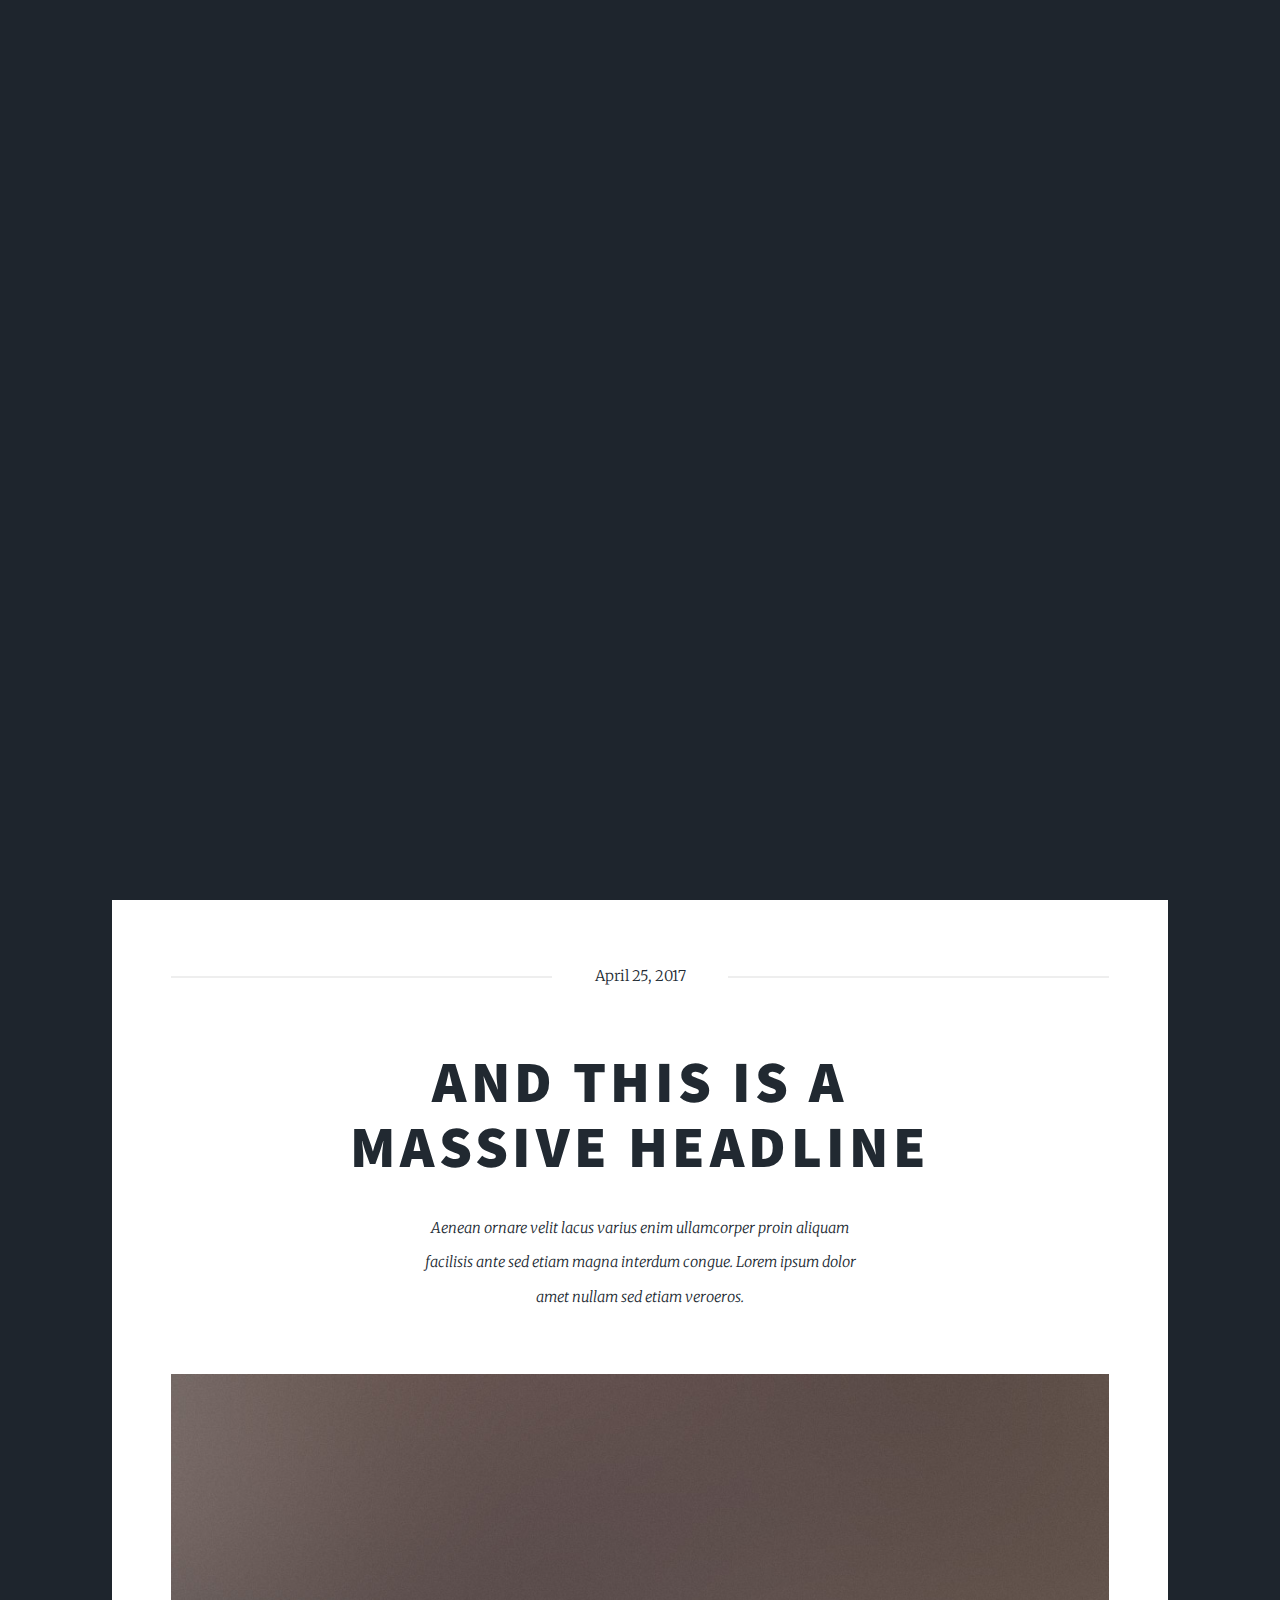
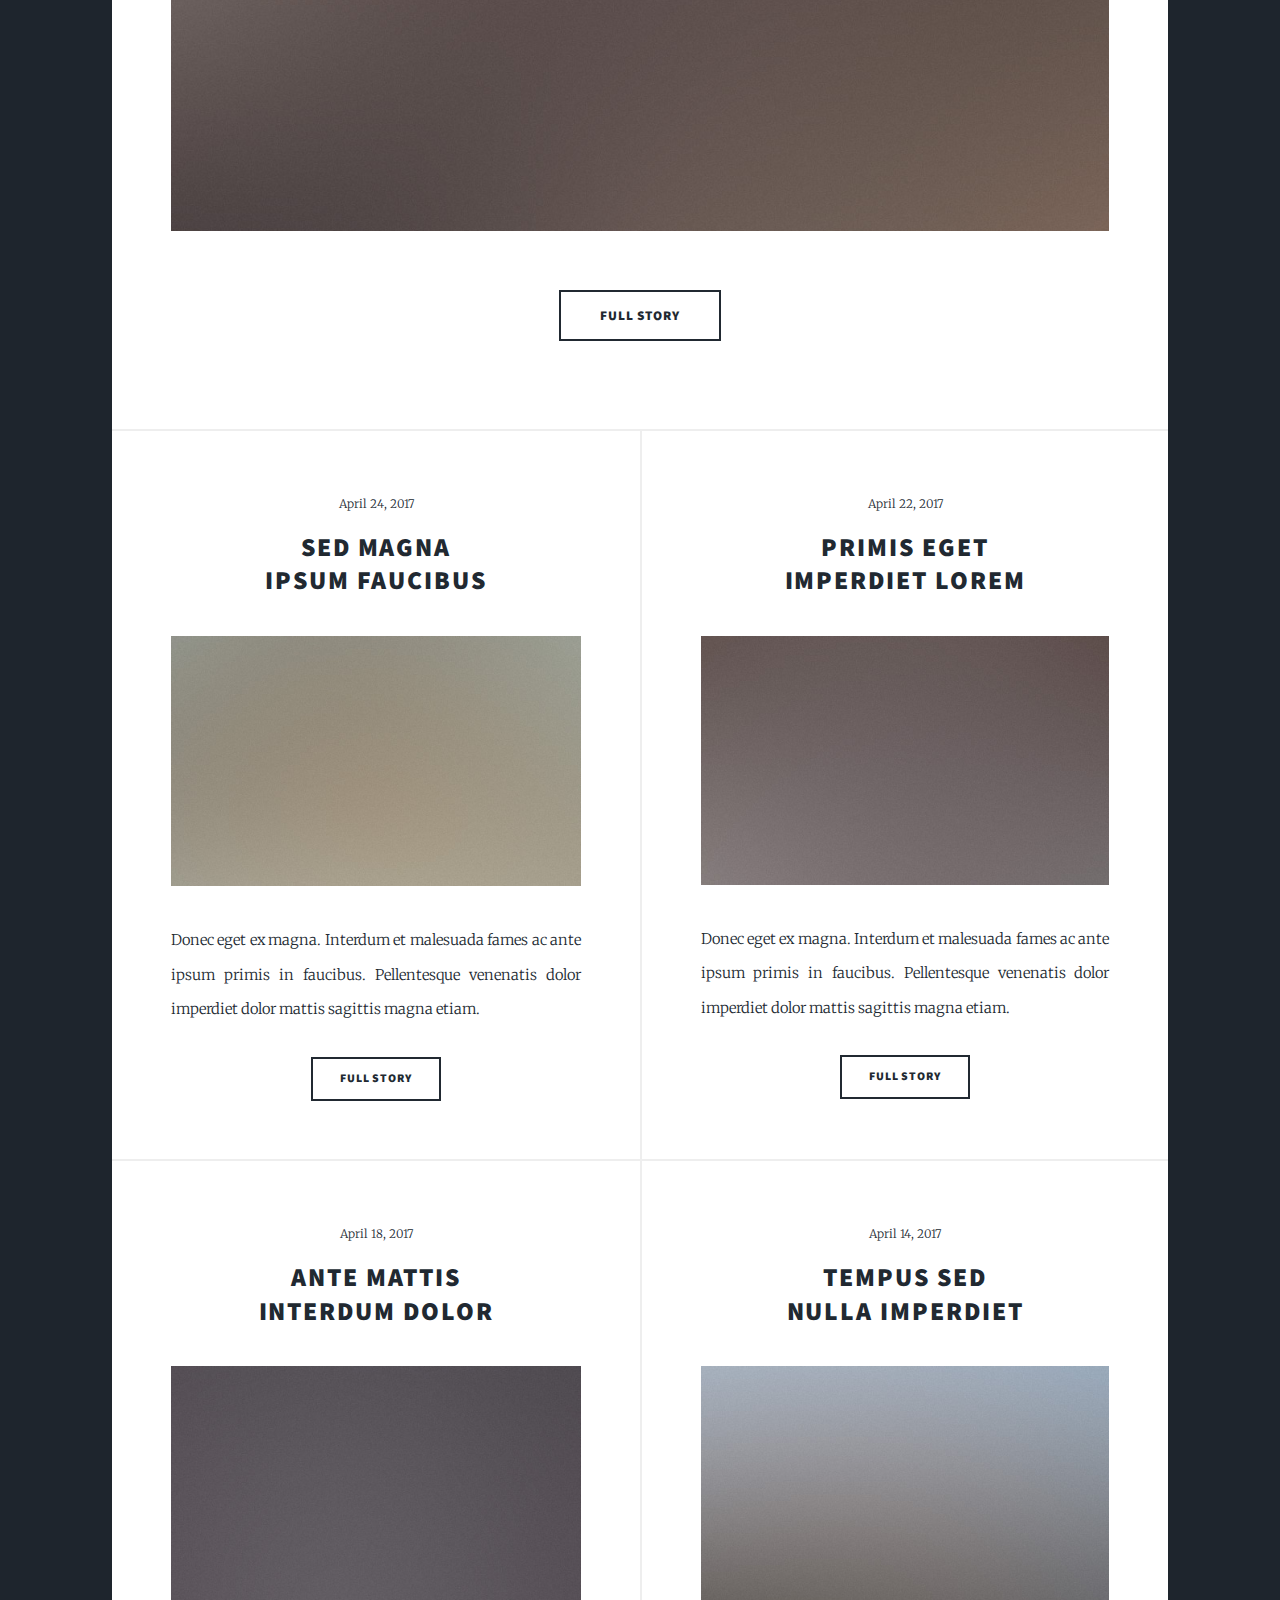
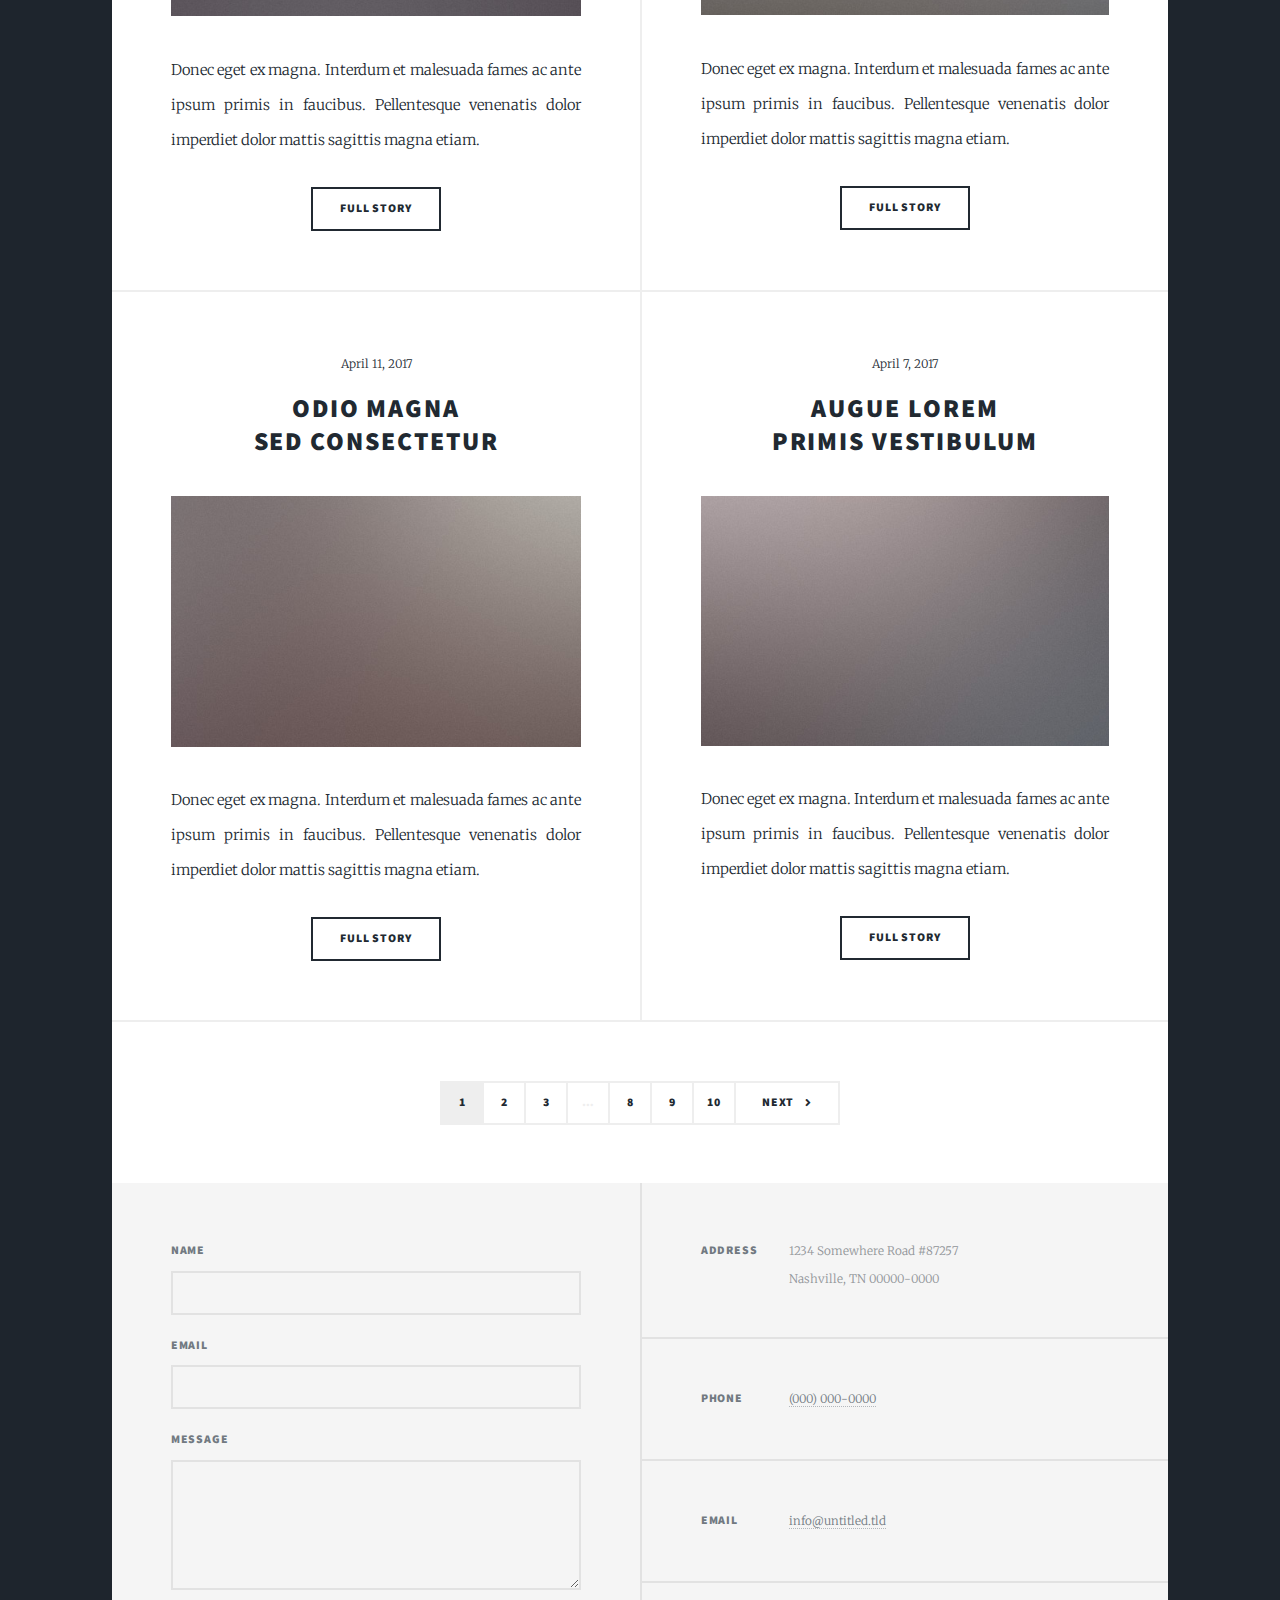
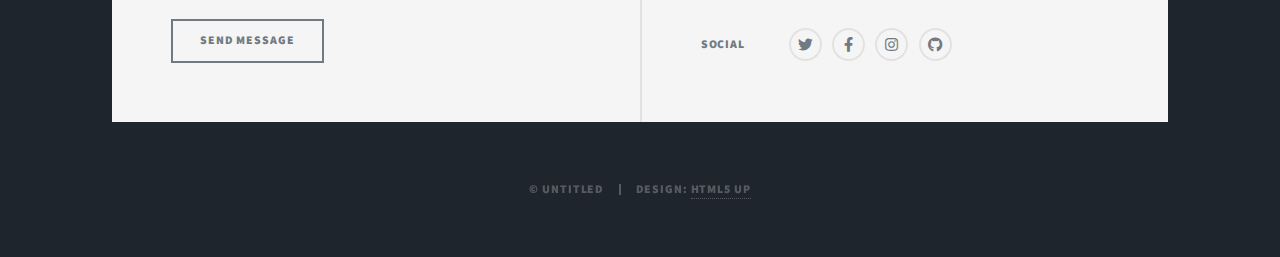
==== index.html @ aa5a7c97 "Theme change" ====
<!DOCTYPE HTML>
<!--
	Massively by HTML5 UP
	html5up.net | @ajlkn
	Free for personal and commercial use under the CCA 3.0 license (html5up.net/license)
-->
<html>
	<head>
		<title>Massively by HTML5 UP</title>
		<meta charset="utf-8" />
		<meta name="viewport" content="width=device-width, initial-scale=1, user-scalable=no" />
		<link rel="stylesheet" href="assets/css/main.css" />
		<noscript><link rel="stylesheet" href="assets/css/noscript.css" /></noscript>
	</head>
	<body class="is-preload">

		<!-- Wrapper -->
			<div id="wrapper" class="fade-in">

				<!-- Intro -->
					<div id="intro">
						<h1>This is<br />
						Massively</h1>
						<p>A free, fully responsive HTML5 + CSS3 site template designed by <a href="https://twitter.com/ajlkn">@ajlkn</a> for <a href="https://html5up.net">HTML5 UP</a><br />
						and released for free under the <a href="https://html5up.net/license">Creative Commons license</a>.</p>
						<ul class="actions">
							<li><a href="#header" class="button icon solid solo fa-arrow-down scrolly">Continue</a></li>
						</ul>
					</div>

				<!-- Header -->
					<header id="header">
						<a href="index.html" class="logo">Massively</a>
					</header>

				<!-- Nav -->
					<nav id="nav">
						<ul class="links">
							<li class="active"><a href="index.html">This is Massively</a></li>
							<li><a href="generic.html">Generic Page</a></li>
							<li><a href="elements.html">Elements Reference</a></li>
						</ul>
						<ul class="icons">
							<li><a href="#" class="icon brands fa-twitter"><span class="label">Twitter</span></a></li>
							<li><a href="#" class="icon brands fa-facebook-f"><span class="label">Facebook</span></a></li>
							<li><a href="#" class="icon brands fa-instagram"><span class="label">Instagram</span></a></li>
							<li><a href="#" class="icon brands fa-github"><span class="label">GitHub</span></a></li>
						</ul>
					</nav>

				<!-- Main -->
					<div id="main">

						<!-- Featured Post -->
							<article class="post featured">
								<header class="major">
									<span class="date">April 25, 2017</span>
									<h2><a href="#">And this is a<br />
									massive headline</a></h2>
									<p>Aenean ornare velit lacus varius enim ullamcorper proin aliquam<br />
									facilisis ante sed etiam magna interdum congue. Lorem ipsum dolor<br />
									amet nullam sed etiam veroeros.</p>
								</header>
								<a href="#" class="image main"><img src="images/pic01.jpg" alt="" /></a>
								<ul class="actions special">
									<li><a href="#" class="button large">Full Story</a></li>
								</ul>
							</article>

						<!-- Posts -->
							<section class="posts">
								<article>
									<header>
										<span class="date">April 24, 2017</span>
										<h2><a href="#">Sed magna<br />
										ipsum faucibus</a></h2>
									</header>
									<a href="#" class="image fit"><img src="images/pic02.jpg" alt="" /></a>
									<p>Donec eget ex magna. Interdum et malesuada fames ac ante ipsum primis in faucibus. Pellentesque venenatis dolor imperdiet dolor mattis sagittis magna etiam.</p>
									<ul class="actions special">
										<li><a href="#" class="button">Full Story</a></li>
									</ul>
								</article>
								<article>
									<header>
										<span class="date">April 22, 2017</span>
										<h2><a href="#">Primis eget<br />
										imperdiet lorem</a></h2>
									</header>
									<a href="#" class="image fit"><img src="images/pic03.jpg" alt="" /></a>
									<p>Donec eget ex magna. Interdum et malesuada fames ac ante ipsum primis in faucibus. Pellentesque venenatis dolor imperdiet dolor mattis sagittis magna etiam.</p>
									<ul class="actions special">
										<li><a href="#" class="button">Full Story</a></li>
									</ul>
								</article>
								<article>
									<header>
										<span class="date">April 18, 2017</span>
										<h2><a href="#">Ante mattis<br />
										interdum dolor</a></h2>
									</header>
									<a href="#" class="image fit"><img src="images/pic04.jpg" alt="" /></a>
									<p>Donec eget ex magna. Interdum et malesuada fames ac ante ipsum primis in faucibus. Pellentesque venenatis dolor imperdiet dolor mattis sagittis magna etiam.</p>
									<ul class="actions special">
										<li><a href="#" class="button">Full Story</a></li>
									</ul>
								</article>
								<article>
									<header>
										<span class="date">April 14, 2017</span>
										<h2><a href="#">Tempus sed<br />
										nulla imperdiet</a></h2>
									</header>
									<a href="#" class="image fit"><img src="images/pic05.jpg" alt="" /></a>
									<p>Donec eget ex magna. Interdum et malesuada fames ac ante ipsum primis in faucibus. Pellentesque venenatis dolor imperdiet dolor mattis sagittis magna etiam.</p>
									<ul class="actions special">
										<li><a href="#" class="button">Full Story</a></li>
									</ul>
								</article>
								<article>
									<header>
										<span class="date">April 11, 2017</span>
										<h2><a href="#">Odio magna<br />
										sed consectetur</a></h2>
									</header>
									<a href="#" class="image fit"><img src="images/pic06.jpg" alt="" /></a>
									<p>Donec eget ex magna. Interdum et malesuada fames ac ante ipsum primis in faucibus. Pellentesque venenatis dolor imperdiet dolor mattis sagittis magna etiam.</p>
									<ul class="actions special">
										<li><a href="#" class="button">Full Story</a></li>
									</ul>
								</article>
								<article>
									<header>
										<span class="date">April 7, 2017</span>
										<h2><a href="#">Augue lorem<br />
										primis vestibulum</a></h2>
									</header>
									<a href="#" class="image fit"><img src="images/pic07.jpg" alt="" /></a>
									<p>Donec eget ex magna. Interdum et malesuada fames ac ante ipsum primis in faucibus. Pellentesque venenatis dolor imperdiet dolor mattis sagittis magna etiam.</p>
									<ul class="actions special">
										<li><a href="#" class="button">Full Story</a></li>
									</ul>
								</article>
							</section>

						<!-- Footer -->
							<footer>
								<div class="pagination">
									<!--<a href="#" class="previous">Prev</a>-->
									<a href="#" class="page active">1</a>
									<a href="#" class="page">2</a>
									<a href="#" class="page">3</a>
									<span class="extra">&hellip;</span>
									<a href="#" class="page">8</a>
									<a href="#" class="page">9</a>
									<a href="#" class="page">10</a>
									<a href="#" class="next">Next</a>
								</div>
							</footer>

					</div>

				<!-- Footer -->
					<footer id="footer">
						<section>
							<form method="post" action="#">
								<div class="fields">
									<div class="field">
										<label for="name">Name</label>
										<input type="text" name="name" id="name" />
									</div>
									<div class="field">
										<label for="email">Email</label>
										<input type="text" name="email" id="email" />
									</div>
									<div class="field">
										<label for="message">Message</label>
										<textarea name="message" id="message" rows="3"></textarea>
									</div>
								</div>
								<ul class="actions">
									<li><input type="submit" value="Send Message" /></li>
								</ul>
							</form>
						</section>
						<section class="split contact">
							<section class="alt">
								<h3>Address</h3>
								<p>1234 Somewhere Road #87257<br />
								Nashville, TN 00000-0000</p>
							</section>
							<section>
								<h3>Phone</h3>
								<p><a href="#">(000) 000-0000</a></p>
							</section>
							<section>
								<h3>Email</h3>
								<p><a href="#">info@untitled.tld</a></p>
							</section>
							<section>
								<h3>Social</h3>
								<ul class="icons alt">
									<li><a href="#" class="icon brands alt fa-twitter"><span class="label">Twitter</span></a></li>
									<li><a href="#" class="icon brands alt fa-facebook-f"><span class="label">Facebook</span></a></li>
									<li><a href="#" class="icon brands alt fa-instagram"><span class="label">Instagram</span></a></li>
									<li><a href="#" class="icon brands alt fa-github"><span class="label">GitHub</span></a></li>
								</ul>
							</section>
						</section>
					</footer>

				<!-- Copyright -->
					<div id="copyright">
						<ul><li>&copy; Untitled</li><li>Design: <a href="https://html5up.net">HTML5 UP</a></li></ul>
					</div>

			</div>

		<!-- Scripts -->
			<script src="assets/js/jquery.min.js"></script>
			<script src="assets/js/jquery.scrollex.min.js"></script>
			<script src="assets/js/jquery.scrolly.min.js"></script>
			<script src="assets/js/browser.min.js"></script>
			<script src="assets/js/breakpoints.min.js"></script>
			<script src="assets/js/util.js"></script>
			<script src="assets/js/main.js"></script>

	</body>
</html>
---- assets/css/main.css ----
@import url(fontawesome-all.min.css);
@import url("https://fonts.googleapis.com/css?family=Merriweather:300,700,300italic,700italic|Source+Sans+Pro:900");

/*
	Massively by HTML5 UP
	html5up.net | @ajlkn
	Free for personal and commercial use under the CCA 3.0 license (html5up.net/license)
*/

html, body, div, span, applet, object,
iframe, h1, h2, h3, h4, h5, h6, p, blockquote,
pre, a, abbr, acronym, address, big, cite,
code, del, dfn, em, img, ins, kbd, q, s, samp,
small, strike, strong, sub, sup, tt, var, b,
u, i, center, dl, dt, dd, ol, ul, li, fieldset,
form, label, legend, table, caption, tbody,
tfoot, thead, tr, th, td, article, aside,
canvas, details, embed, figure, figcaption,
footer, header, hgroup, menu, nav, output, ruby,
section, summary, time, mark, audio, video {
	margin: 0;
	padding: 0;
	border: 0;
	font-size: 100%;
	font: inherit;
	vertical-align: baseline;}

article, aside, details, figcaption, figure,
footer, header, hgroup, menu, nav, section {
	display: block;}

body {
	line-height: 1;
}

ol, ul {
	list-style: none;
}

blockquote, q {
	quotes: none;
}

	blockquote:before, blockquote:after, q:before, q:after {
		content: '';
		content: none;
	}

table {
	border-collapse: collapse;
	border-spacing: 0;
}

body {
	-webkit-text-size-adjust: none;
}

mark {
	background-color: transparent;
	color: inherit;
}

input::-moz-focus-inner {
	border: 0;
	padding: 0;
}

input, select, textarea {
	-moz-appearance: none;
	-webkit-appearance: none;
	-ms-appearance: none;
	appearance: none;
}

/* Basic */

	@-ms-viewport {
		width: device-width;
	}

	body {
		-ms-overflow-style: scrollbar;
	}

	@media screen and (max-width: 480px) {

		html, body {
			min-width: 320px;
		}

	}

	html {
		box-sizing: border-box;
	}

	*, *:before, *:after {
		box-sizing: inherit;
	}

	body {
		background-color: #1e252d;
	}

		body.is-preload *, body.is-preload *:before, body.is-preload *:after {
			-moz-animation: none !important;
			-webkit-animation: none !important;
			-ms-animation: none !important;
			animation: none !important;
			-moz-transition: none !important;
			-webkit-transition: none !important;
			-ms-transition: none !important;
			transition: none !important;
		}

/* Type */

	html {
		font-size: 16pt;
	}

		@media screen and (max-width: 1680px) {

			html {
				font-size: 12pt;
			}

		}

		@media screen and (max-width: 1280px) {

			html {
				font-size: 11pt;
			}

		}

		@media screen and (max-width: 360px) {

			html {
				font-size: 10pt;
			}

		}

	body {
		color: #212931;
	}

	body, input, select, textarea {
		font-family: "Merriweather", Georgia, serif;
		font-weight: 300;
		font-size: 1rem;
		line-height: 2.375;
	}

	a {
		-moz-transition: color 0.2s ease-in-out, background-color 0.2s ease-in-out, border-color 0.2s ease-in-out, box-shadow 0.2s ease-in-out;
		-webkit-transition: color 0.2s ease-in-out, background-color 0.2s ease-in-out, border-color 0.2s ease-in-out, box-shadow 0.2s ease-in-out;
		-ms-transition: color 0.2s ease-in-out, background-color 0.2s ease-in-out, border-color 0.2s ease-in-out, box-shadow 0.2s ease-in-out;
		transition: color 0.2s ease-in-out, background-color 0.2s ease-in-out, border-color 0.2s ease-in-out, box-shadow 0.2s ease-in-out;
		border-bottom: dotted 1px;
		text-decoration: none;
	}

		a:hover {
			border-bottom-color: transparent;
		}

	strong, b {
		font-weight: 600;
	}

	em, i {
		font-style: italic;
	}

	p {
		text-align: justify;
		margin: 0 0 2rem 0;
	}

	h1, h2, h3, h4, h5, h6 {
		font-family: "Source Sans Pro", Helvetica, sans-serif;
		font-weight: 900;
		line-height: 1.5;
		letter-spacing: 0.075em;
		text-transform: uppercase;
		margin: 0 0 1rem 0;
	}

		h1 a, h2 a, h3 a, h4 a, h5 a, h6 a {
			border-bottom: 0;
			color: inherit;
			text-decoration: none;
		}

	h1 {
		font-size: 4rem;
		line-height: 1.1;
		margin: 0 0 2rem 0;
	}

	h2 {
		font-size: 1.75rem;
		line-height: 1.3;
		margin: 0 0 1.5rem 0;
	}

	h3 {
		font-size: 1.25rem;
		margin: 0 0 1.5rem 0;
	}

	h4 {
		font-size: 1rem;
	}

	h5 {
		font-size: 0.9rem;
	}

	h6 {
		font-size: 0.8rem;
	}

	sub {
		font-size: 0.8rem;
		position: relative;
		top: 0.5rem;
	}

	sup {
		font-size: 0.8rem;
		position: relative;
		top: -0.5rem;
	}

	blockquote {
		border-left: solid 4px;
		font-style: italic;
		margin: 0 0 2rem 0;
		padding: 0.5rem 0 0.5rem 2rem;
	}

	code {
		border: solid 2px;
		font-family: "Courier New", monospace;
		font-size: 0.9rem;
		margin: 0 0.25rem;
		padding: 0.25rem 0.65rem;
	}

	pre {
		-webkit-overflow-scrolling: touch;
		font-family: "Courier New", monospace;
		font-size: 0.9rem;
		margin: 0 0 2rem 0;
	}

		pre code {
			display: block;
			line-height: 1.75;
			padding: 1rem 1.5rem;
			overflow-x: auto;
		}

	hr {
		border: 0;
		border-bottom: solid 2px;
		margin: 3rem 0;
	}

		hr.major {
			margin: 5rem 0;
		}

	.align-left {
		text-align: left;
	}

	.align-center {
		text-align: center;
	}

	.align-right {
		text-align: right;
	}

	input, select, textarea {
		color: #212931;
	}

	a {
		color: #212931;
		border-bottom-color: rgba(33, 41, 49, 0.5);
	}

		a:hover {
			border-bottom-color: transparent;
			color: #18bfef !important;
		}

	strong, b {
		color: #212931;
	}

	h1, h2, h3, h4, h5, h6 {
		color: #212931;
	}

	blockquote {
		border-left-color: #eeeeee;
	}

	code {
		background: rgba(220, 220, 220, 0.25);
		border-color: #eeeeee;
	}

	hr {
		border-bottom-color: #eeeeee;
	}

/* Row */

	.row {
		display: flex;
		flex-wrap: wrap;
		box-sizing: border-box;
		align-items: stretch;
	}

		.row > * {
			box-sizing: border-box;
		}

		.row.gtr-uniform > * > :last-child {
			margin-bottom: 0;
		}

		.row.aln-left {
			justify-content: flex-start;
		}

		.row.aln-center {
			justify-content: center;
		}

		.row.aln-right {
			justify-content: flex-end;
		}

		.row.aln-top {
			align-items: flex-start;
		}

		.row.aln-middle {
			align-items: center;
		}

		.row.aln-bottom {
			align-items: flex-end;
		}

		.row > .imp {
			order: -1;
		}

		.row > .col-1 {
			width: 8.33333%;
		}

		.row > .off-1 {
			margin-left: 8.33333%;
		}

		.row > .col-2 {
			width: 16.66667%;
		}

		.row > .off-2 {
			margin-left: 16.66667%;
		}

		.row > .col-3 {
			width: 25%;
		}

		.row > .off-3 {
			margin-left: 25%;
		}

		.row > .col-4 {
			width: 33.33333%;
		}

		.row > .off-4 {
			margin-left: 33.33333%;
		}

		.row > .col-5 {
			width: 41.66667%;
		}

		.row > .off-5 {
			margin-left: 41.66667%;
		}

		.row > .col-6 {
			width: 50%;
		}

		.row > .off-6 {
			margin-left: 50%;
		}

		.row > .col-7 {
			width: 58.33333%;
		}

		.row > .off-7 {
			margin-left: 58.33333%;
		}

		.row > .col-8 {
			width: 66.66667%;
		}

		.row > .off-8 {
			margin-left: 66.66667%;
		}

		.row > .col-9 {
			width: 75%;
		}

		.row > .off-9 {
			margin-left: 75%;
		}

		.row > .col-10 {
			width: 83.33333%;
		}

		.row > .off-10 {
			margin-left: 83.33333%;
		}

		.row > .col-11 {
			width: 91.66667%;
		}

		.row > .off-11 {
			margin-left: 91.66667%;
		}

		.row > .col-12 {
			width: 100%;
		}

		.row > .off-12 {
			margin-left: 100%;
		}

		.row.gtr-0 {
			margin-top: 0;
			margin-left: 0rem;
		}

			.row.gtr-0 > * {
				padding: 0 0 0 0rem;
			}

			.row.gtr-0.gtr-uniform {
				margin-top: 0rem;
			}

				.row.gtr-0.gtr-uniform > * {
					padding-top: 0rem;
				}

		.row.gtr-25 {
			margin-top: 0;
			margin-left: -0.375rem;
		}

			.row.gtr-25 > * {
				padding: 0 0 0 0.375rem;
			}

			.row.gtr-25.gtr-uniform {
				margin-top: -0.375rem;
			}

				.row.gtr-25.gtr-uniform > * {
					padding-top: 0.375rem;
				}

		.row.gtr-50 {
			margin-top: 0;
			margin-left: -0.75rem;
		}

			.row.gtr-50 > * {
				padding: 0 0 0 0.75rem;
			}

			.row.gtr-50.gtr-uniform {
				margin-top: -0.75rem;
			}

				.row.gtr-50.gtr-uniform > * {
					padding-top: 0.75rem;
				}

		.row {
			margin-top: 0;
			margin-left: -1.5rem;
		}

			.row > * {
				padding: 0 0 0 1.5rem;
			}

			.row.gtr-uniform {
				margin-top: -1.5rem;
			}

				.row.gtr-uniform > * {
					padding-top: 1.5rem;
				}

		.row.gtr-150 {
			margin-top: 0;
			margin-left: -2.25rem;
		}

			.row.gtr-150 > * {
				padding: 0 0 0 2.25rem;
			}

			.row.gtr-150.gtr-uniform {
				margin-top: -2.25rem;
			}

				.row.gtr-150.gtr-uniform > * {
					padding-top: 2.25rem;
				}

		.row.gtr-200 {
			margin-top: 0;
			margin-left: -3rem;
		}

			.row.gtr-200 > * {
				padding: 0 0 0 3rem;
			}

			.row.gtr-200.gtr-uniform {
				margin-top: -3rem;
			}

				.row.gtr-200.gtr-uniform > * {
					padding-top: 3rem;
				}

		@media screen and (max-width: 1680px) {

			.row {
				display: flex;
				flex-wrap: wrap;
				box-sizing: border-box;
				align-items: stretch;
			}

				.row > * {
					box-sizing: border-box;
				}

				.row.gtr-uniform > * > :last-child {
					margin-bottom: 0;
				}

				.row.aln-left {
					justify-content: flex-start;
				}

				.row.aln-center {
					justify-content: center;
				}

				.row.aln-right {
					justify-content: flex-end;
				}

				.row.aln-top {
					align-items: flex-start;
				}

				.row.aln-middle {
					align-items: center;
				}

				.row.aln-bottom {
					align-items: flex-end;
				}

				.row > .imp-xlarge {
					order: -1;
				}

				.row > .col-1-xlarge {
					width: 8.33333%;
				}

				.row > .off-1-xlarge {
					margin-left: 8.33333%;
				}

				.row > .col-2-xlarge {
					width: 16.66667%;
				}

				.row > .off-2-xlarge {
					margin-left: 16.66667%;
				}

				.row > .col-3-xlarge {
					width: 25%;
				}

				.row > .off-3-xlarge {
					margin-left: 25%;
				}

				.row > .col-4-xlarge {
					width: 33.33333%;
				}

				.row > .off-4-xlarge {
					margin-left: 33.33333%;
				}

				.row > .col-5-xlarge {
					width: 41.66667%;
				}

				.row > .off-5-xlarge {
					margin-left: 41.66667%;
				}

				.row > .col-6-xlarge {
					width: 50%;
				}

				.row > .off-6-xlarge {
					margin-left: 50%;
				}

				.row > .col-7-xlarge {
					width: 58.33333%;
				}

				.row > .off-7-xlarge {
					margin-left: 58.33333%;
				}

				.row > .col-8-xlarge {
					width: 66.66667%;
				}

				.row > .off-8-xlarge {
					margin-left: 66.66667%;
				}

				.row > .col-9-xlarge {
					width: 75%;
				}

				.row > .off-9-xlarge {
					margin-left: 75%;
				}

				.row > .col-10-xlarge {
					width: 83.33333%;
				}

				.row > .off-10-xlarge {
					margin-left: 83.33333%;
				}

				.row > .col-11-xlarge {
					width: 91.66667%;
				}

				.row > .off-11-xlarge {
					margin-left: 91.66667%;
				}

				.row > .col-12-xlarge {
					width: 100%;
				}

				.row > .off-12-xlarge {
					margin-left: 100%;
				}

				.row.gtr-0 {
					margin-top: 0;
					margin-left: 0rem;
				}

					.row.gtr-0 > * {
						padding: 0 0 0 0rem;
					}

					.row.gtr-0.gtr-uniform {
						margin-top: 0rem;
					}

						.row.gtr-0.gtr-uniform > * {
							padding-top: 0rem;
						}

				.row.gtr-25 {
					margin-top: 0;
					margin-left: -0.375rem;
				}

					.row.gtr-25 > * {
						padding: 0 0 0 0.375rem;
					}

					.row.gtr-25.gtr-uniform {
						margin-top: -0.375rem;
					}

						.row.gtr-25.gtr-uniform > * {
							padding-top: 0.375rem;
						}

				.row.gtr-50 {
					margin-top: 0;
					margin-left: -0.75rem;
				}

					.row.gtr-50 > * {
						padding: 0 0 0 0.75rem;
					}

					.row.gtr-50.gtr-uniform {
						margin-top: -0.75rem;
					}

						.row.gtr-50.gtr-uniform > * {
							padding-top: 0.75rem;
						}

				.row {
					margin-top: 0;
					margin-left: -1.5rem;
				}

					.row > * {
						padding: 0 0 0 1.5rem;
					}

					.row.gtr-uniform {
						margin-top: -1.5rem;
					}

						.row.gtr-uniform > * {
							padding-top: 1.5rem;
						}

				.row.gtr-150 {
					margin-top: 0;
					margin-left: -2.25rem;
				}

					.row.gtr-150 > * {
						padding: 0 0 0 2.25rem;
					}

					.row.gtr-150.gtr-uniform {
						margin-top: -2.25rem;
					}

						.row.gtr-150.gtr-uniform > * {
							padding-top: 2.25rem;
						}

				.row.gtr-200 {
					margin-top: 0;
					margin-left: -3rem;
				}

					.row.gtr-200 > * {
						padding: 0 0 0 3rem;
					}

					.row.gtr-200.gtr-uniform {
						margin-top: -3rem;
					}

						.row.gtr-200.gtr-uniform > * {
							padding-top: 3rem;
						}

		}

		@media screen and (max-width: 1280px) {

			.row {
				display: flex;
				flex-wrap: wrap;
				box-sizing: border-box;
				align-items: stretch;
			}

				.row > * {
					box-sizing: border-box;
				}

				.row.gtr-uniform > * > :last-child {
					margin-bottom: 0;
				}

				.row.aln-left {
					justify-content: flex-start;
				}

				.row.aln-center {
					justify-content: center;
				}

				.row.aln-right {
					justify-content: flex-end;
				}

				.row.aln-top {
					align-items: flex-start;
				}

				.row.aln-middle {
					align-items: center;
				}

				.row.aln-bottom {
					align-items: flex-end;
				}

				.row > .imp-large {
					order: -1;
				}

				.row > .col-1-large {
					width: 8.33333%;
				}

				.row > .off-1-large {
					margin-left: 8.33333%;
				}

				.row > .col-2-large {
					width: 16.66667%;
				}

				.row > .off-2-large {
					margin-left: 16.66667%;
				}

				.row > .col-3-large {
					width: 25%;
				}

				.row > .off-3-large {
					margin-left: 25%;
				}

				.row > .col-4-large {
					width: 33.33333%;
				}

				.row > .off-4-large {
					margin-left: 33.33333%;
				}

				.row > .col-5-large {
					width: 41.66667%;
				}

				.row > .off-5-large {
					margin-left: 41.66667%;
				}

				.row > .col-6-large {
					width: 50%;
				}

				.row > .off-6-large {
					margin-left: 50%;
				}

				.row > .col-7-large {
					width: 58.33333%;
				}

				.row > .off-7-large {
					margin-left: 58.33333%;
				}

				.row > .col-8-large {
					width: 66.66667%;
				}

				.row > .off-8-large {
					margin-left: 66.66667%;
				}

				.row > .col-9-large {
					width: 75%;
				}

				.row > .off-9-large {
					margin-left: 75%;
				}

				.row > .col-10-large {
					width: 83.33333%;
				}

				.row > .off-10-large {
					margin-left: 83.33333%;
				}

				.row > .col-11-large {
					width: 91.66667%;
				}

				.row > .off-11-large {
					margin-left: 91.66667%;
				}

				.row > .col-12-large {
					width: 100%;
				}

				.row > .off-12-large {
					margin-left: 100%;
				}

				.row.gtr-0 {
					margin-top: 0;
					margin-left: 0rem;
				}

					.row.gtr-0 > * {
						padding: 0 0 0 0rem;
					}

					.row.gtr-0.gtr-uniform {
						margin-top: 0rem;
					}

						.row.gtr-0.gtr-uniform > * {
							padding-top: 0rem;
						}

				.row.gtr-25 {
					margin-top: 0;
					margin-left: -0.375rem;
				}

					.row.gtr-25 > * {
						padding: 0 0 0 0.375rem;
					}

					.row.gtr-25.gtr-uniform {
						margin-top: -0.375rem;
					}

						.row.gtr-25.gtr-uniform > * {
							padding-top: 0.375rem;
						}

				.row.gtr-50 {
					margin-top: 0;
					margin-left: -0.75rem;
				}

					.row.gtr-50 > * {
						padding: 0 0 0 0.75rem;
					}

					.row.gtr-50.gtr-uniform {
						margin-top: -0.75rem;
					}

						.row.gtr-50.gtr-uniform > * {
							padding-top: 0.75rem;
						}

				.row {
					margin-top: 0;
					margin-left: -1.5rem;
				}

					.row > * {
						padding: 0 0 0 1.5rem;
					}

					.row.gtr-uniform {
						margin-top: -1.5rem;
					}

						.row.gtr-uniform > * {
							padding-top: 1.5rem;
						}

				.row.gtr-150 {
					margin-top: 0;
					margin-left: -2.25rem;
				}

					.row.gtr-150 > * {
						padding: 0 0 0 2.25rem;
					}

					.row.gtr-150.gtr-uniform {
						margin-top: -2.25rem;
					}

						.row.gtr-150.gtr-uniform > * {
							padding-top: 2.25rem;
						}

				.row.gtr-200 {
					margin-top: 0;
					margin-left: -3rem;
				}

					.row.gtr-200 > * {
						padding: 0 0 0 3rem;
					}

					.row.gtr-200.gtr-uniform {
						margin-top: -3rem;
					}

						.row.gtr-200.gtr-uniform > * {
							padding-top: 3rem;
						}

		}

		@media screen and (max-width: 980px) {

			.row {
				display: flex;
				flex-wrap: wrap;
				box-sizing: border-box;
				align-items: stretch;
			}

				.row > * {
					box-sizing: border-box;
				}

				.row.gtr-uniform > * > :last-child {
					margin-bottom: 0;
				}

				.row.aln-left {
					justify-content: flex-start;
				}

				.row.aln-center {
					justify-content: center;
				}

				.row.aln-right {
					justify-content: flex-end;
				}

				.row.aln-top {
					align-items: flex-start;
				}

				.row.aln-middle {
					align-items: center;
				}

				.row.aln-bottom {
					align-items: flex-end;
				}

				.row > .imp-medium {
					order: -1;
				}

				.row > .col-1-medium {
					width: 8.33333%;
				}

				.row > .off-1-medium {
					margin-left: 8.33333%;
				}

				.row > .col-2-medium {
					width: 16.66667%;
				}

				.row > .off-2-medium {
					margin-left: 16.66667%;
				}

				.row > .col-3-medium {
					width: 25%;
				}

				.row > .off-3-medium {
					margin-left: 25%;
				}

				.row > .col-4-medium {
					width: 33.33333%;
				}

				.row > .off-4-medium {
					margin-left: 33.33333%;
				}

				.row > .col-5-medium {
					width: 41.66667%;
				}

				.row > .off-5-medium {
					margin-left: 41.66667%;
				}

				.row > .col-6-medium {
					width: 50%;
				}

				.row > .off-6-medium {
					margin-left: 50%;
				}

				.row > .col-7-medium {
					width: 58.33333%;
				}

				.row > .off-7-medium {
					margin-left: 58.33333%;
				}

				.row > .col-8-medium {
					width: 66.66667%;
				}

				.row > .off-8-medium {
					margin-left: 66.66667%;
				}

				.row > .col-9-medium {
					width: 75%;
				}

				.row > .off-9-medium {
					margin-left: 75%;
				}

				.row > .col-10-medium {
					width: 83.33333%;
				}

				.row > .off-10-medium {
					margin-left: 83.33333%;
				}

				.row > .col-11-medium {
					width: 91.66667%;
				}

				.row > .off-11-medium {
					margin-left: 91.66667%;
				}

				.row > .col-12-medium {
					width: 100%;
				}

				.row > .off-12-medium {
					margin-left: 100%;
				}

				.row.gtr-0 {
					margin-top: 0;
					margin-left: 0rem;
				}

					.row.gtr-0 > * {
						padding: 0 0 0 0rem;
					}

					.row.gtr-0.gtr-uniform {
						margin-top: 0rem;
					}

						.row.gtr-0.gtr-uniform > * {
							padding-top: 0rem;
						}

				.row.gtr-25 {
					margin-top: 0;
					margin-left: -0.375rem;
				}

					.row.gtr-25 > * {
						padding: 0 0 0 0.375rem;
					}

					.row.gtr-25.gtr-uniform {
						margin-top: -0.375rem;
					}

						.row.gtr-25.gtr-uniform > * {
							padding-top: 0.375rem;
						}

				.row.gtr-50 {
					margin-top: 0;
					margin-left: -0.75rem;
				}

					.row.gtr-50 > * {
						padding: 0 0 0 0.75rem;
					}

					.row.gtr-50.gtr-uniform {
						margin-top: -0.75rem;
					}

						.row.gtr-50.gtr-uniform > * {
							padding-top: 0.75rem;
						}

				.row {
					margin-top: 0;
					margin-left: -1.5rem;
				}

					.row > * {
						padding: 0 0 0 1.5rem;
					}

					.row.gtr-uniform {
						margin-top: -1.5rem;
					}

						.row.gtr-uniform > * {
							padding-top: 1.5rem;
						}

				.row.gtr-150 {
					margin-top: 0;
					margin-left: -2.25rem;
				}

					.row.gtr-150 > * {
						padding: 0 0 0 2.25rem;
					}

					.row.gtr-150.gtr-uniform {
						margin-top: -2.25rem;
					}

						.row.gtr-150.gtr-uniform > * {
							padding-top: 2.25rem;
						}

				.row.gtr-200 {
					margin-top: 0;
					margin-left: -3rem;
				}

					.row.gtr-200 > * {
						padding: 0 0 0 3rem;
					}

					.row.gtr-200.gtr-uniform {
						margin-top: -3rem;
					}

						.row.gtr-200.gtr-uniform > * {
							padding-top: 3rem;
						}

		}

		@media screen and (max-width: 736px) {

			.row {
				display: flex;
				flex-wrap: wrap;
				box-sizing: border-box;
				align-items: stretch;
			}

				.row > * {
					box-sizing: border-box;
				}

				.row.gtr-uniform > * > :last-child {
					margin-bottom: 0;
				}

				.row.aln-left {
					justify-content: flex-start;
				}

				.row.aln-center {
					justify-content: center;
				}

				.row.aln-right {
					justify-content: flex-end;
				}

				.row.aln-top {
					align-items: flex-start;
				}

				.row.aln-middle {
					align-items: center;
				}

				.row.aln-bottom {
					align-items: flex-end;
				}

				.row > .imp-small {
					order: -1;
				}

				.row > .col-1-small {
					width: 8.33333%;
				}

				.row > .off-1-small {
					margin-left: 8.33333%;
				}

				.row > .col-2-small {
					width: 16.66667%;
				}

				.row > .off-2-small {
					margin-left: 16.66667%;
				}

				.row > .col-3-small {
					width: 25%;
				}

				.row > .off-3-small {
					margin-left: 25%;
				}

				.row > .col-4-small {
					width: 33.33333%;
				}

				.row > .off-4-small {
					margin-left: 33.33333%;
				}

				.row > .col-5-small {
					width: 41.66667%;
				}

				.row > .off-5-small {
					margin-left: 41.66667%;
				}

				.row > .col-6-small {
					width: 50%;
				}

				.row > .off-6-small {
					margin-left: 50%;
				}

				.row > .col-7-small {
					width: 58.33333%;
				}

				.row > .off-7-small {
					margin-left: 58.33333%;
				}

				.row > .col-8-small {
					width: 66.66667%;
				}

				.row > .off-8-small {
					margin-left: 66.66667%;
				}

				.row > .col-9-small {
					width: 75%;
				}

				.row > .off-9-small {
					margin-left: 75%;
				}

				.row > .col-10-small {
					width: 83.33333%;
				}

				.row > .off-10-small {
					margin-left: 83.33333%;
				}

				.row > .col-11-small {
					width: 91.66667%;
				}

				.row > .off-11-small {
					margin-left: 91.66667%;
				}

				.row > .col-12-small {
					width: 100%;
				}

				.row > .off-12-small {
					margin-left: 100%;
				}

				.row.gtr-0 {
					margin-top: 0;
					margin-left: 0rem;
				}

					.row.gtr-0 > * {
						padding: 0 0 0 0rem;
					}

					.row.gtr-0.gtr-uniform {
						margin-top: 0rem;
					}

						.row.gtr-0.gtr-uniform > * {
							padding-top: 0rem;
						}

				.row.gtr-25 {
					margin-top: 0;
					margin-left: -0.375rem;
				}

					.row.gtr-25 > * {
						padding: 0 0 0 0.375rem;
					}

					.row.gtr-25.gtr-uniform {
						margin-top: -0.375rem;
					}

						.row.gtr-25.gtr-uniform > * {
							padding-top: 0.375rem;
						}

				.row.gtr-50 {
					margin-top: 0;
					margin-left: -0.75rem;
				}

					.row.gtr-50 > * {
						padding: 0 0 0 0.75rem;
					}

					.row.gtr-50.gtr-uniform {
						margin-top: -0.75rem;
					}

						.row.gtr-50.gtr-uniform > * {
							padding-top: 0.75rem;
						}

				.row {
					margin-top: 0;
					margin-left: -1.5rem;
				}

					.row > * {
						padding: 0 0 0 1.5rem;
					}

					.row.gtr-uniform {
						margin-top: -1.5rem;
					}

						.row.gtr-uniform > * {
							padding-top: 1.5rem;
						}

				.row.gtr-150 {
					margin-top: 0;
					margin-left: -2.25rem;
				}

					.row.gtr-150 > * {
						padding: 0 0 0 2.25rem;
					}

					.row.gtr-150.gtr-uniform {
						margin-top: -2.25rem;
					}

						.row.gtr-150.gtr-uniform > * {
							padding-top: 2.25rem;
						}

				.row.gtr-200 {
					margin-top: 0;
					margin-left: -3rem;
				}

					.row.gtr-200 > * {
						padding: 0 0 0 3rem;
					}

					.row.gtr-200.gtr-uniform {
						margin-top: -3rem;
					}

						.row.gtr-200.gtr-uniform > * {
							padding-top: 3rem;
						}

		}

		@media screen and (max-width: 480px) {

			.row {
				display: flex;
				flex-wrap: wrap;
				box-sizing: border-box;
				align-items: stretch;
			}

				.row > * {
					box-sizing: border-box;
				}

				.row.gtr-uniform > * > :last-child {
					margin-bottom: 0;
				}

				.row.aln-left {
					justify-content: flex-start;
				}

				.row.aln-center {
					justify-content: center;
				}

				.row.aln-right {
					justify-content: flex-end;
				}

				.row.aln-top {
					align-items: flex-start;
				}

				.row.aln-middle {
					align-items: center;
				}

				.row.aln-bottom {
					align-items: flex-end;
				}

				.row > .imp-xsmall {
					order: -1;
				}

				.row > .col-1-xsmall {
					width: 8.33333%;
				}

				.row > .off-1-xsmall {
					margin-left: 8.33333%;
				}

				.row > .col-2-xsmall {
					width: 16.66667%;
				}

				.row > .off-2-xsmall {
					margin-left: 16.66667%;
				}

				.row > .col-3-xsmall {
					width: 25%;
				}

				.row > .off-3-xsmall {
					margin-left: 25%;
				}

				.row > .col-4-xsmall {
					width: 33.33333%;
				}

				.row > .off-4-xsmall {
					margin-left: 33.33333%;
				}

				.row > .col-5-xsmall {
					width: 41.66667%;
				}

				.row > .off-5-xsmall {
					margin-left: 41.66667%;
				}

				.row > .col-6-xsmall {
					width: 50%;
				}

				.row > .off-6-xsmall {
					margin-left: 50%;
				}

				.row > .col-7-xsmall {
					width: 58.33333%;
				}

				.row > .off-7-xsmall {
					margin-left: 58.33333%;
				}

				.row > .col-8-xsmall {
					width: 66.66667%;
				}

				.row > .off-8-xsmall {
					margin-left: 66.66667%;
				}

				.row > .col-9-xsmall {
					width: 75%;
				}

				.row > .off-9-xsmall {
					margin-left: 75%;
				}

				.row > .col-10-xsmall {
					width: 83.33333%;
				}

				.row > .off-10-xsmall {
					margin-left: 83.33333%;
				}

				.row > .col-11-xsmall {
					width: 91.66667%;
				}

				.row > .off-11-xsmall {
					margin-left: 91.66667%;
				}

				.row > .col-12-xsmall {
					width: 100%;
				}

				.row > .off-12-xsmall {
					margin-left: 100%;
				}

				.row.gtr-0 {
					margin-top: 0;
					margin-left: 0rem;
				}

					.row.gtr-0 > * {
						padding: 0 0 0 0rem;
					}

					.row.gtr-0.gtr-uniform {
						margin-top: 0rem;
					}

						.row.gtr-0.gtr-uniform > * {
							padding-top: 0rem;
						}

				.row.gtr-25 {
					margin-top: 0;
					margin-left: -0.375rem;
				}

					.row.gtr-25 > * {
						padding: 0 0 0 0.375rem;
					}

					.row.gtr-25.gtr-uniform {
						margin-top: -0.375rem;
					}

						.row.gtr-25.gtr-uniform > * {
							padding-top: 0.375rem;
						}

				.row.gtr-50 {
					margin-top: 0;
					margin-left: -0.75rem;
				}

					.row.gtr-50 > * {
						padding: 0 0 0 0.75rem;
					}

					.row.gtr-50.gtr-uniform {
						margin-top: -0.75rem;
					}

						.row.gtr-50.gtr-uniform > * {
							padding-top: 0.75rem;
						}

				.row {
					margin-top: 0;
					margin-left: -1.5rem;
				}

					.row > * {
						padding: 0 0 0 1.5rem;
					}

					.row.gtr-uniform {
						margin-top: -1.5rem;
					}

						.row.gtr-uniform > * {
							padding-top: 1.5rem;
						}

				.row.gtr-150 {
					margin-top: 0;
					margin-left: -2.25rem;
				}

					.row.gtr-150 > * {
						padding: 0 0 0 2.25rem;
					}

					.row.gtr-150.gtr-uniform {
						margin-top: -2.25rem;
					}

						.row.gtr-150.gtr-uniform > * {
							padding-top: 2.25rem;
						}

				.row.gtr-200 {
					margin-top: 0;
					margin-left: -3rem;
				}

					.row.gtr-200 > * {
						padding: 0 0 0 3rem;
					}

					.row.gtr-200.gtr-uniform {
						margin-top: -3rem;
					}

						.row.gtr-200.gtr-uniform > * {
							padding-top: 3rem;
						}

		}

		@media screen and (max-width: 360px) {

			.row {
				display: flex;
				flex-wrap: wrap;
				box-sizing: border-box;
				align-items: stretch;
			}

				.row > * {
					box-sizing: border-box;
				}

				.row.gtr-uniform > * > :last-child {
					margin-bottom: 0;
				}

				.row.aln-left {
					justify-content: flex-start;
				}

				.row.aln-center {
					justify-content: center;
				}

				.row.aln-right {
					justify-content: flex-end;
				}

				.row.aln-top {
					align-items: flex-start;
				}

				.row.aln-middle {
					align-items: center;
				}

				.row.aln-bottom {
					align-items: flex-end;
				}

				.row > .imp-xxsmall {
					order: -1;
				}

				.row > .col-1-xxsmall {
					width: 8.33333%;
				}

				.row > .off-1-xxsmall {
					margin-left: 8.33333%;
				}

				.row > .col-2-xxsmall {
					width: 16.66667%;
				}

				.row > .off-2-xxsmall {
					margin-left: 16.66667%;
				}

				.row > .col-3-xxsmall {
					width: 25%;
				}

				.row > .off-3-xxsmall {
					margin-left: 25%;
				}

				.row > .col-4-xxsmall {
					width: 33.33333%;
				}

				.row > .off-4-xxsmall {
					margin-left: 33.33333%;
				}

				.row > .col-5-xxsmall {
					width: 41.66667%;
				}

				.row > .off-5-xxsmall {
					margin-left: 41.66667%;
				}

				.row > .col-6-xxsmall {
					width: 50%;
				}

				.row > .off-6-xxsmall {
					margin-left: 50%;
				}

				.row > .col-7-xxsmall {
					width: 58.33333%;
				}

				.row > .off-7-xxsmall {
					margin-left: 58.33333%;
				}

				.row > .col-8-xxsmall {
					width: 66.66667%;
				}

				.row > .off-8-xxsmall {
					margin-left: 66.66667%;
				}

				.row > .col-9-xxsmall {
					width: 75%;
				}

				.row > .off-9-xxsmall {
					margin-left: 75%;
				}

				.row > .col-10-xxsmall {
					width: 83.33333%;
				}

				.row > .off-10-xxsmall {
					margin-left: 83.33333%;
				}

				.row > .col-11-xxsmall {
					width: 91.66667%;
				}

				.row > .off-11-xxsmall {
					margin-left: 91.66667%;
				}

				.row > .col-12-xxsmall {
					width: 100%;
				}

				.row > .off-12-xxsmall {
					margin-left: 100%;
				}

				.row.gtr-0 {
					margin-top: 0;
					margin-left: 0rem;
				}

					.row.gtr-0 > * {
						padding: 0 0 0 0rem;
					}

					.row.gtr-0.gtr-uniform {
						margin-top: 0rem;
					}

						.row.gtr-0.gtr-uniform > * {
							padding-top: 0rem;
						}

				.row.gtr-25 {
					margin-top: 0;
					margin-left: -0.375rem;
				}

					.row.gtr-25 > * {
						padding: 0 0 0 0.375rem;
					}

					.row.gtr-25.gtr-uniform {
						margin-top: -0.375rem;
					}

						.row.gtr-25.gtr-uniform > * {
							padding-top: 0.375rem;
						}

				.row.gtr-50 {
					margin-top: 0;
					margin-left: -0.75rem;
				}

					.row.gtr-50 > * {
						padding: 0 0 0 0.75rem;
					}

					.row.gtr-50.gtr-uniform {
						margin-top: -0.75rem;
					}

						.row.gtr-50.gtr-uniform > * {
							padding-top: 0.75rem;
						}

				.row {
					margin-top: 0;
					margin-left: -1.5rem;
				}

					.row > * {
						padding: 0 0 0 1.5rem;
					}

					.row.gtr-uniform {
						margin-top: -1.5rem;
					}

						.row.gtr-uniform > * {
							padding-top: 1.5rem;
						}

				.row.gtr-150 {
					margin-top: 0;
					margin-left: -2.25rem;
				}

					.row.gtr-150 > * {
						padding: 0 0 0 2.25rem;
					}

					.row.gtr-150.gtr-uniform {
						margin-top: -2.25rem;
					}

						.row.gtr-150.gtr-uniform > * {
							padding-top: 2.25rem;
						}

				.row.gtr-200 {
					margin-top: 0;
					margin-left: -3rem;
				}

					.row.gtr-200 > * {
						padding: 0 0 0 3rem;
					}

					.row.gtr-200.gtr-uniform {
						margin-top: -3rem;
					}

						.row.gtr-200.gtr-uniform > * {
							padding-top: 3rem;
						}

		}

/* Box */

	.box {
		border: solid 2px;
		margin-bottom: 2rem;
		padding: 1.5rem;
	}

		.box > :last-child,
		.box > :last-child > :last-child,
		.box > :last-child > :last-child > :last-child {
			margin-bottom: 0;
		}

		.box.alt {
			border: 0;
			border-radius: 0;
			padding: 0;
		}

	.box {
		border-color: #eeeeee;
	}

/* Button */

	input[type="submit"],
	input[type="reset"],
	input[type="button"],
	button,
	.button {
		-moz-appearance: none;
		-webkit-appearance: none;
		-ms-appearance: none;
		appearance: none;
		-moz-transition: background-color 0.2s ease-in-out, box-shadow 0.2s ease-in-out, color 0.2s ease-in-out;
		-webkit-transition: background-color 0.2s ease-in-out, box-shadow 0.2s ease-in-out, color 0.2s ease-in-out;
		-ms-transition: background-color 0.2s ease-in-out, box-shadow 0.2s ease-in-out, color 0.2s ease-in-out;
		transition: background-color 0.2s ease-in-out, box-shadow 0.2s ease-in-out, color 0.2s ease-in-out;
		border: 0;
		border-radius: 0;
		cursor: pointer;
		display: inline-block;
		font-family: "Source Sans Pro", Helvetica, sans-serif;
		font-size: 0.8rem;
		font-weight: 900;
		letter-spacing: 0.075em;
		height: 3rem;
		line-height: 3rem;
		padding: 0 2rem;
		text-align: center;
		text-decoration: none;
		text-transform: uppercase;
		white-space: nowrap;
	}

		input[type="submit"].icon:before,
		input[type="reset"].icon:before,
		input[type="button"].icon:before,
		button.icon:before,
		.button.icon:before {
			margin-right: 0.5rem;
		}

		input[type="submit"].icon.solo,
		input[type="reset"].icon.solo,
		input[type="button"].icon.solo,
		button.icon.solo,
		.button.icon.solo {
			position: relative;
			width: 4rem;
			height: 4rem;
			line-height: 4rem;
			border-radius: 4rem;
			text-indent: 4rem;
			overflow: hidden;
			padding: 0;
			white-space: nowrap;
		}

			input[type="submit"].icon.solo:before,
			input[type="reset"].icon.solo:before,
			input[type="button"].icon.solo:before,
			button.icon.solo:before,
			.button.icon.solo:before {
				position: absolute;
				display: block;
				top: 0;
				left: 0;
				width: inherit;
				height: inherit;
				line-height: inherit;
				font-size: 1.25rem;
				margin-right: 0;
				text-align: center;
				text-indent: 0;
			}

		input[type="submit"].fit,
		input[type="reset"].fit,
		input[type="button"].fit,
		button.fit,
		.button.fit {
			width: 100%;
		}

		input[type="submit"].small,
		input[type="reset"].small,
		input[type="button"].small,
		button.small,
		.button.small {
			font-size: 0.7rem;
			height: 2.5rem;
			line-height: 2.5rem;
			padding: 0 1.5rem;
		}

		input[type="submit"].large,
		input[type="reset"].large,
		input[type="button"].large,
		button.large,
		.button.large {
			font-size: 0.9rem;
			height: 3.5rem;
			line-height: 3.5rem;
			padding: 0 2.75rem;
		}

		@media screen and (max-width: 980px) {

			input[type="submit"],
			input[type="reset"],
			input[type="button"],
			button,
			.button {
				font-size: 0.9rem;
				height: 3.25rem;
				line-height: 3.25rem;
			}

				input[type="submit"].large,
				input[type="reset"].large,
				input[type="button"].large,
				button.large,
				.button.large {
					font-size: 1rem;
					height: 3.75rem;
					line-height: 3.75rem;
				}

		}

		input[type="submit"].disabled, input[type="submit"]:disabled,
		input[type="reset"].disabled,
		input[type="reset"]:disabled,
		input[type="button"].disabled,
		input[type="button"]:disabled,
		button.disabled,
		button:disabled,
		.button.disabled,
		.button:disabled {
			pointer-events: none;
			opacity: 0.25;
		}

	input[type="submit"],
	input[type="reset"],
	input[type="button"],
	button,
	.button {
		background-color: transparent;
		box-shadow: inset 0 0 0 2px #212931;
		color: #212931 !important;
	}

		input[type="submit"]:hover,
		input[type="reset"]:hover,
		input[type="button"]:hover,
		button:hover,
		.button:hover {
			box-shadow: inset 0 0 0 2px #18bfef;
			color: #18bfef !important;
		}

		input[type="submit"].primary,
		input[type="reset"].primary,
		input[type="button"].primary,
		button.primary,
		.button.primary {
			background-color: #212931;
			box-shadow: none;
			color: #ffffff !important;
		}

			input[type="submit"].primary:hover,
			input[type="reset"].primary:hover,
			input[type="button"].primary:hover,
			button.primary:hover,
			.button.primary:hover {
				background-color: #18bfef;
			}

/* Form */

	form {
		margin: 0 0 2rem 0;
	}

		form > :last-child {
			margin-bottom: 0;
		}

		form > .fields {
			display: -moz-flex;
			display: -webkit-flex;
			display: -ms-flex;
			display: flex;
			-moz-flex-wrap: wrap;
			-webkit-flex-wrap: wrap;
			-ms-flex-wrap: wrap;
			flex-wrap: wrap;
			width: calc(100% + 3rem);
			margin: -1.5rem 0 2rem -1.5rem;
		}

			form > .fields > .field {
				-moz-flex-grow: 0;
				-webkit-flex-grow: 0;
				-ms-flex-grow: 0;
				flex-grow: 0;
				-moz-flex-shrink: 0;
				-webkit-flex-shrink: 0;
				-ms-flex-shrink: 0;
				flex-shrink: 0;
				padding: 1.5rem 0 0 1.5rem;
				width: calc(100% - 1.5rem);
			}

				form > .fields > .field.half {
					width: calc(50% - 0.75rem);
				}

				form > .fields > .field.third {
					width: calc(100%/3 - 0.5rem);
				}

				form > .fields > .field.quarter {
					width: calc(25% - 0.375rem);
				}

		@media screen and (max-width: 480px) {

			form > .fields {
				width: calc(100% + 3rem);
				margin: -1.5rem 0 2rem -1.5rem;
			}

				form > .fields > .field {
					padding: 1.5rem 0 0 1.5rem;
					width: calc(100% - 1.5rem);
				}

					form > .fields > .field.half {
						width: calc(100% - 1.5rem);
					}

					form > .fields > .field.third {
						width: calc(100% - 1.5rem);
					}

					form > .fields > .field.quarter {
						width: calc(100% - 1.5rem);
					}

		}

	label {
		display: block;
		font-family: "Source Sans Pro", Helvetica, sans-serif;
		font-weight: 900;
		line-height: 1.5;
		letter-spacing: 0.075em;
		font-size: 0.8rem;
		text-transform: uppercase;
		margin: 0 0 0.75rem 0;
	}

		@media screen and (max-width: 980px) {

			label {
				font-size: 0.9rem;
			}

		}

	input[type="text"],
	input[type="password"],
	input[type="email"],
	select,
	textarea {
		-moz-appearance: none;
		-webkit-appearance: none;
		-ms-appearance: none;
		appearance: none;
		background: transparent;
		border-radius: 0;
		border: solid 2px;
		color: inherit;
		display: block;
		outline: 0;
		padding: 0 1rem;
		text-decoration: none;
		width: 100%;
	}

		input[type="text"]:invalid,
		input[type="password"]:invalid,
		input[type="email"]:invalid,
		select:invalid,
		textarea:invalid {
			box-shadow: none;
		}

	select {
		background-size: 1.25rem;
		background-repeat: no-repeat;
		background-position: calc(100% - 1rem) center;
		height: 3rem;
		padding-right: 3rem;
		text-overflow: ellipsis;
	}

		select:focus::-ms-value {
			background-color: transparent;
		}

		select::-ms-expand {
			display: none;
		}

	input[type="text"],
	input[type="password"],
	input[type="email"],
	select {
		height: 3rem;
	}

	textarea {
		padding: 0.75rem 1rem;
	}

	input[type="checkbox"],
	input[type="radio"] {
		-moz-appearance: none;
		-webkit-appearance: none;
		-ms-appearance: none;
		appearance: none;
		display: block;
		float: left;
		margin-right: -2rem;
		opacity: 0;
		width: 1rem;
		z-index: -1;
	}

		input[type="checkbox"] + label,
		input[type="radio"] + label {
			text-decoration: none;
			cursor: pointer;
			display: inline-block;
			font-size: 1rem;
			letter-spacing: 0;
			font-family: "Merriweather", Georgia, serif;
			text-transform: none;
			font-weight: 300;
			padding-left: 2.8rem;
			padding-right: 1rem;
			position: relative;
		}

			input[type="checkbox"] + label:before,
			input[type="radio"] + label:before {
				-moz-osx-font-smoothing: grayscale;
				-webkit-font-smoothing: antialiased;
				display: inline-block;
				font-style: normal;
				font-variant: normal;
				text-rendering: auto;
				line-height: 1;
				text-transform: none !important;
				font-family: 'Font Awesome 5 Free';
				font-weight: 900;
			}

			input[type="checkbox"] + label:before,
			input[type="radio"] + label:before {
				border-radius: 0;
				border: solid 2px;
				content: '';
				display: inline-block;
				font-size: 0.8rem;
				height: 1.8rem;
				left: 0;
				line-height: 1.65rem;
				position: absolute;
				text-align: center;
				top: -0.125rem;
				width: 1.8rem;
			}

		input[type="checkbox"]:checked + label:before,
		input[type="radio"]:checked + label:before {
			content: '\f00c';
		}

	input[type="checkbox"] + label:before {
		border-radius: 0;
	}

	input[type="radio"] + label:before {
		border-radius: 100%;
	}

	::-webkit-input-placeholder {
		opacity: 1.0;
	}

	:-moz-placeholder {
		opacity: 1.0;
	}

	::-moz-placeholder {
		opacity: 1.0;
	}

	:-ms-input-placeholder {
		opacity: 1.0;
	}

	label {
		color: #212931;
	}

	input[type="text"],
	input[type="password"],
	input[type="email"],
	select,
	textarea {
		border-color: #eeeeee;
	}

		input[type="text"]:focus,
		input[type="password"]:focus,
		input[type="email"]:focus,
		select:focus,
		textarea:focus {
			border-color: #18bfef;
		}

	select {
		background-image: url("data:image/svg+xml;charset=utf8,%3Csvg xmlns='http://www.w3.org/2000/svg' width='40' height='40' preserveAspectRatio='none' viewBox='0 0 40 40'%3E%3Cpath d='M9.4,12.3l10.4,10.4l10.4-10.4c0.2-0.2,0.5-0.4,0.9-0.4c0.3,0,0.6,0.1,0.9,0.4l3.3,3.3c0.2,0.2,0.4,0.5,0.4,0.9 c0,0.4-0.1,0.6-0.4,0.9L20.7,31.9c-0.2,0.2-0.5,0.4-0.9,0.4c-0.3,0-0.6-0.1-0.9-0.4L4.3,17.3c-0.2-0.2-0.4-0.5-0.4-0.9 c0-0.4,0.1-0.6,0.4-0.9l3.3-3.3c0.2-0.2,0.5-0.4,0.9-0.4S9.1,12.1,9.4,12.3z' fill='%23eeeeee' /%3E%3C/svg%3E");
	}

		select option {
			background-color: #ffffff;
			color: #212931;
		}

	.select-wrapper:before {
		color: #eeeeee;
	}

	input[type="checkbox"] + label,
	input[type="radio"] + label {
		color: #212931;
	}

		input[type="checkbox"] + label:before,
		input[type="radio"] + label:before {
			border-color: #eeeeee;
		}

	input[type="checkbox"]:checked + label:before,
	input[type="radio"]:checked + label:before {
		background-color: #212931;
		border-color: #212931;
		color: #ffffff;
	}

	input[type="checkbox"]:focus + label:before,
	input[type="radio"]:focus + label:before {
		border-color: #18bfef;
	}

	::-webkit-input-placeholder {
		color: #909498 !important;
	}

	:-moz-placeholder {
		color: #909498 !important;
	}

	::-moz-placeholder {
		color: #909498 !important;
	}

	:-ms-input-placeholder {
		color: #909498 !important;
	}

	.formerize-placeholder {
		color: #909498 !important;
	}

/* Icon */

	.icon {
		text-decoration: none;
		border-bottom: none;
		position: relative;
	}

		.icon:before {
			-moz-osx-font-smoothing: grayscale;
			-webkit-font-smoothing: antialiased;
			display: inline-block;
			font-style: normal;
			font-variant: normal;
			text-rendering: auto;
			line-height: 1;
			text-transform: none !important;
			font-family: 'Font Awesome 5 Free';
			font-weight: 400;
		}

		.icon > .label {
			display: none;
		}

		.icon:before {
			line-height: inherit;
		}

		.icon.solid:before {
			font-weight: 900;
		}

		.icon.brands:before {
			font-family: 'Font Awesome 5 Brands';
		}

/* Image */

	.image {
		border: 0;
		display: inline-block;
		position: relative;
	}

		.image img {
			display: block;
		}

		.image.left, .image.right {
			max-width: 40%;
		}

			.image.left img, .image.right img {
				width: 100%;
			}

		.image.left {
			float: left;
			margin: 0 2rem 2rem 0;
			top: 0.75rem;
		}

		.image.right {
			float: right;
			margin: 0 0 2rem 2rem;
			top: 0.75rem;
		}

		.image.fit {
			display: block;
			margin: 2.5rem 0;
			width: 100%;
		}

			.image.fit:first-child {
				margin-top: 0;
			}

			.image.fit img {
				width: 100%;
			}

		.image.main {
			display: block;
			margin: 4rem 0;
			width: 100%;
		}

			.image.main:first-child {
				margin-top: 0;
			}

			.image.main img {
				width: 100%;
			}

		@media screen and (max-width: 736px) {

			.image.fit {
				margin: 2rem 0;
			}

			.image.main {
				margin: 2rem 0;
			}

		}

	a.image {
		overflow: hidden;
	}

		a.image img {
			-moz-transition: -moz-transform 0.2s ease-out;
			-webkit-transition: -webkit-transform 0.2s ease-out;
			-ms-transition: -ms-transform 0.2s ease-out;
			transition: transform 0.2s ease-out;
		}

		a.image:hover img {
			-moz-transform: scale(1.05);
			-webkit-transform: scale(1.05);
			-ms-transform: scale(1.05);
			transform: scale(1.05);
		}

/* Actions */

	ul.actions {
		display: -moz-flex;
		display: -webkit-flex;
		display: -ms-flex;
		display: flex;
		cursor: default;
		list-style: none;
		margin-left: -1rem;
		padding-left: 0;
	}

		ul.actions li {
			padding: 0 0 0 1rem;
			vertical-align: middle;
		}

		ul.actions.special {
			-moz-justify-content: center;
			-webkit-justify-content: center;
			-ms-justify-content: center;
			justify-content: center;
			width: 100%;
			margin-left: 0;
		}

			ul.actions.special li:first-child {
				padding-left: 0;
			}

		ul.actions.stacked {
			-moz-flex-direction: column;
			-webkit-flex-direction: column;
			-ms-flex-direction: column;
			flex-direction: column;
			margin-left: 0;
		}

			ul.actions.stacked li {
				padding: 1.3rem 0 0 0;
			}

				ul.actions.stacked li:first-child {
					padding-top: 0;
				}

		ul.actions.fit {
			width: calc(100% + 1rem);
		}

			ul.actions.fit li {
				-moz-flex-grow: 1;
				-webkit-flex-grow: 1;
				-ms-flex-grow: 1;
				flex-grow: 1;
				-moz-flex-shrink: 1;
				-webkit-flex-shrink: 1;
				-ms-flex-shrink: 1;
				flex-shrink: 1;
				width: 100%;
			}

				ul.actions.fit li > * {
					width: 100%;
				}

			ul.actions.fit.stacked {
				width: 100%;
			}

		@media screen and (max-width: 480px) {

			ul.actions:not(.fixed) {
				-moz-flex-direction: column;
				-webkit-flex-direction: column;
				-ms-flex-direction: column;
				flex-direction: column;
				margin-left: 0;
				width: 100% !important;
			}

				ul.actions:not(.fixed) li {
					-moz-flex-grow: 1;
					-webkit-flex-grow: 1;
					-ms-flex-grow: 1;
					flex-grow: 1;
					-moz-flex-shrink: 1;
					-webkit-flex-shrink: 1;
					-ms-flex-shrink: 1;
					flex-shrink: 1;
					padding: 1rem 0 0 0;
					text-align: center;
					width: 100%;
				}

					ul.actions:not(.fixed) li > * {
						width: 100%;
					}

					ul.actions:not(.fixed) li:first-child {
						padding-top: 0;
					}

					ul.actions:not(.fixed) li input[type="submit"],
					ul.actions:not(.fixed) li input[type="reset"],
					ul.actions:not(.fixed) li input[type="button"],
					ul.actions:not(.fixed) li button,
					ul.actions:not(.fixed) li .button {
						width: 100%;
					}

						ul.actions:not(.fixed) li input[type="submit"].icon:before,
						ul.actions:not(.fixed) li input[type="reset"].icon:before,
						ul.actions:not(.fixed) li input[type="button"].icon:before,
						ul.actions:not(.fixed) li button.icon:before,
						ul.actions:not(.fixed) li .button.icon:before {
							margin-left: -0.5rem;
						}

		}

/* Icons */

	ul.icons {
		cursor: default;
		list-style: none;
		padding-left: 0;
	}

		ul.icons li {
			display: inline-block;
			padding: 0 0.5rem 0 0;
			vertical-align: middle;
		}

			ul.icons li:last-child {
				padding-right: 0;
			}

			ul.icons li .icon:before {
				width: 2.25rem;
				height: 2.25rem;
				line-height: 2.25rem;
				display: inline-block;
				text-align: center;
				border-radius: 100%;
				font-size: 1.25rem;
			}

		ul.icons.alt li .icon:before {
			-moz-transition: color 0.2s ease-in-out, background-color 0.2s ease-in-out, border-color 0.2s ease-in-out, box-shadow 0.2s ease-in-out;
			-webkit-transition: color 0.2s ease-in-out, background-color 0.2s ease-in-out, border-color 0.2s ease-in-out, box-shadow 0.2s ease-in-out;
			-ms-transition: color 0.2s ease-in-out, background-color 0.2s ease-in-out, border-color 0.2s ease-in-out, box-shadow 0.2s ease-in-out;
			transition: color 0.2s ease-in-out, background-color 0.2s ease-in-out, border-color 0.2s ease-in-out, box-shadow 0.2s ease-in-out;
			font-size: 1rem;
		}

/* List */

	ol {
		list-style: decimal;
		margin: 0 0 2rem 0;
		padding-left: 1.25rem;
	}

		ol li {
			padding-left: 0.25rem;
		}

	ul {
		list-style: disc;
		margin: 0 0 2rem 0;
		padding-left: 1rem;
	}

		ul li {
			padding-left: 0.5rem;
		}

		ul.divided {
			list-style: none;
			padding-left: 0;
		}

			ul.divided li {
				border-top: solid 1px;
				padding: 0.5rem 0;
			}

				ul.divided li:first-child {
					border-top: 0;
					padding-top: 0;
				}

	dl {
		margin: 0 0 2rem 0;
	}

		dl dt {
			display: block;
			font-weight: 600;
			margin: 0 0 1rem 0;
		}

		dl dd {
			margin-left: 2rem;
		}

	ul.divided li {
		border-top-color: #eeeeee;
	}

	ul.icons li a.icon:hover:before {
		color: #18bfef;
	}

	ul.icons.alt li .icon:before {
		box-shadow: inset 0 0 0 2px #eeeeee;
	}

	ul.icons.alt li a.icon:hover:before {
		box-shadow: inset 0 0 0 2px #18bfef;
	}

/* Section/Article */

	section.special, article.special {
		text-align: center;
	}

	header {
		cursor: default;
	}

		header > .date {
			display: block;
			font-size: 0.8rem;
			height: 1;
			margin: 0 0 1rem 0;
			position: relative;
		}

		header > p {
			font-style: italic;
		}

		header > h1 + p {
			font-size: 1.1rem;
			margin-top: -0.5rem;
			line-height: 2;
		}

		header > h2 + p {
			font-size: 1rem;
			margin-top: -0.75rem;
		}

		header > h3 + p {
			font-size: 0.9rem;
			margin-top: -0.75rem;
		}

		header > h4 + p {
			font-size: 0.8rem;
			margin-top: -0.75rem;
		}

		header.major {
			margin: 0 0 4rem 0;
			text-align: center;
		}

			header.major > :last-child {
				margin-bottom: 0;
			}

			header.major > p {
				margin-top: 0;
				text-align: center;
			}

			header.major > .date {
				font-size: 1rem;
				margin: 0 0 4rem 0;
			}

				header.major > .date:before, header.major > .date:after {
					content: '';
					display: block;
					position: absolute;
					top: 50%;
					width: calc(50% - 6rem);
					border-top: solid 2px;
				}

				header.major > .date:before {
					left: 0;
				}

				header.major > .date:after {
					right: 0;
				}

		@media screen and (max-width: 980px) {

			header br {
				display: none;
			}

		}

		@media screen and (max-width: 736px) {

			header.major {
				margin: 0 0 2rem 0;
			}

		}

	header.major .date:before, header.major .date:after {
		border-top-color: #eeeeee;
	}

/* Table */

	.table-wrapper {
		-webkit-overflow-scrolling: touch;
		overflow-x: auto;
	}

	table {
		margin: 0 0 2rem 0;
		width: 100%;
	}

		table tbody tr {
			border: solid 1px;
			border-left: 0;
			border-right: 0;
		}

		table td {
			padding: 0.75rem 0.75rem;
		}

		table th {
			font-family: "Source Sans Pro", Helvetica, sans-serif;
			font-size: 0.8rem;
			font-weight: 900;
			letter-spacing: 0.075em;
			line-height: 1.5;
			padding: 0 0.75rem 0.75rem 0.75rem;
			text-align: left;
			text-transform: uppercase;
		}

			@media screen and (max-width: 980px) {

				table th {
					font-size: 0.9rem;
				}

			}

		table thead {
			border-bottom: solid 2px;
		}

		table tfoot {
			border-top: solid 2px;
		}

		table.alt {
			border-collapse: separate;
		}

			table.alt tbody tr td {
				border: solid 1px;
				border-left-width: 0;
				border-top-width: 0;
			}

				table.alt tbody tr td:first-child {
					border-left-width: 1px;
				}

			table.alt tbody tr:first-child td {
				border-top-width: 1px;
			}

			table.alt thead {
				border-bottom: 0;
			}

			table.alt tfoot {
				border-top: 0;
			}

	table tbody tr {
		border-color: #eeeeee;
	}

		table tbody tr:nth-child(2n + 1) {
			background-color: rgba(220, 220, 220, 0.25);
		}

	table th {
		color: #212931;
	}

	table thead {
		border-bottom-color: #eeeeee;
	}

	table tfoot {
		border-top-color: #eeeeee;
	}

	table.alt tbody tr td {
		border-color: #eeeeee;
	}

/* Pagination */

	.pagination {
		display: -moz-inline-flex;
		display: -webkit-inline-flex;
		display: -ms-inline-flex;
		display: inline-flex;
		-moz-user-select: none;
		-webkit-user-select: none;
		-ms-user-select: none;
		user-select: none;
		cursor: default;
		list-style: none;
		margin: 0 0 2rem 2px;
		padding: 0;
	}

		.pagination a, .pagination span {
			-moz-transition: background-color 0.2s ease-in-out, border-color 0.2s ease-in-out, box-shadow 0.2s ease-in-out, color 0.2s ease-in-out;
			-webkit-transition: background-color 0.2s ease-in-out, border-color 0.2s ease-in-out, box-shadow 0.2s ease-in-out, color 0.2s ease-in-out;
			-ms-transition: background-color 0.2s ease-in-out, border-color 0.2s ease-in-out, box-shadow 0.2s ease-in-out, color 0.2s ease-in-out;
			transition: background-color 0.2s ease-in-out, border-color 0.2s ease-in-out, box-shadow 0.2s ease-in-out, color 0.2s ease-in-out;
			border: solid 2px;
			display: inline-block;
			font-family: "Source Sans Pro", Helvetica, sans-serif;
			font-size: 0.8rem;
			font-weight: 900;
			height: 3rem;
			letter-spacing: 0.075em;
			line-height: calc(3rem - 4px);
			margin-left: -2px;
			min-width: 3rem;
			position: relative;
			text-align: center;
			text-decoration: none;
			text-transform: uppercase;
		}

		.pagination .next, .pagination .previous {
			text-decoration: none;
			padding: 0 1.75rem;
		}

			.pagination .next:before, .pagination .previous:before {
				-moz-osx-font-smoothing: grayscale;
				-webkit-font-smoothing: antialiased;
				display: inline-block;
				font-style: normal;
				font-variant: normal;
				text-rendering: auto;
				line-height: 1;
				text-transform: none !important;
				font-family: 'Font Awesome 5 Free';
				font-weight: 900;
			}

			.pagination .next:before, .pagination .previous:before {
				display: inline-block;
				color: inherit !important;
				line-height: inherit;
			}

		.pagination .previous:before {
			content: '\f104';
			margin-right: 0.9375em;
		}

		.pagination .next:before {
			content: '\f105';
			float: right;
			margin-left: 0.9375em;
		}

		@media screen and (max-width: 980px) {

			.pagination a, .pagination span {
				font-size: 0.9rem;
			}

		}

		@media screen and (max-width: 480px) {

			.pagination .page, .pagination .extra {
				display: none;
			}

		}

	.pagination a, .pagination span {
		border-color: #eeeeee;
	}

	.pagination a {
		color: #212931 !important;
	}

		.pagination a:hover {
			color: #18bfef !important;
			border-color: #18bfef;
			z-index: 1;
		}

			.pagination a:hover + a,
			.pagination a:hover + span {
				border-left-color: #18bfef;
			}

		.pagination a.active {
			background-color: #eeeeee;
		}

	.pagination span {
		color: #eeeeee;
	}

/* Wrapper */

	#wrapper {
		-moz-transition: opacity 0.5s ease;
		-webkit-transition: opacity 0.5s ease;
		-ms-transition: opacity 0.5s ease;
		transition: opacity 0.5s ease;
		position: relative;
		z-index: 1;
		overflow: hidden;
	}

		#wrapper > .bg {
			position: absolute;
			top: 0;
			left: 0;
			width: 100%;
			height: 100%;
			background-color: #212931;
			background-image: url("../../images/overlay.png"), linear-gradient(0deg, rgba(0, 0, 0, 0.1), rgba(0, 0, 0, 0.1)), url("../../images/bg.jpg");
			background-size: auto,								auto,														100% auto;
			background-position: center,								center,														top center;
			background-repeat: repeat,								no-repeat,													no-repeat;
			background-attachment: scroll,								scroll,														scroll;
			z-index: -1;
		}

			#wrapper > .bg.fixed {
				position: fixed;
				width: 100vw;
				height: 100vh;
			}

		#wrapper.fade-in:before {
			pointer-events: none;
			-moz-transition: opacity 1s ease-in-out;
			-webkit-transition: opacity 1s ease-in-out;
			-ms-transition: opacity 1s ease-in-out;
			transition: opacity 1s ease-in-out;
			-moz-transition-delay: 0.75s;
			-webkit-transition-delay: 0.75s;
			-ms-transition-delay: 0.75s;
			transition-delay: 0.75s;
			background: #1e252d;
			content: '';
			display: block;
			height: 100%;
			left: 0;
			opacity: 0;
			position: fixed;
			top: 0;
			width: 100%;
		}

		body.is-preload #wrapper.fade-in:before {
			opacity: 1;
		}

		@media screen and (orientation: portrait) {

			#wrapper > .bg {
				background-size: auto,								auto,														auto 175%;
			}

		}

/* Intro */

	#intro {
		color: #ffffff;
		padding: 8rem 4rem 6rem 4rem ;
		-moz-align-items: center;
		-webkit-align-items: center;
		-ms-align-items: center;
		align-items: center;
		display: -moz-flex;
		display: -webkit-flex;
		display: -ms-flex;
		display: flex;
		-moz-flex-direction: column;
		-webkit-flex-direction: column;
		-ms-flex-direction: column;
		flex-direction: column;
		-moz-justify-content: -moz-flex-end;
		-webkit-justify-content: -webkit-flex-end;
		-ms-justify-content: -ms-flex-end;
		justify-content: flex-end;
		-moz-transition: opacity 1s ease, -moz-transform 1s ease;
		-webkit-transition: opacity 1s ease, -webkit-transform 1s ease;
		-ms-transition: opacity 1s ease, -ms-transform 1s ease;
		transition: opacity 1s ease, transform 1s ease;
		position: relative;
		cursor: default;
		text-align: center;
		z-index: 1;
		min-height: 100vh;
	}

		#intro input, #intro select, #intro textarea {
			color: #ffffff;
		}

		#intro a {
			color: #ffffff;
			border-bottom-color: rgba(255, 255, 255, 0.5);
		}

			#intro a:hover {
				border-bottom-color: transparent;
				color: #18bfef !important;
			}

		#intro strong, #intro b {
			color: #ffffff;
		}

		#intro h1, #intro h2, #intro h3, #intro h4, #intro h5, #intro h6 {
			color: #ffffff;
		}

		#intro blockquote {
			border-left-color: #ffffff;
		}

		#intro code {
			background: rgba(255, 255, 255, 0.075);
			border-color: #ffffff;
		}

		#intro hr {
			border-bottom-color: #ffffff;
		}

		#intro input[type="submit"],
		#intro input[type="reset"],
		#intro input[type="button"],
		#intro button,
		#intro .button {
			background-color: transparent;
			box-shadow: inset 0 0 0 2px #ffffff;
			color: #ffffff !important;
		}

			#intro input[type="submit"]:hover,
			#intro input[type="reset"]:hover,
			#intro input[type="button"]:hover,
			#intro button:hover,
			#intro .button:hover {
				box-shadow: inset 0 0 0 2px #18bfef;
				color: #18bfef !important;
			}

			#intro input[type="submit"].primary,
			#intro input[type="reset"].primary,
			#intro input[type="button"].primary,
			#intro button.primary,
			#intro .button.primary {
				background-color: #ffffff;
				box-shadow: none;
				color: #1e252d !important;
			}

				#intro input[type="submit"].primary:hover,
				#intro input[type="reset"].primary:hover,
				#intro input[type="button"].primary:hover,
				#intro button.primary:hover,
				#intro .button.primary:hover {
					background-color: #18bfef;
				}

		#intro h1 {
			font-size: 5rem;
			line-height: 1;
		}

		#intro p {
			font-size: 1.25rem;
			font-style: italic;
			margin-top: -0.25rem;
			text-align: center;
		}

		#intro + #header {
			margin-top: -20rem;
		}

			#intro + #header .logo {
				-moz-transform: translateY(2rem);
				-webkit-transform: translateY(2rem);
				-ms-transform: translateY(2rem);
				transform: translateY(2rem);
				opacity: 0;
				visibility: hidden;
			}

		#intro.hidden {
			pointer-events: none;
			-moz-transform: translateY(2rem);
			-webkit-transform: translateY(2rem);
			-ms-transform: translateY(2rem);
			transform: translateY(2rem);
			-moz-transition: opacity 0.5s ease, -moz-transform 0.5s ease, visibility 0.5s;
			-webkit-transition: opacity 0.5s ease, -webkit-transform 0.5s ease, visibility 0.5s;
			-ms-transition: opacity 0.5s ease, -ms-transform 0.5s ease, visibility 0.5s;
			transition: opacity 0.5s ease, transform 0.5s ease, visibility 0.5s;
			opacity: 0;
			visibility: hidden;
		}

			#intro.hidden + #header .logo {
				-moz-transform: translateY(0);
				-webkit-transform: translateY(0);
				-ms-transform: translateY(0);
				transform: translateY(0);
				opacity: 1;
				visibility: visible;
			}

		body.is-preload #intro {
			-moz-transform: translateY(2rem);
			-webkit-transform: translateY(2rem);
			-ms-transform: translateY(2rem);
			transform: translateY(2rem);
			opacity: 0;
		}

			body.is-preload #intro:not(.hidden) + #header + #nav {
				-moz-transform: translateY(4rem);
				-webkit-transform: translateY(4rem);
				-ms-transform: translateY(4rem);
				transform: translateY(4rem);
				opacity: 0;
			}

		@media screen and (max-width: 980px) {

			#intro {
				padding: 4rem 4rem 2rem 4rem ;
				min-height: 90vh;
			}

				#intro p br {
					display: none;
				}

				#intro + #header {
					margin-top: -14rem;
				}

		}

		@media screen and (max-width: 736px) {

			#intro {
				padding: 3rem 2rem 1rem 2rem ;
				min-height: 80vh;
			}

				#intro h1 {
					font-size: 3.25rem;
					line-height: 1.1;
					margin-bottom: 1rem;
				}

				#intro p {
					font-size: 1rem;
					margin-top: 0rem;
				}

				#intro .actions {
					display: none;
				}

		}

/* Header */

	#header {
		color: #ffffff;
		-moz-align-items: center;
		-webkit-align-items: center;
		-ms-align-items: center;
		align-items: center;
		display: -moz-flex;
		display: -webkit-flex;
		display: -ms-flex;
		display: flex;
		-moz-flex-direction: column;
		-webkit-flex-direction: column;
		-ms-flex-direction: column;
		flex-direction: column;
		-moz-justify-content: -moz-flex-end;
		-webkit-justify-content: -webkit-flex-end;
		-ms-justify-content: -ms-flex-end;
		justify-content: flex-end;
		pointer-events: none;
		-moz-user-select: none;
		-webkit-user-select: none;
		-ms-user-select: none;
		user-select: none;
		height: 20rem;
		padding-bottom: 8rem;
		position: relative;
		text-align: center;
		z-index: 2;
	}

		#header input, #header select, #header textarea {
			color: #ffffff;
		}

		#header a {
			color: #ffffff;
			border-bottom-color: rgba(255, 255, 255, 0.5);
		}

			#header a:hover {
				border-bottom-color: transparent;
				color: #18bfef !important;
			}

		#header strong, #header b {
			color: #ffffff;
		}

		#header h1, #header h2, #header h3, #header h4, #header h5, #header h6 {
			color: #ffffff;
		}

		#header blockquote {
			border-left-color: #ffffff;
		}

		#header code {
			background: rgba(255, 255, 255, 0.075);
			border-color: #ffffff;
		}

		#header hr {
			border-bottom-color: #ffffff;
		}

		#header .logo {
			-moz-transition: border-color 0.2s ease-in-out, color 0.2s ease-in-out, opacity 0.5s ease, -moz-transform 0.5s ease, visibility 0.5s;
			-webkit-transition: border-color 0.2s ease-in-out, color 0.2s ease-in-out, opacity 0.5s ease, -webkit-transform 0.5s ease, visibility 0.5s;
			-ms-transition: border-color 0.2s ease-in-out, color 0.2s ease-in-out, opacity 0.5s ease, -ms-transform 0.5s ease, visibility 0.5s;
			transition: border-color 0.2s ease-in-out, color 0.2s ease-in-out, opacity 0.5s ease, transform 0.5s ease, visibility 0.5s;
			pointer-events: auto;
			border-style: solid;
			border-color: #ffffff;
			border-width: 5px !important;
			font-family: "Source Sans Pro", Helvetica, sans-serif;
			font-size: 2.25rem;
			font-weight: 900;
			letter-spacing: 0.075em;
			line-height: 1;
			padding: 1rem 1.75rem;
			text-transform: uppercase;
			visibility: visible;
		}

			#header .logo:hover {
				border-color: #18bfef !important;
				color: #18bfef !important;
			}

		@media screen and (max-width: 980px) {

			#header {
				height: 14rem;
				padding-bottom: 4rem;
			}

		}

		@media screen and (max-width: 736px) {

			#header {
				padding-bottom: 3rem;
			}

				#header .logo {
					font-size: 1.75rem;
					border-width: 3px !important;
				}

		}

/* Nav */

	#nav {
		color: #ffffff;
		display: -moz-flex;
		display: -webkit-flex;
		display: -ms-flex;
		display: flex;
		-moz-transition: -moz-transform 1s ease, opacity 1s ease;
		-webkit-transition: -webkit-transform 1s ease, opacity 1s ease;
		-ms-transition: -ms-transform 1s ease, opacity 1s ease;
		transition: transform 1s ease, opacity 1s ease;
		background: rgba(255, 255, 255, 0.175);
		height: 4rem;
		line-height: 4rem;
		margin: -4rem auto 0 auto;
		overflow: hidden;
		padding: 0 2rem 0 0;
		position: relative;
		width: calc(100% - 4rem);
		max-width: 72rem;
		z-index: 2;
	}

		#nav ul.divided li {
			border-top-color: #ffffff;
		}

		#nav ul.icons li a.icon:hover:before {
			color: #18bfef;
		}

		#nav ul.icons.alt li .icon:before {
			box-shadow: inset 0 0 0 2px #ffffff;
		}

		#nav ul.icons.alt li a.icon:hover:before {
			box-shadow: inset 0 0 0 2px #18bfef;
		}

		#nav input, #nav select, #nav textarea {
			color: #ffffff;
		}

		#nav a {
			color: #ffffff;
			border-bottom-color: rgba(255, 255, 255, 0.5);
		}

			#nav a:hover {
				border-bottom-color: transparent;
				color: #18bfef !important;
			}

		#nav strong, #nav b {
			color: #ffffff;
		}

		#nav h1, #nav h2, #nav h3, #nav h4, #nav h5, #nav h6 {
			color: #ffffff;
		}

		#nav blockquote {
			border-left-color: #ffffff;
		}

		#nav code {
			background: rgba(255, 255, 255, 0.075);
			border-color: #ffffff;
		}

		#nav hr {
			border-bottom-color: #ffffff;
		}

		#nav ul.links {
			display: -moz-flex;
			display: -webkit-flex;
			display: -ms-flex;
			display: flex;
			-moz-flex-grow: 1;
			-webkit-flex-grow: 1;
			-ms-flex-grow: 1;
			flex-grow: 1;
			-moz-flex-shrink: 1;
			-webkit-flex-shrink: 1;
			-ms-flex-shrink: 1;
			flex-shrink: 1;
			font-family: "Source Sans Pro", Helvetica, sans-serif;
			font-weight: 900;
			letter-spacing: 0.075em;
			list-style: none;
			margin-bottom: 0;
			padding-left: 0;
			text-transform: uppercase;
		}

			#nav ul.links li {
				display: block;
				padding-left: 0;
			}

				#nav ul.links li a {
					-moz-transition: background-color 0.2s ease-in-out, color 0.2s ease-in-out;
					-webkit-transition: background-color 0.2s ease-in-out, color 0.2s ease-in-out;
					-ms-transition: background-color 0.2s ease-in-out, color 0.2s ease-in-out;
					transition: background-color 0.2s ease-in-out, color 0.2s ease-in-out;
					display: block;
					font-size: 0.8rem;
					outline: none;
					padding: 0 2rem;
				}

					#nav ul.links li a:hover {
						color: inherit !important;
						background-color: rgba(255, 255, 255, 0.1);
					}

				#nav ul.links li.active {
					background-color: #ffffff;
				}

					#nav ul.links li.active a {
						color: #1e252d;
					}

						#nav ul.links li.active a:hover {
							color: #18bfef !important;
						}

		#nav ul.icons {
			-moz-flex-grow: 0;
			-webkit-flex-grow: 0;
			-ms-flex-grow: 0;
			flex-grow: 0;
			-moz-flex-shrink: 0;
			-webkit-flex-shrink: 0;
			-ms-flex-shrink: 0;
			flex-shrink: 0;
			margin-bottom: 0;
		}

		@media screen and (max-width: 980px) {

			#nav {
				display: none;
			}

		}

/* Main */

	#main {
		background-color: #ffffff;
		position: relative;
		margin: 0 auto;
		width: calc(100% - 4rem);
		max-width: 72rem;
		z-index: 2;
	}

		#main > * {
			padding: 4rem 4rem 2rem 4rem ;
			border-top: solid 2px #eeeeee;
			margin: 0;
		}

			#main > *:first-child {
				border-top: 0;
			}

		#main > footer {
			text-align: center;
		}

		#main > .post {
			padding: 8rem 8rem 6rem 8rem ;
		}

			#main > .post header.major > .date {
				margin-top: -2rem;
			}

			#main > .post header.major > h1, #main > .post header.major h2 {
				font-size: 4rem;
				line-height: 1.1;
				margin: 0 0 2rem 0;
			}

			#main > .post.featured {
				text-align: center;
			}

			@media screen and (max-width: 1280px) {

				#main > .post {
					padding: 6rem 4rem 4rem 4rem ;
				}

			}

			@media screen and (max-width: 736px) {

				#main > .post {
					padding: 4rem 2rem 2rem 2rem ;
				}

					#main > .post header.major > .date {
						margin-top: -1rem;
						margin-bottom: 2rem;
					}

					#main > .post header.major > h1, #main > .post header.major h2 {
						font-size: 2.5rem;
						line-height: 1.2;
						margin: 0 0 1.5rem 0;
					}

			}

		#main > .posts {
			display: -moz-flex;
			display: -webkit-flex;
			display: -ms-flex;
			display: flex;
			-moz-flex-wrap: wrap;
			-webkit-flex-wrap: wrap;
			-ms-flex-wrap: wrap;
			flex-wrap: wrap;
			-moz-align-items: -moz-stretch;
			-webkit-align-items: -webkit-stretch;
			-ms-align-items: -ms-stretch;
			align-items: stretch;
			text-align: center;
			width: 100%;
			padding: 0;
		}

			#main > .posts > * {
				-moz-flex-shrink: 1;
				-webkit-flex-shrink: 1;
				-ms-flex-shrink: 1;
				flex-shrink: 1;
				-moz-flex-grow: 0;
				-webkit-flex-grow: 0;
				-ms-flex-grow: 0;
				flex-grow: 0;
			}

			#main > .posts > * {
				width: 50%;
			}

			#main > .posts > * {
				padding: 4rem;
				width: 50%;
			}

			#main > .posts > article {
				border-color: #eeeeee;
				border-left-width: 2px;
				border-style: solid;
				border-top-width: 2px;
				text-align: center;
			}

				#main > .posts > article > :last-child {
					margin-bottom: 0;
				}

				#main > .posts > article:nth-child(2n - 1) {
					border-left-width: 0;
				}

				#main > .posts > article:nth-child(-n + 2) {
					border-top-width: 0;
				}

			@media screen and (max-width: 980px) {

				#main > .posts > * {
					width: 50%;
				}

				#main > .posts > * {
					padding: 2.5rem;
					width: 50%;
				}

			}

			@media screen and (max-width: 736px) {

				#main > .posts > * {
					width: 100%;
				}

				#main > .posts > * {
					padding: 2rem;
					width: 100%;
				}

				#main > .posts > article:nth-child(2n - 1) {
					border-left-width: 2px;
				}

				#main > .posts > article:nth-child(-n + 2) {
					border-top-width: 2px;
				}

				#main > .posts > article:nth-child(n) {
					border-left-width: 0;
				}

				#main > .posts > article:nth-child(-n + 1) {
					border-top-width: 0;
				}

				#main > .posts > article .image {
					max-width: 25rem;
					margin-left: auto;
					margin-right: auto;
				}

			}

		@media screen and (max-width: 736px) {

			#main > * {
				padding: 2rem 2rem 0.1rem 2rem ;
			}

		}

		@media screen and (max-width: 480px) {

			#main {
				width: 100%;
			}

		}

/* Footer */

	#footer {
		color: #717981;
		display: -moz-flex;
		display: -webkit-flex;
		display: -ms-flex;
		display: flex;
		background-color: #f5f5f5;
		color: #909498;
		cursor: default;
		position: relative;
		margin: 0 auto;
		width: calc(100% - 4rem);
		max-width: 72rem;
		z-index: 2;
	}

		#footer input, #footer select, #footer textarea {
			color: #717981;
		}

		#footer a {
			color: #717981;
			border-bottom-color: rgba(113, 121, 129, 0.5);
		}

			#footer a:hover {
				border-bottom-color: transparent;
				color: #18bfef !important;
			}

		#footer strong, #footer b {
			color: #717981;
		}

		#footer h1, #footer h2, #footer h3, #footer h4, #footer h5, #footer h6 {
			color: #717981;
		}

		#footer blockquote {
			border-left-color: #e2e2e2;
		}

		#footer code {
			background: rgba(220, 220, 220, 0.5);
			border-color: #e2e2e2;
		}

		#footer hr {
			border-bottom-color: #e2e2e2;
		}

		#footer .box {
			border-color: #e2e2e2;
		}

		#footer input[type="submit"],
		#footer input[type="reset"],
		#footer input[type="button"],
		#footer button,
		#footer .button {
			background-color: transparent;
			box-shadow: inset 0 0 0 2px #717981;
			color: #717981 !important;
		}

			#footer input[type="submit"]:hover,
			#footer input[type="reset"]:hover,
			#footer input[type="button"]:hover,
			#footer button:hover,
			#footer .button:hover {
				box-shadow: inset 0 0 0 2px #18bfef;
				color: #18bfef !important;
			}

			#footer input[type="submit"].primary,
			#footer input[type="reset"].primary,
			#footer input[type="button"].primary,
			#footer button.primary,
			#footer .button.primary {
				background-color: #717981;
				box-shadow: none;
				color: #f5f5f5 !important;
			}

				#footer input[type="submit"].primary:hover,
				#footer input[type="reset"].primary:hover,
				#footer input[type="button"].primary:hover,
				#footer button.primary:hover,
				#footer .button.primary:hover {
					background-color: #18bfef;
				}

		#footer label {
			color: #717981;
		}

		#footer input[type="text"],
		#footer input[type="password"],
		#footer input[type="email"],
		#footer select,
		#footer textarea {
			border-color: #e2e2e2;
		}

			#footer input[type="text"]:focus,
			#footer input[type="password"]:focus,
			#footer input[type="email"]:focus,
			#footer select:focus,
			#footer textarea:focus {
				border-color: #18bfef;
			}

		#footer select {
			background-image: url("data:image/svg+xml;charset=utf8,%3Csvg xmlns='http://www.w3.org/2000/svg' width='40' height='40' preserveAspectRatio='none' viewBox='0 0 40 40'%3E%3Cpath d='M9.4,12.3l10.4,10.4l10.4-10.4c0.2-0.2,0.5-0.4,0.9-0.4c0.3,0,0.6,0.1,0.9,0.4l3.3,3.3c0.2,0.2,0.4,0.5,0.4,0.9 c0,0.4-0.1,0.6-0.4,0.9L20.7,31.9c-0.2,0.2-0.5,0.4-0.9,0.4c-0.3,0-0.6-0.1-0.9-0.4L4.3,17.3c-0.2-0.2-0.4-0.5-0.4-0.9 c0-0.4,0.1-0.6,0.4-0.9l3.3-3.3c0.2-0.2,0.5-0.4,0.9-0.4S9.1,12.1,9.4,12.3z' fill='%23e2e2e2' /%3E%3C/svg%3E");
		}

			#footer select option {
				background-color: #f5f5f5;
				color: #717981;
			}

		#footer .select-wrapper:before {
			color: #e2e2e2;
		}

		#footer input[type="checkbox"] + label,
		#footer input[type="radio"] + label {
			color: #717981;
		}

			#footer input[type="checkbox"] + label:before,
			#footer input[type="radio"] + label:before {
				border-color: #e2e2e2;
			}

		#footer input[type="checkbox"]:checked + label:before,
		#footer input[type="radio"]:checked + label:before {
			background-color: #717981;
			border-color: #717981;
			color: #f5f5f5;
		}

		#footer input[type="checkbox"]:focus + label:before,
		#footer input[type="radio"]:focus + label:before {
			border-color: #18bfef;
		}

		#footer ::-webkit-input-placeholder {
			color: #b3b7bb !important;
		}

		#footer :-moz-placeholder {
			color: #b3b7bb !important;
		}

		#footer ::-moz-placeholder {
			color: #b3b7bb !important;
		}

		#footer :-ms-input-placeholder {
			color: #b3b7bb !important;
		}

		#footer .formerize-placeholder {
			color: #b3b7bb !important;
		}

		#footer ul.divided li {
			border-top-color: #e2e2e2;
		}

		#footer ul.icons li a.icon:hover:before {
			color: #18bfef;
		}

		#footer ul.icons.alt li .icon:before {
			box-shadow: inset 0 0 0 2px #e2e2e2;
		}

		#footer ul.icons.alt li a.icon:hover:before {
			box-shadow: inset 0 0 0 2px #18bfef;
		}

		#footer header.major .date:before, #footer header.major .date:after {
			border-top-color: #e2e2e2;
		}

		#footer table tbody tr {
			border-color: #e2e2e2;
		}

			#footer table tbody tr:nth-child(2n + 1) {
				background-color: rgba(220, 220, 220, 0.5);
			}

		#footer table th {
			color: #717981;
		}

		#footer table thead {
			border-bottom-color: #e2e2e2;
		}

		#footer table tfoot {
			border-top-color: #e2e2e2;
		}

		#footer table.alt tbody tr td {
			border-color: #e2e2e2;
		}

		#footer .pagination a, #footer .pagination span {
			border-color: #e2e2e2;
		}

		#footer .pagination a {
			color: #717981 !important;
		}

			#footer .pagination a:hover {
				color: #18bfef !important;
				border-color: #18bfef;
				z-index: 1;
			}

				#footer .pagination a:hover + a,
				#footer .pagination a:hover + span {
					border-left-color: #18bfef;
				}

			#footer .pagination a.active {
				background-color: #e2e2e2;
			}

		#footer .pagination span {
			color: #e2e2e2;
		}

		#footer > section {
			-moz-flex-basis: 50%;
			-webkit-flex-basis: 50%;
			-ms-flex-basis: 50%;
			flex-basis: 50%;
			-moz-flex-grow: 1;
			-webkit-flex-grow: 1;
			-ms-flex-grow: 1;
			flex-grow: 1;
			-moz-flex-shrink: 1;
			-webkit-flex-shrink: 1;
			-ms-flex-shrink: 1;
			flex-shrink: 1;
			padding: 4rem 4rem 2rem 4rem ;
			border-left: solid 2px #e2e2e2;
		}

			#footer > section:first-child {
				border-left: 0;
			}

			#footer > section.split {
				display: -moz-flex;
				display: -webkit-flex;
				display: -ms-flex;
				display: flex;
				-moz-flex-direction: column;
				-webkit-flex-direction: column;
				-ms-flex-direction: column;
				flex-direction: column;
				padding: 0;
			}

				#footer > section.split > section {
					padding: 3rem 4rem 1rem 4rem ;
					border-top: solid 2px #e2e2e2;
				}

					#footer > section.split > section:first-child {
						padding: 5rem 4rem 1rem 4rem ;
						border-top: 0;
					}

					#footer > section.split > section:last-child {
						padding: 3rem 4rem 3rem 4rem ;
					}

				#footer > section.split.contact > section {
					display: -moz-flex;
					display: -webkit-flex;
					display: -ms-flex;
					display: flex;
					-moz-align-items: center;
					-webkit-align-items: center;
					-ms-align-items: center;
					align-items: center;
					padding: 3.15rem 4rem;
				}

					#footer > section.split.contact > section > * {
						margin-bottom: 0;
					}

					#footer > section.split.contact > section > :first-child {
						-moz-flex-shrink: 0;
						-webkit-flex-shrink: 0;
						-ms-flex-shrink: 0;
						flex-shrink: 0;
						-moz-flex-grow: 0;
						-webkit-flex-grow: 0;
						-ms-flex-grow: 0;
						flex-grow: 0;
						width: 6rem;
					}

					#footer > section.split.contact > section > :last-child {
						-moz-flex-shrink: 1;
						-webkit-flex-shrink: 1;
						-ms-flex-shrink: 1;
						flex-shrink: 1;
						-moz-flex-grow: 1;
						-webkit-flex-grow: 1;
						-ms-flex-grow: 1;
						flex-grow: 1;
					}

					#footer > section.split.contact > section:first-child {
						padding: 4rem 4rem 3rem 4rem;
					}

					#footer > section.split.contact > section:last-child {
						padding: 3rem 4rem 4rem 4rem;
					}

					#footer > section.split.contact > section.alt {
						-moz-align-items: -moz-flex-start;
						-webkit-align-items: -webkit-flex-start;
						-ms-align-items: -ms-flex-start;
						align-items: flex-start;
					}

						#footer > section.split.contact > section.alt > :last-child {
							margin-top: -0.325rem;
						}

		#footer form label,
		#footer h3,
		#footer p {
			font-size: 0.8rem;
		}

		@media screen and (max-width: 980px) {

			#footer {
				display: block;
			}

				#footer > section {
					border-top: solid 2px #e2e2e2;
				}

					#footer > section:first-child {
						border-top: 0;
					}

					#footer > section.split > section {
						padding: 4rem 4rem 2rem 4rem ;
					}

						#footer > section.split > section:first-child {
							padding: 4rem 4rem 2rem 4rem ;
						}

						#footer > section.split > section:last-child {
							padding: 4rem 4rem 2rem 4rem ;
						}

					#footer > section.split.contact > section {
						padding: 4rem;
					}

						#footer > section.split.contact > section:first-child {
							padding: 4rem;
						}

						#footer > section.split.contact > section:last-child {
							padding: 4rem;
						}

				#footer form label,
				#footer h3,
				#footer p {
					font-size: 0.9rem;
				}

		}

		@media screen and (max-width: 736px) {

			#footer > section {
				padding: 2rem 2rem 0.1rem 2rem ;
			}

				#footer > section.split > section {
					padding: 2rem 2rem 0.1rem 2rem ;
				}

					#footer > section.split > section:first-child {
						padding: 2rem 2rem 0.1rem 2rem ;
					}

					#footer > section.split > section:last-child {
						padding: 2rem 2rem 0.1rem 2rem ;
					}

				#footer > section.split.contact > section {
					padding: 2rem;
				}

					#footer > section.split.contact > section:first-child {
						padding: 2rem;
					}

					#footer > section.split.contact > section:last-child {
						padding: 2rem;
					}

		}

		@media screen and (max-width: 480px) {

			#footer {
				width: 100%;
			}

		}

	#copyright {
		color: #ffffff;
		position: relative;
		color: rgba(255, 255, 255, 0.25);
		cursor: default;
		font-family: "Source Sans Pro", Helvetica, sans-serif;
		font-size: 0.8rem;
		font-weight: 900;
		letter-spacing: 0.075em;
		line-height: 1.5;
		text-align: center;
		text-transform: uppercase;
		margin: 4rem auto 8rem auto;
		width: calc(100% - 4rem);
		max-width: 72rem;
		z-index: 2;
	}

		#copyright input, #copyright select, #copyright textarea {
			color: #ffffff;
		}

		#copyright a {
			color: #ffffff;
			border-bottom-color: rgba(255, 255, 255, 0.5);
		}

			#copyright a:hover {
				border-bottom-color: transparent;
				color: #18bfef !important;
			}

		#copyright strong, #copyright b {
			color: #ffffff;
		}

		#copyright h1, #copyright h2, #copyright h3, #copyright h4, #copyright h5, #copyright h6 {
			color: #ffffff;
		}

		#copyright blockquote {
			border-left-color: #ffffff;
		}

		#copyright code {
			background: rgba(255, 255, 255, 0.075);
			border-color: #ffffff;
		}

		#copyright hr {
			border-bottom-color: #ffffff;
		}

		#copyright a {
			color: inherit;
			border-bottom-color: inherit;
		}

		#copyright ul {
			list-style: none;
			margin: 0;
			padding-left: 0;
		}

			#copyright ul li {
				border-left: solid 2px;
				display: inline-block;
				line-height: 1;
				margin-left: 1rem;
				padding-left: 1rem;
			}

				#copyright ul li:first-child {
					border-left: 0;
					margin-left: 0;
					padding-left: 0;
				}

		@media screen and (max-width: 1280px) {

			#copyright {
				margin: 4rem auto;
			}

		}

		@media screen and (max-width: 480px) {

			#copyright ul li {
				border-left: 0;
				margin: 1rem 0 0 0;
				padding-left: 0;
				display: block;
			}

				#copyright ul li:first-child {
					margin-top: 0;
				}

		}

/* Nav Panel */

	#navPanelToggle {
		text-decoration: none;
		-moz-transition: color 0.2s ease-in-out, background-color 0.2s ease-in-out, box-shadow 0.2s ease-in-out;
		-webkit-transition: color 0.2s ease-in-out, background-color 0.2s ease-in-out, box-shadow 0.2s ease-in-out;
		-ms-transition: color 0.2s ease-in-out, background-color 0.2s ease-in-out, box-shadow 0.2s ease-in-out;
		transition: color 0.2s ease-in-out, background-color 0.2s ease-in-out, box-shadow 0.2s ease-in-out;
		display: none;
		position: fixed;
		top: 0.75rem;
		right: 0.75rem;
		border: 0;
		color: #ffffff;
		font-family: "Source Sans Pro", Helvetica, sans-serif;
		font-size: 0.9rem;
		font-weight: 900;
		letter-spacing: 0.075em;
		padding: 0.375rem 1.25rem;
		text-transform: uppercase;
		z-index: 10001;
	}

		#navPanelToggle:before {
			-moz-osx-font-smoothing: grayscale;
			-webkit-font-smoothing: antialiased;
			display: inline-block;
			font-style: normal;
			font-variant: normal;
			text-rendering: auto;
			line-height: 1;
			text-transform: none !important;
			font-family: 'Font Awesome 5 Free';
			font-weight: 900;
		}

		#navPanelToggle:before {
			content: '\f0c9';
			margin-right: 0.5rem;
		}

		#navPanelToggle.alt {
			background-color: rgba(255, 255, 255, 0.875);
			box-shadow: 0 0.125rem 0.75rem 0 rgba(30, 37, 45, 0.25);
			color: #212931;
		}

			#navPanelToggle.alt:hover {
				background-color: #ffffff;
			}

		@media screen and (max-width: 980px) {

			#navPanelToggle {
				display: block;
			}

		}

		@media screen and (max-width: 736px) {

			#navPanelToggle {
				font-size: 0.8rem;
				padding: 0.25rem 1rem;
			}

		}

	#navPanel {
		-moz-transform: translateX(20rem);
		-webkit-transform: translateX(20rem);
		-ms-transform: translateX(20rem);
		transform: translateX(20rem);
		-moz-transition: -moz-transform 0.5s ease, box-shadow 0.5s ease, visibility 0.5s;
		-webkit-transition: -webkit-transform 0.5s ease, box-shadow 0.5s ease, visibility 0.5s;
		-ms-transition: -ms-transform 0.5s ease, box-shadow 0.5s ease, visibility 0.5s;
		transition: transform 0.5s ease, box-shadow 0.5s ease, visibility 0.5s;
		display: none;
		-webkit-overflow-scrolling: touch;
		background: #ffffff;
		box-shadow: none;
		color: #212931;
		height: 100%;
		max-width: 80%;
		overflow-y: auto;
		padding: 3rem 2rem;
		position: fixed;
		right: 0;
		top: 0;
		visibility: hidden;
		width: 20rem;
		z-index: 10002;
	}

		#navPanel .links {
			list-style: none;
			padding-left: 0;
		}

			#navPanel .links li {
				border-top: solid 2px #eeeeee;
			}

				#navPanel .links li a {
					border-bottom: 0;
					display: block;
					font-family: "Source Sans Pro", Helvetica, sans-serif;
					font-size: 0.9rem;
					font-size: 0.9rem;
					font-weight: 900;
					letter-spacing: 0.075em;
					padding: 0.75rem 0;
					text-transform: uppercase;
				}

				#navPanel .links li:first-child {
					border-top: 0;
				}

		#navPanel .close {
			text-decoration: none;
			-moz-transition: color 0.2s ease-in-out;
			-webkit-transition: color 0.2s ease-in-out;
			-ms-transition: color 0.2s ease-in-out;
			transition: color 0.2s ease-in-out;
			-webkit-tap-highlight-color: rgba(0, 0, 0, 0);
			border: 0;
			color: #909498;
			cursor: pointer;
			display: block;
			height: 3.25rem;
			line-height: 3.25rem;
			padding-right: 1.25rem;
			position: absolute;
			right: 0;
			text-align: right;
			top: 0;
			vertical-align: middle;
			width: 7rem;
		}

			#navPanel .close:before {
				-moz-osx-font-smoothing: grayscale;
				-webkit-font-smoothing: antialiased;
				display: inline-block;
				font-style: normal;
				font-variant: normal;
				text-rendering: auto;
				line-height: 1;
				text-transform: none !important;
				font-family: 'Font Awesome 5 Free';
				font-weight: 900;
			}

			#navPanel .close:before {
				content: '\f00d';
				font-size: 1.25rem;
			}

			#navPanel .close:hover {
				color: #212931;
			}

			@media screen and (max-width: 736px) {

				#navPanel .close {
					height: 4rem;
					line-height: 4rem;
				}

			}

		@media screen and (max-width: 980px) {

			#navPanel {
				display: block;
			}

		}

		@media screen and (max-width: 736px) {

			#navPanel {
				padding: 2.5rem 1.75rem;
			}

		}

	@media screen and (max-width: 980px) {

		body.is-navPanel-visible #wrapper {
			opacity: 0.5;
		}

		body.is-navPanel-visible #navPanel {
			-moz-transform: translateX(0);
			-webkit-transform: translateX(0);
			-ms-transform: translateX(0);
			transform: translateX(0);
			box-shadow: 0 0 1.5rem 0 rgba(0, 0, 0, 0.2);
			visibility: visible;
		}

	}
---- assets/css/noscript.css ----
@import url(font-awesome.min.css);

/*
	Massively by HTML5 UP
	html5up.net | @ajlkn
	Free for personal and commercial use under the CCA 3.0 license (html5up.net/license)
*/

/* Wrapper */

	#wrapper {
		background-color: #212931;
		background-image: url("../../images/overlay.png"), linear-gradient(0deg, rgba(0, 0, 0, 0.1), rgba(0, 0, 0, 0.1)), url("../../images/bg.jpg");
		background-size: auto,								auto,														100% auto;
		background-position: center,								center,														top center;
		background-repeat: repeat,								no-repeat,													no-repeat;
		background-attachment: fixed,								fixed,														fixed;
	}

		#wrapper.fade-in:before {
			display: none;
		}

/* Intro */

	body.is-preload #intro {
		opacity: 1;
	}

		body.is-preload #intro:not(.hidden) + #header + #nav {
			-moz-transform: none;
			-webkit-transform: none;
			-ms-transform: none;
			transform: none;
			opacity: 1;
		}
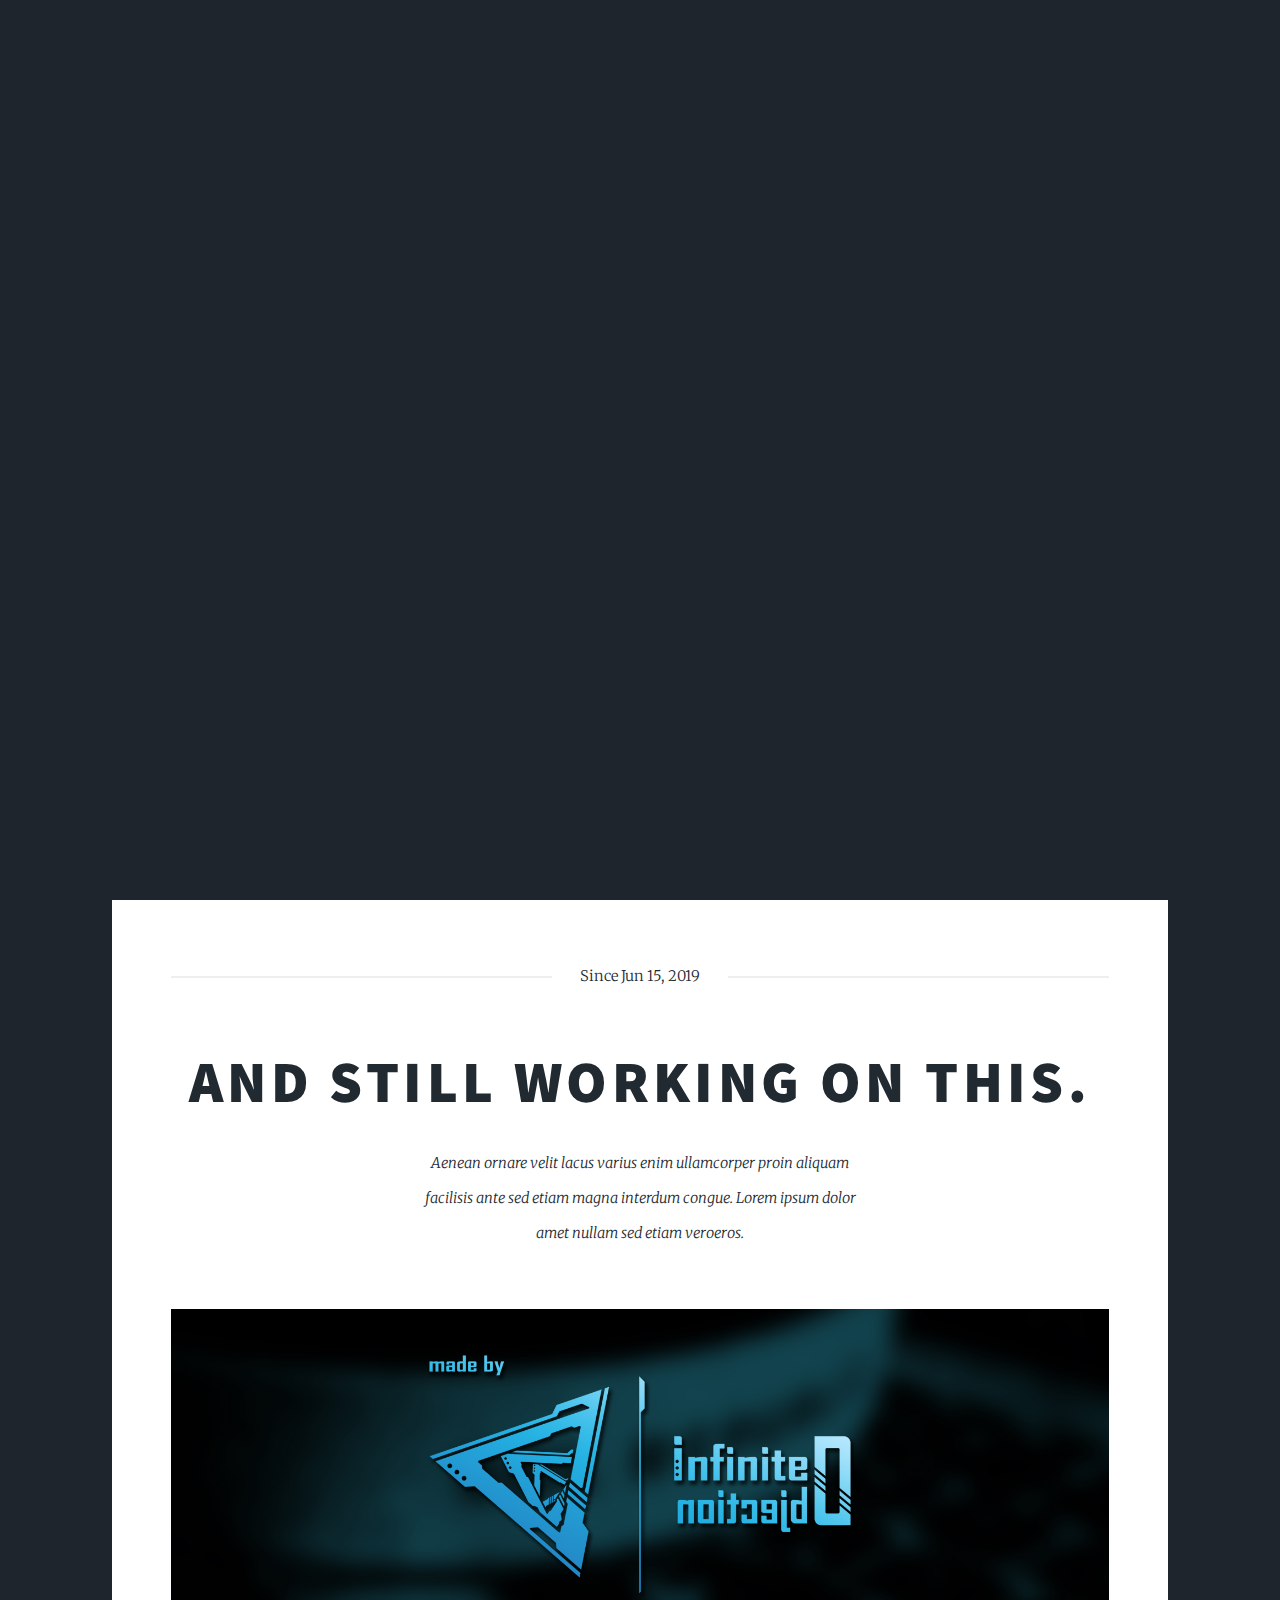
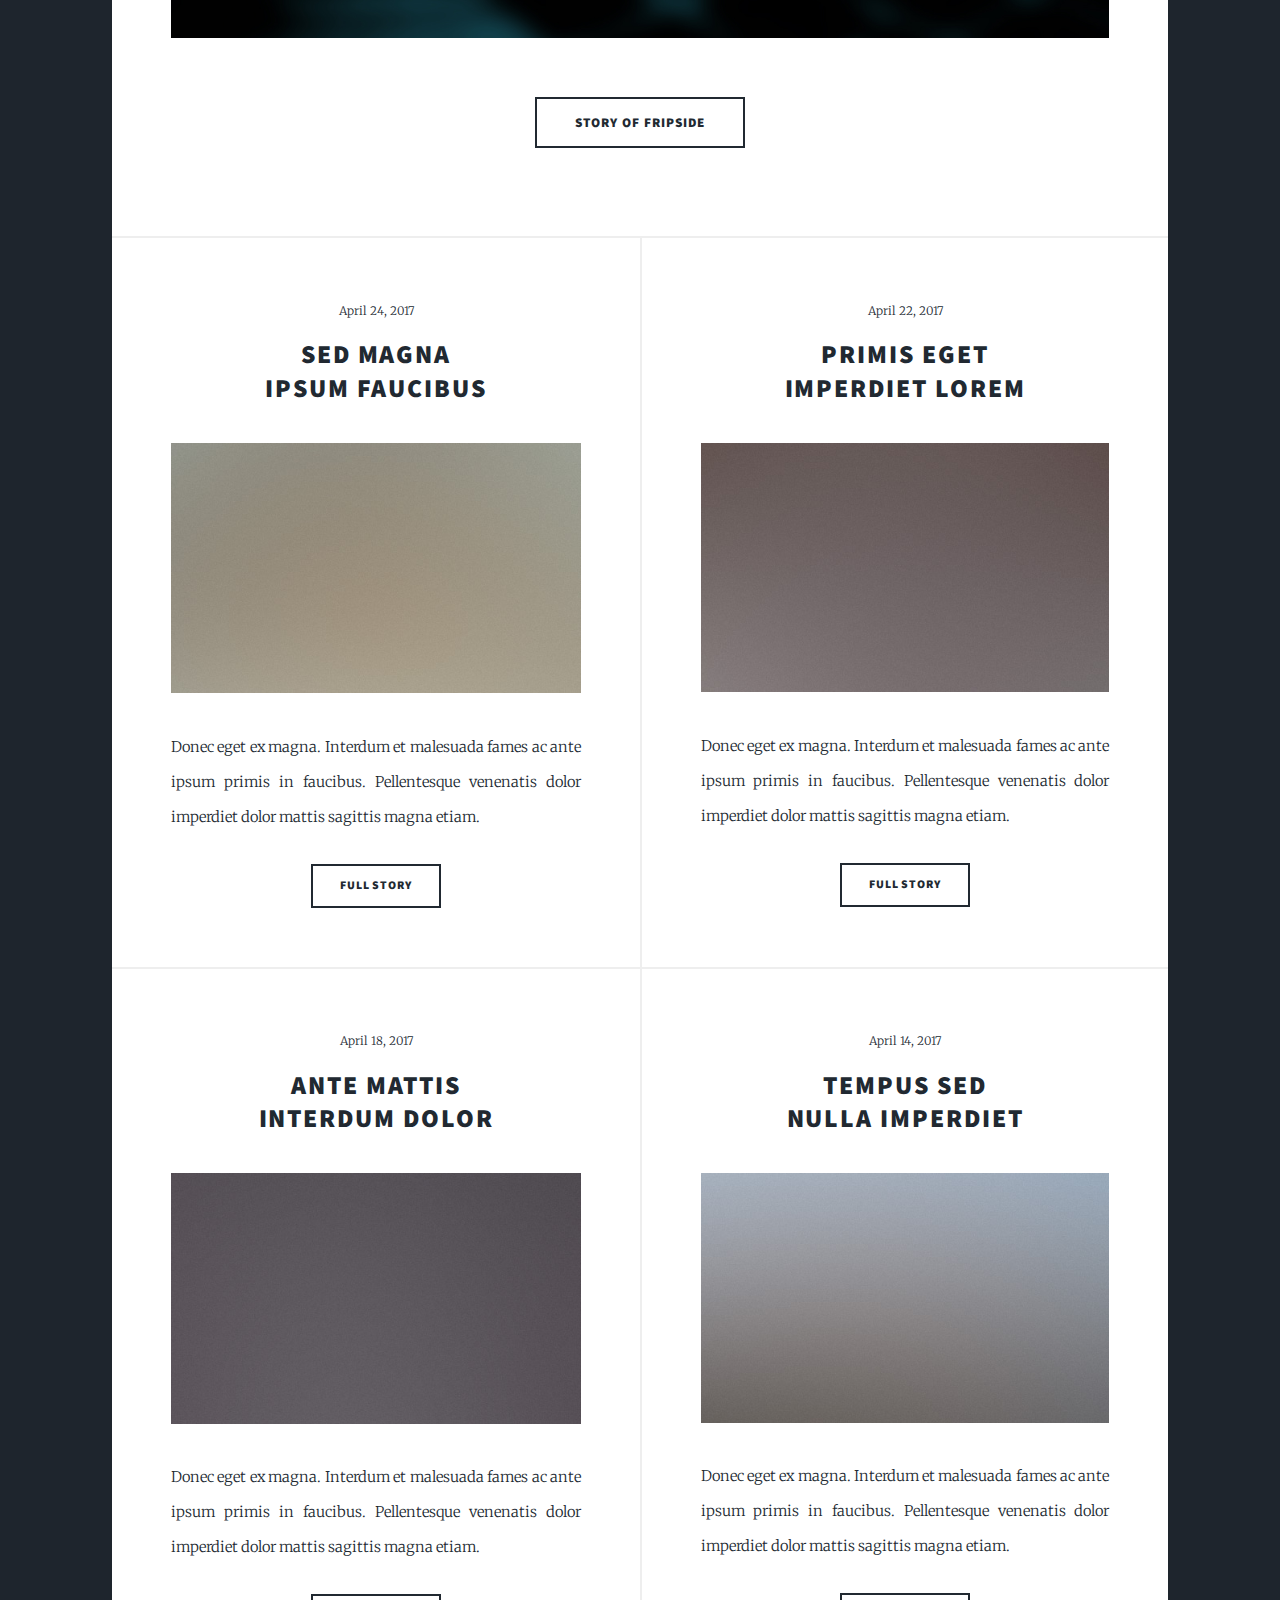
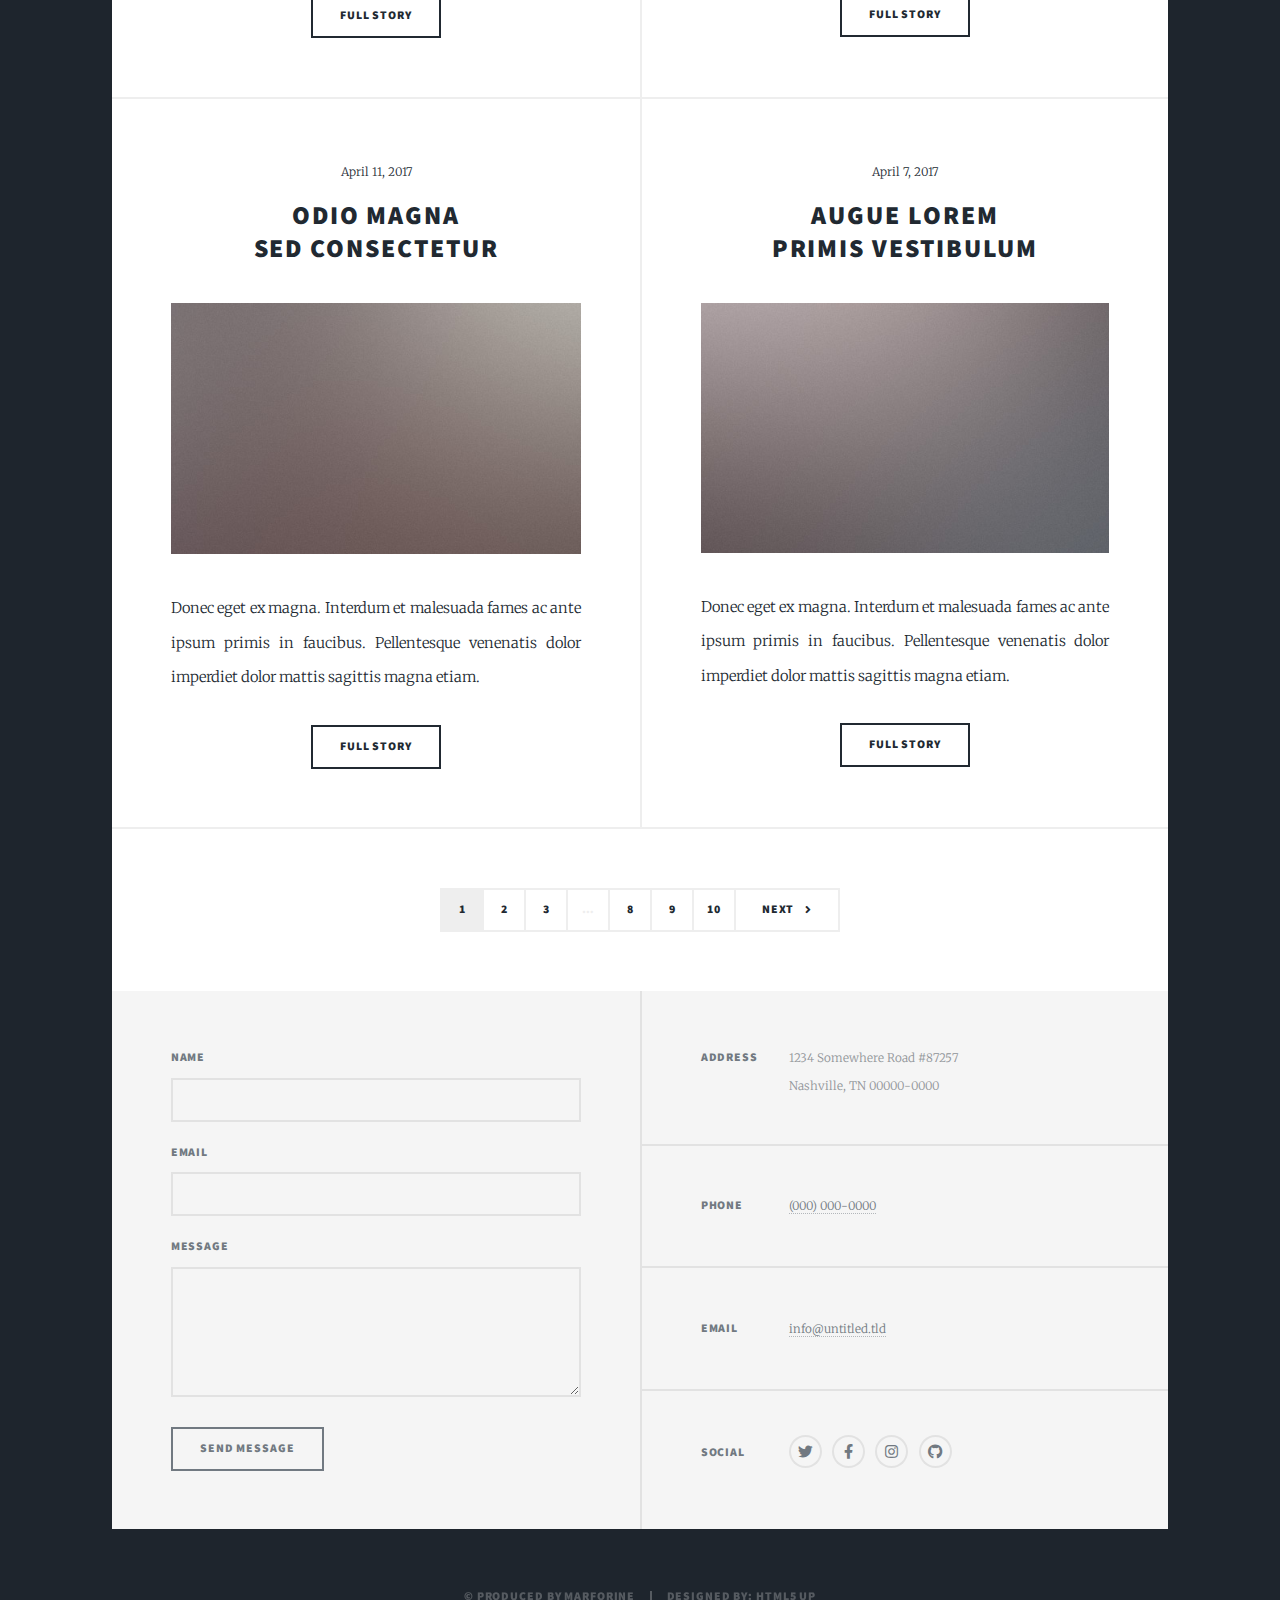
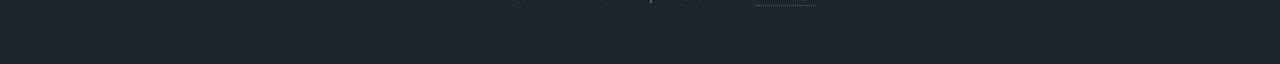
==== commit 5a869fe7: "C4" ====
--- a/index.html
+++ b/index.html
@@ -6,7 +6,7 @@
 -->
 <html>
 	<head>
-		<title>Massively by HTML5 UP</title>
+		<title>Produced by Marforine</title>
 		<meta charset="utf-8" />
 		<meta name="viewport" content="width=device-width, initial-scale=1, user-scalable=no" />
 		<link rel="stylesheet" href="assets/css/main.css" />
@@ -19,10 +19,10 @@
 
 				<!-- Intro -->
 					<div id="intro">
-						<h1>This is<br />
-						Massively</h1>
-						<p>A free, fully responsive HTML5 + CSS3 site template designed by <a href="https://twitter.com/ajlkn">@ajlkn</a> for <a href="https://html5up.net">HTML5 UP</a><br />
-						and released for free under the <a href="https://html5up.net/license">Creative Commons license</a>.</p>
+						<h1>infinite_<br />
+						Objection</h1>
+						<p>This Desire is Bound in the <a href="http://fripside.net/">fripSide's</a> Melody.</a><br />
+						</p>
 						<ul class="actions">
 							<li><a href="#header" class="button icon solid solo fa-arrow-down scrolly">Continue</a></li>
 						</ul>
@@ -30,15 +30,15 @@
 
 				<!-- Header -->
 					<header id="header">
-						<a href="index.html" class="logo">Massively</a>
+						<a href="index.html" class="logo">Go UP</a>
 					</header>
 
 				<!-- Nav -->
 					<nav id="nav">
 						<ul class="links">
-							<li class="active"><a href="index.html">This is Massively</a></li>
-							<li><a href="generic.html">Generic Page</a></li>
-							<li><a href="elements.html">Elements Reference</a></li>
+							<li class="active"><a href="index.html">HEAD</a></li>
+							<li><a href="generic.html">Articles</a></li>
+							<li><a href="elements.html">Videos</a></li>
 						</ul>
 						<ul class="icons">
 							<li><a href="#" class="icon brands fa-twitter"><span class="label">Twitter</span></a></li>
@@ -54,16 +54,16 @@
 						<!-- Featured Post -->
 							<article class="post featured">
 								<header class="major">
-									<span class="date">April 25, 2017</span>
-									<h2><a href="#">And this is a<br />
-									massive headline</a></h2>
+									<span class="date">Since Jun 15, 2019</span>
+									<h2><a href="#">And still working on this.<br />
+									</a></h2>
 									<p>Aenean ornare velit lacus varius enim ullamcorper proin aliquam<br />
 									facilisis ante sed etiam magna interdum congue. Lorem ipsum dolor<br />
 									amet nullam sed etiam veroeros.</p>
 								</header>
 								<a href="#" class="image main"><img src="images/pic01.jpg" alt="" /></a>
 								<ul class="actions special">
-									<li><a href="#" class="button large">Full Story</a></li>
+									<li><a href="#" class="button large">Story of fripSide</a></li>
 								</ul>
 							</article>
 
@@ -211,7 +211,7 @@
 
 				<!-- Copyright -->
 					<div id="copyright">
-						<ul><li>&copy; Untitled</li><li>Design: <a href="https://html5up.net">HTML5 UP</a></li></ul>
+						<ul><li>&copy; Produced by Marforine</li><li>Designed by: <a href="https://html5up.net">HTML5 UP</a></li></ul>
 					</div>
 
 			</div>
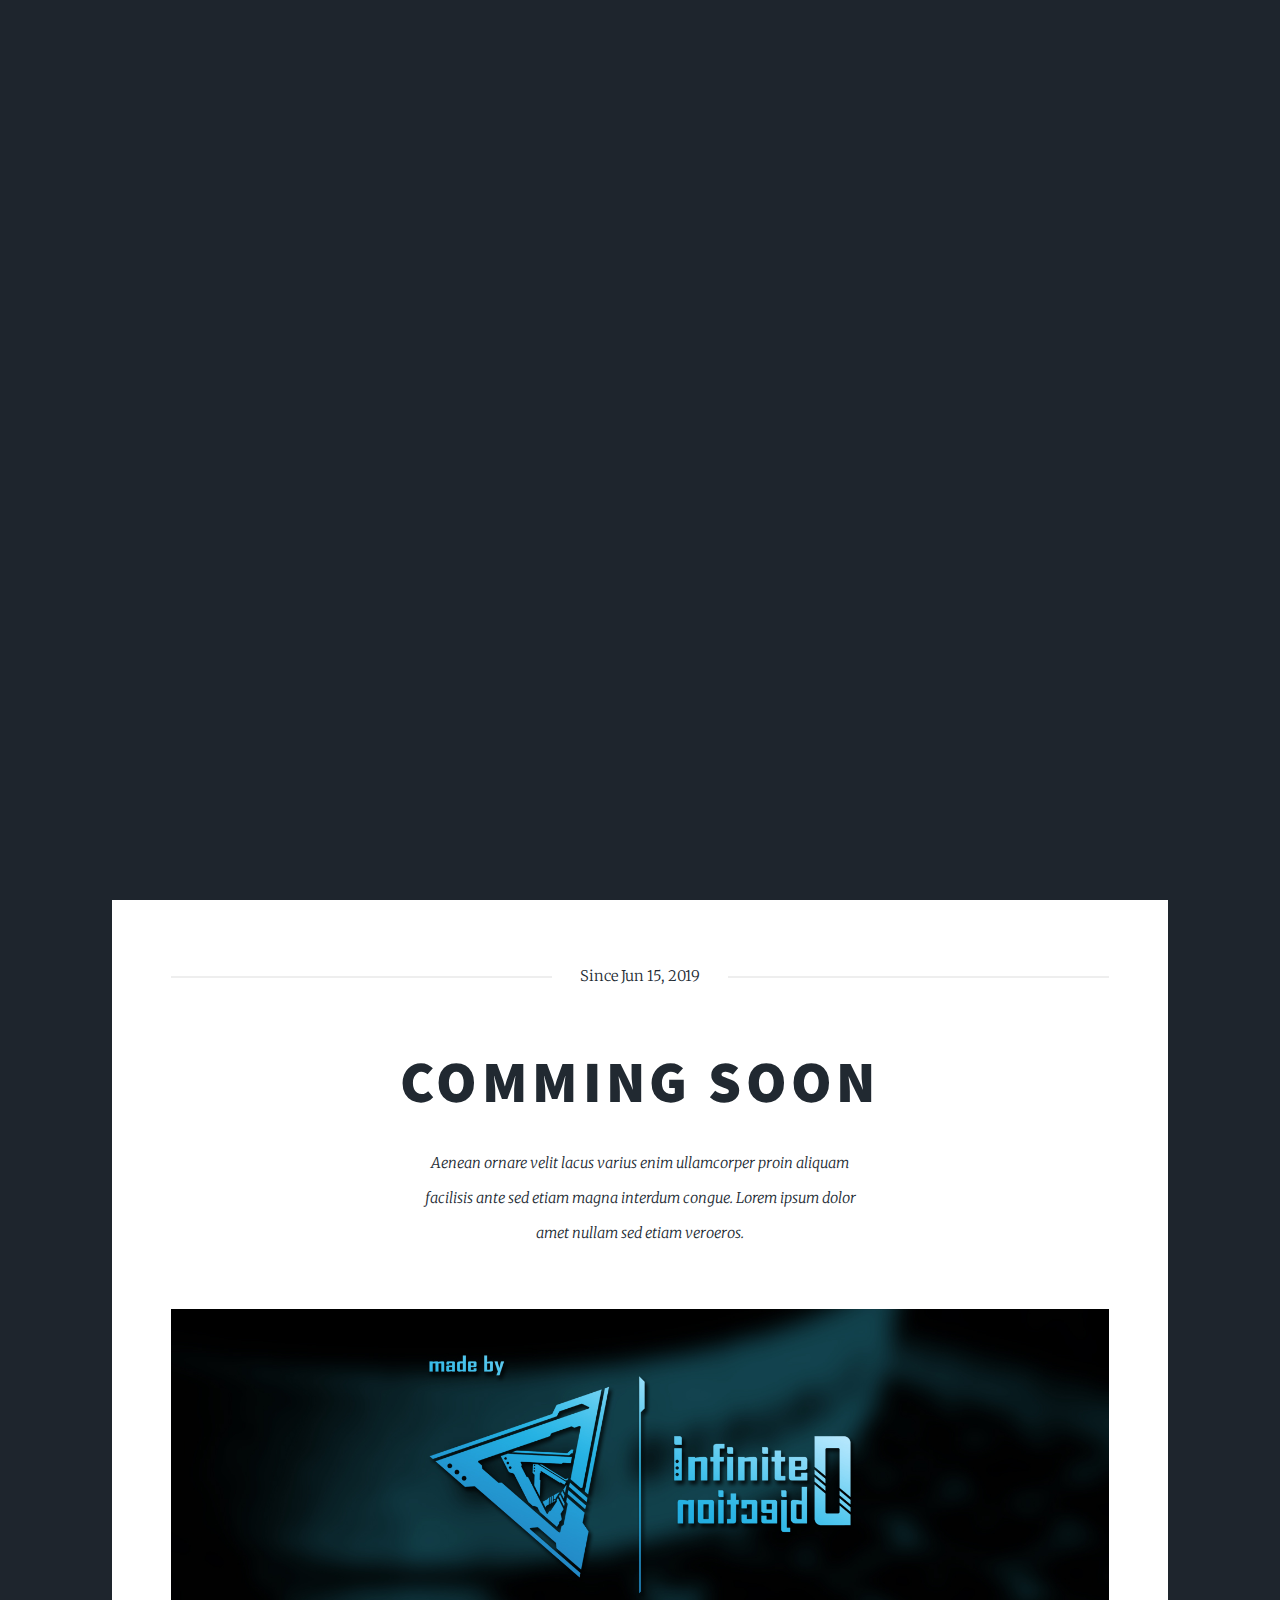
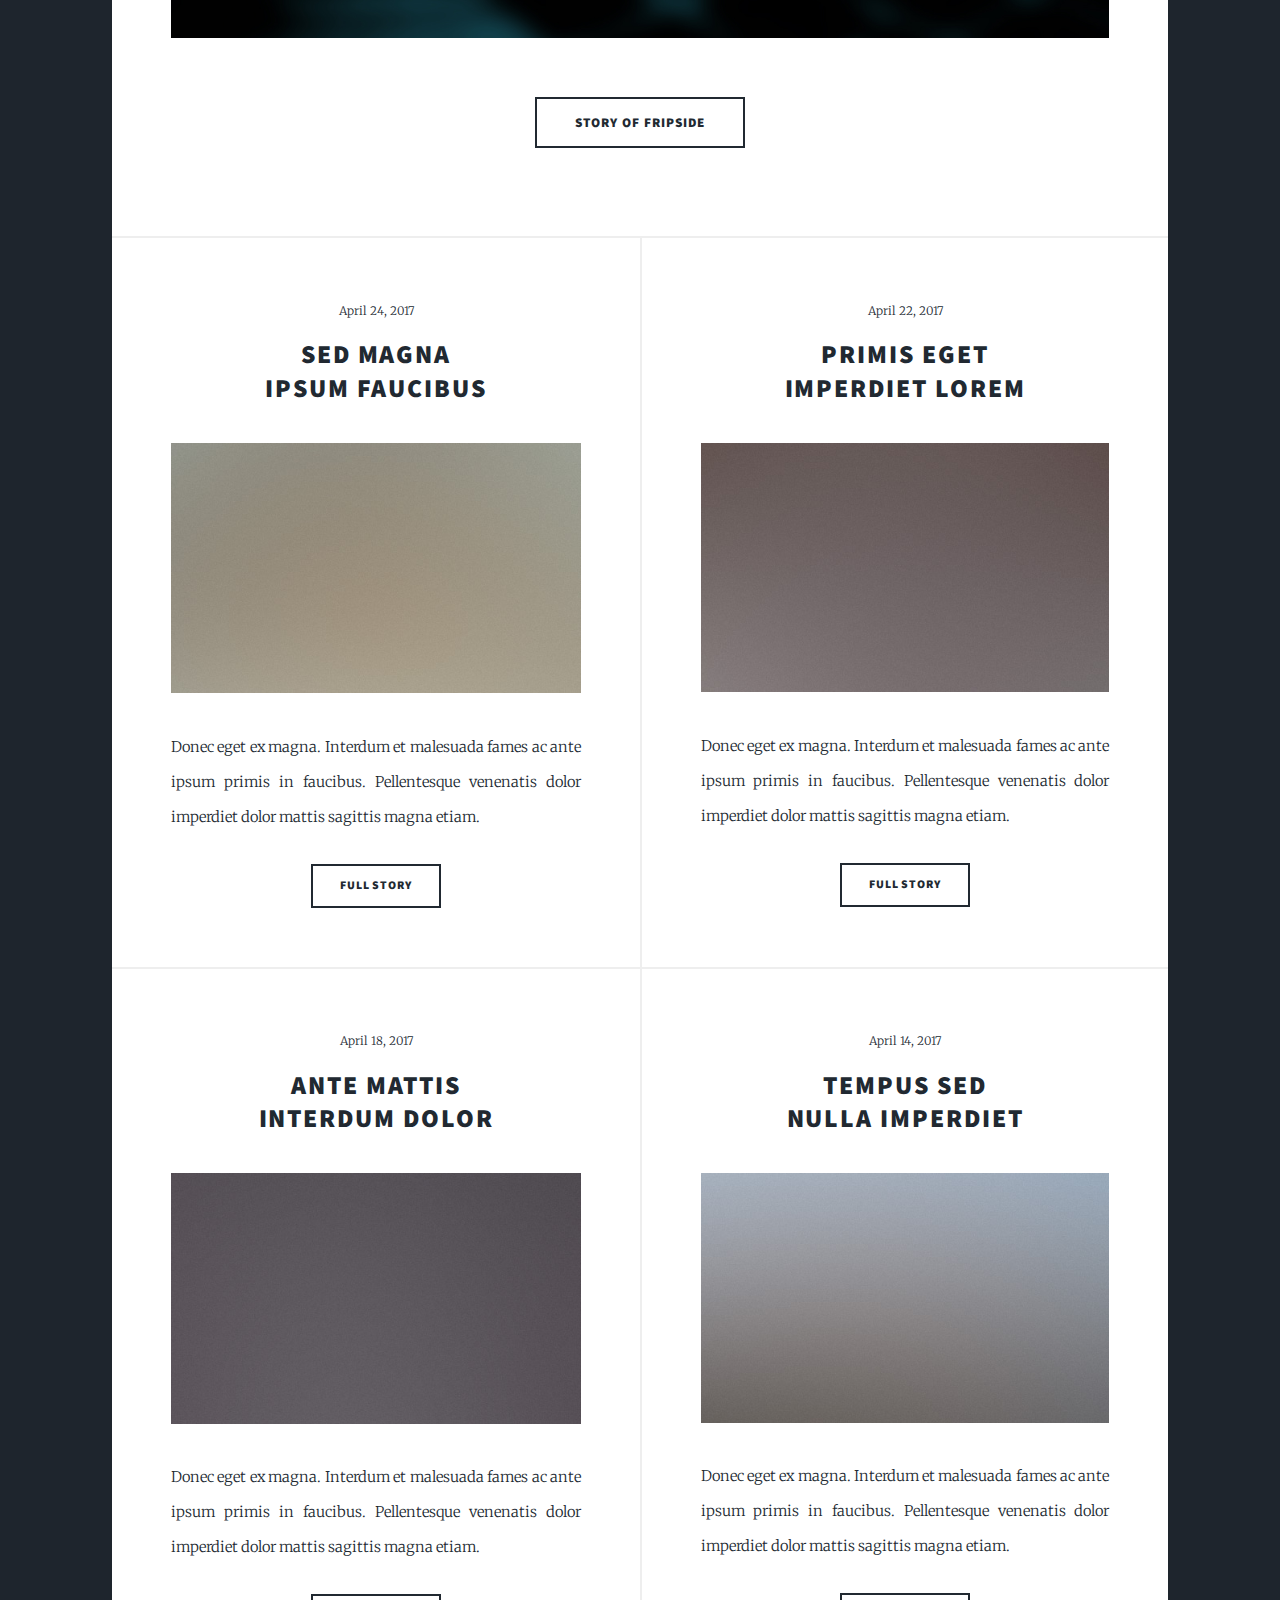
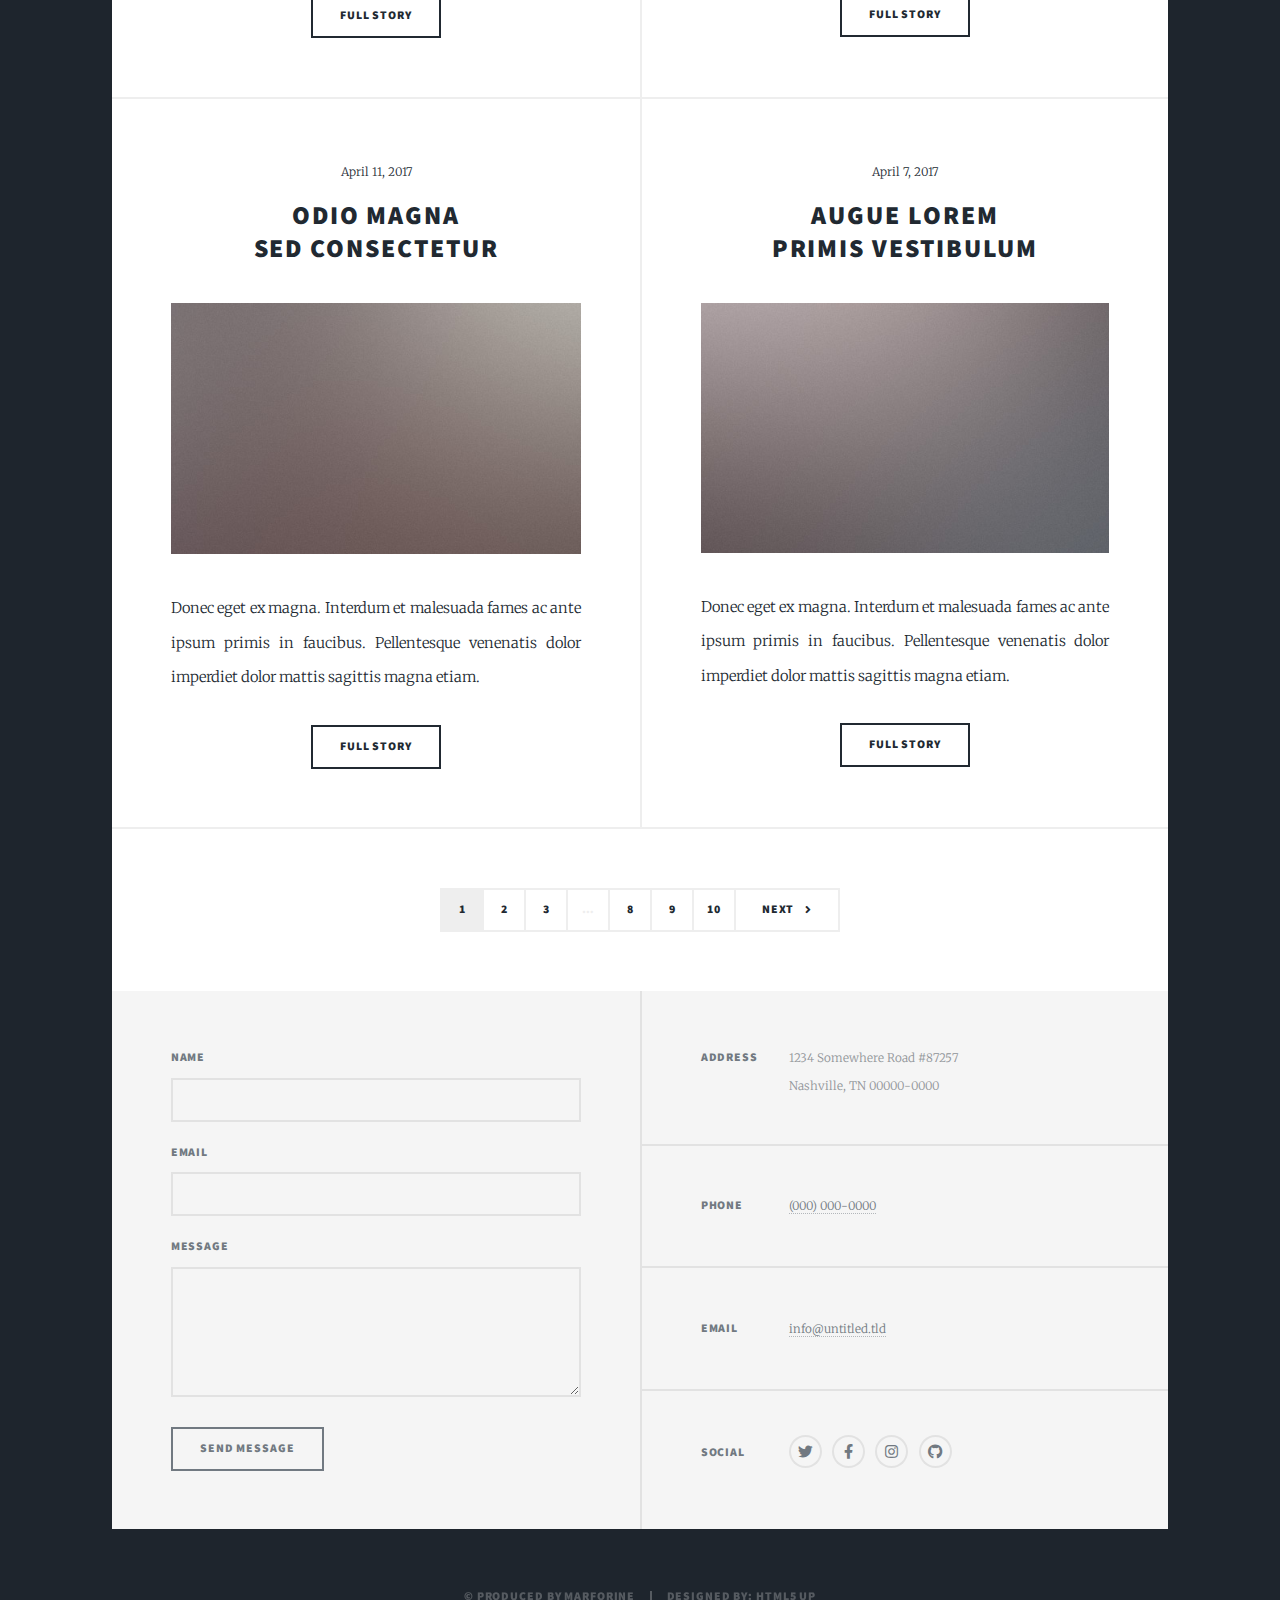
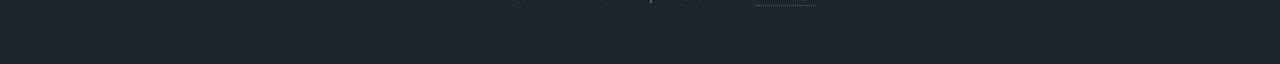
==== commit ffad24b4: "Change" ====
--- a/index.html
+++ b/index.html
@@ -44,7 +44,7 @@
 							<li><a href="#" class="icon brands fa-twitter"><span class="label">Twitter</span></a></li>
 							<li><a href="#" class="icon brands fa-facebook-f"><span class="label">Facebook</span></a></li>
 							<li><a href="#" class="icon brands fa-instagram"><span class="label">Instagram</span></a></li>
-							<li><a href="#" class="icon brands fa-github"><span class="label">GitHub</span></a></li>
+							<li><a href="https://github.com/Marforine" class="icon brands fa-github"><span class="label">GitHub</span></a></li>
 						</ul>
 					</nav>
 
@@ -55,7 +55,7 @@
 							<article class="post featured">
 								<header class="major">
 									<span class="date">Since Jun 15, 2019</span>
-									<h2><a href="#">And still working on this.<br />
+									<h2><a href="#">Comming Soon<br />
 									</a></h2>
 									<p>Aenean ornare velit lacus varius enim ullamcorper proin aliquam<br />
 									facilisis ante sed etiam magna interdum congue. Lorem ipsum dolor<br />
@@ -203,7 +203,7 @@
 									<li><a href="#" class="icon brands alt fa-twitter"><span class="label">Twitter</span></a></li>
 									<li><a href="#" class="icon brands alt fa-facebook-f"><span class="label">Facebook</span></a></li>
 									<li><a href="#" class="icon brands alt fa-instagram"><span class="label">Instagram</span></a></li>
-									<li><a href="#" class="icon brands alt fa-github"><span class="label">GitHub</span></a></li>
+									<li><a href="https://github.com/Marforine" class="icon brands alt fa-github"><span class="label">GitHub</span></a></li>
 								</ul>
 							</section>
 						</section>
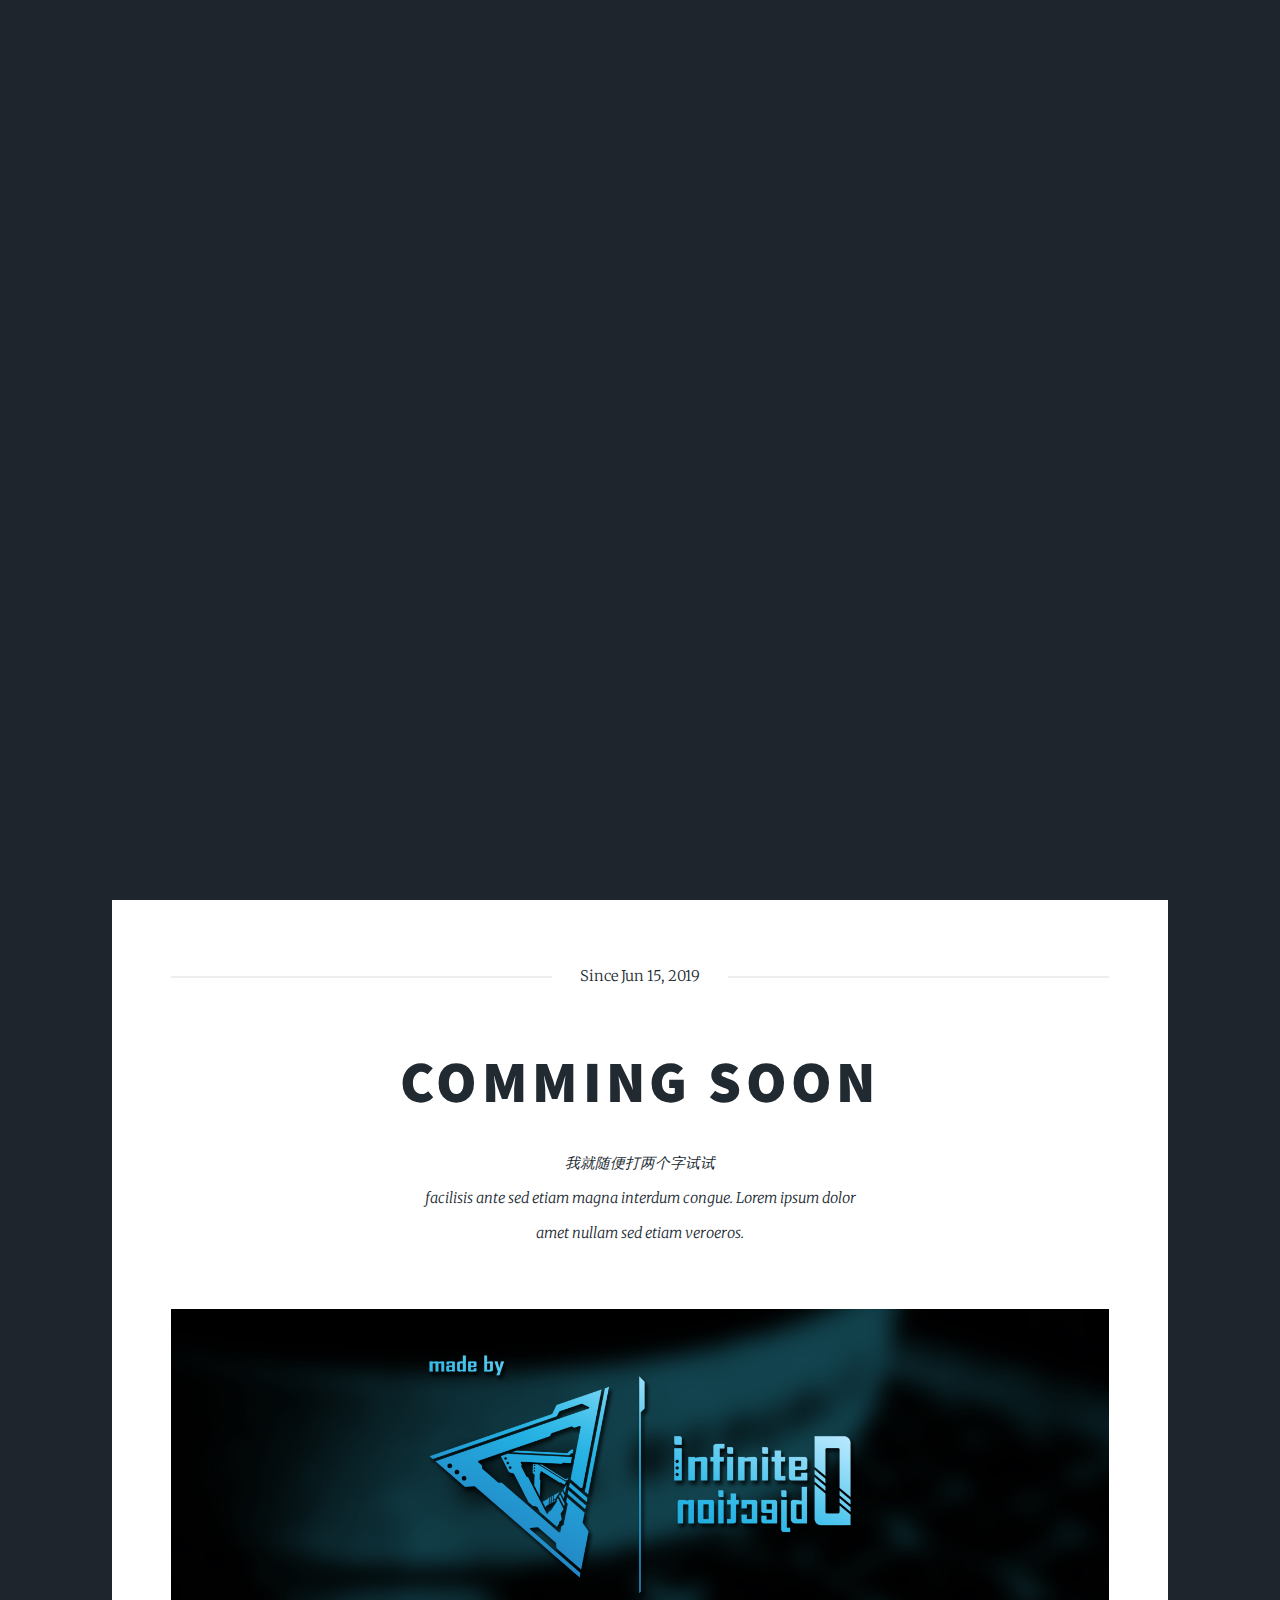
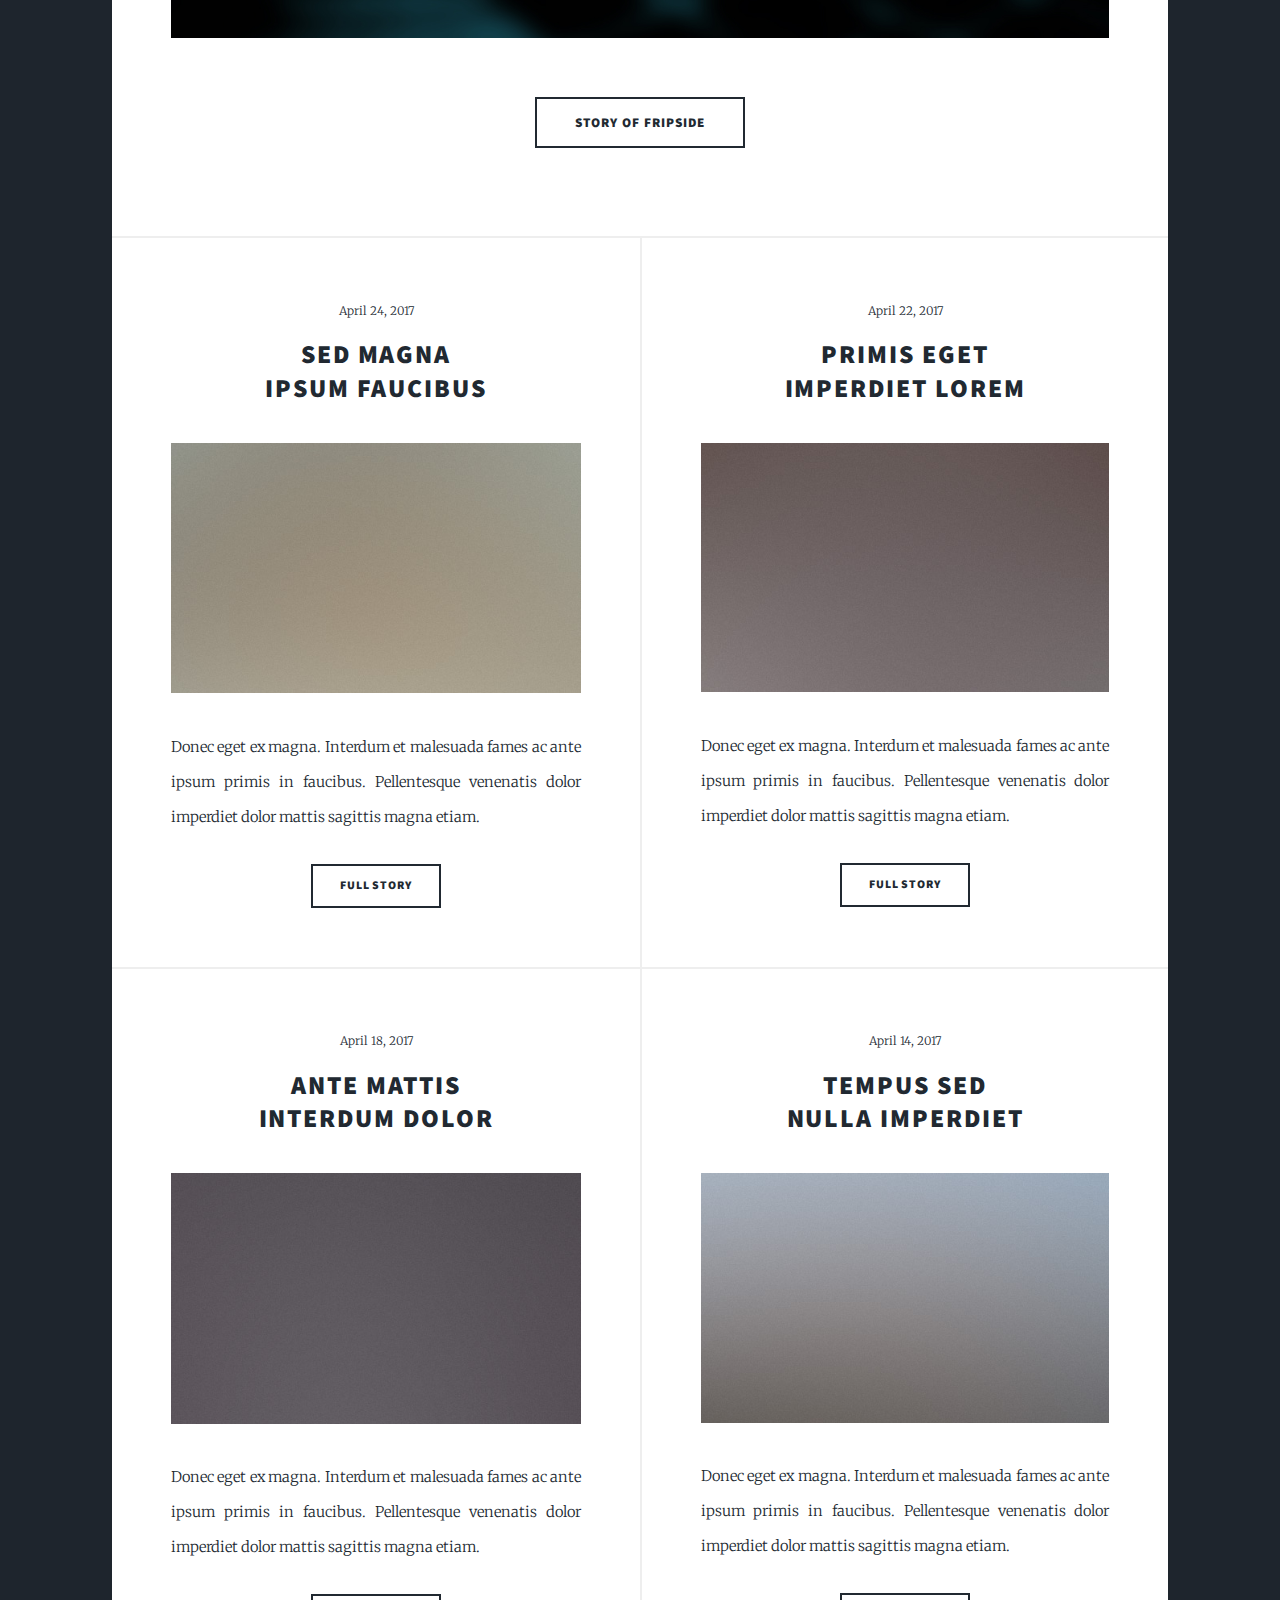
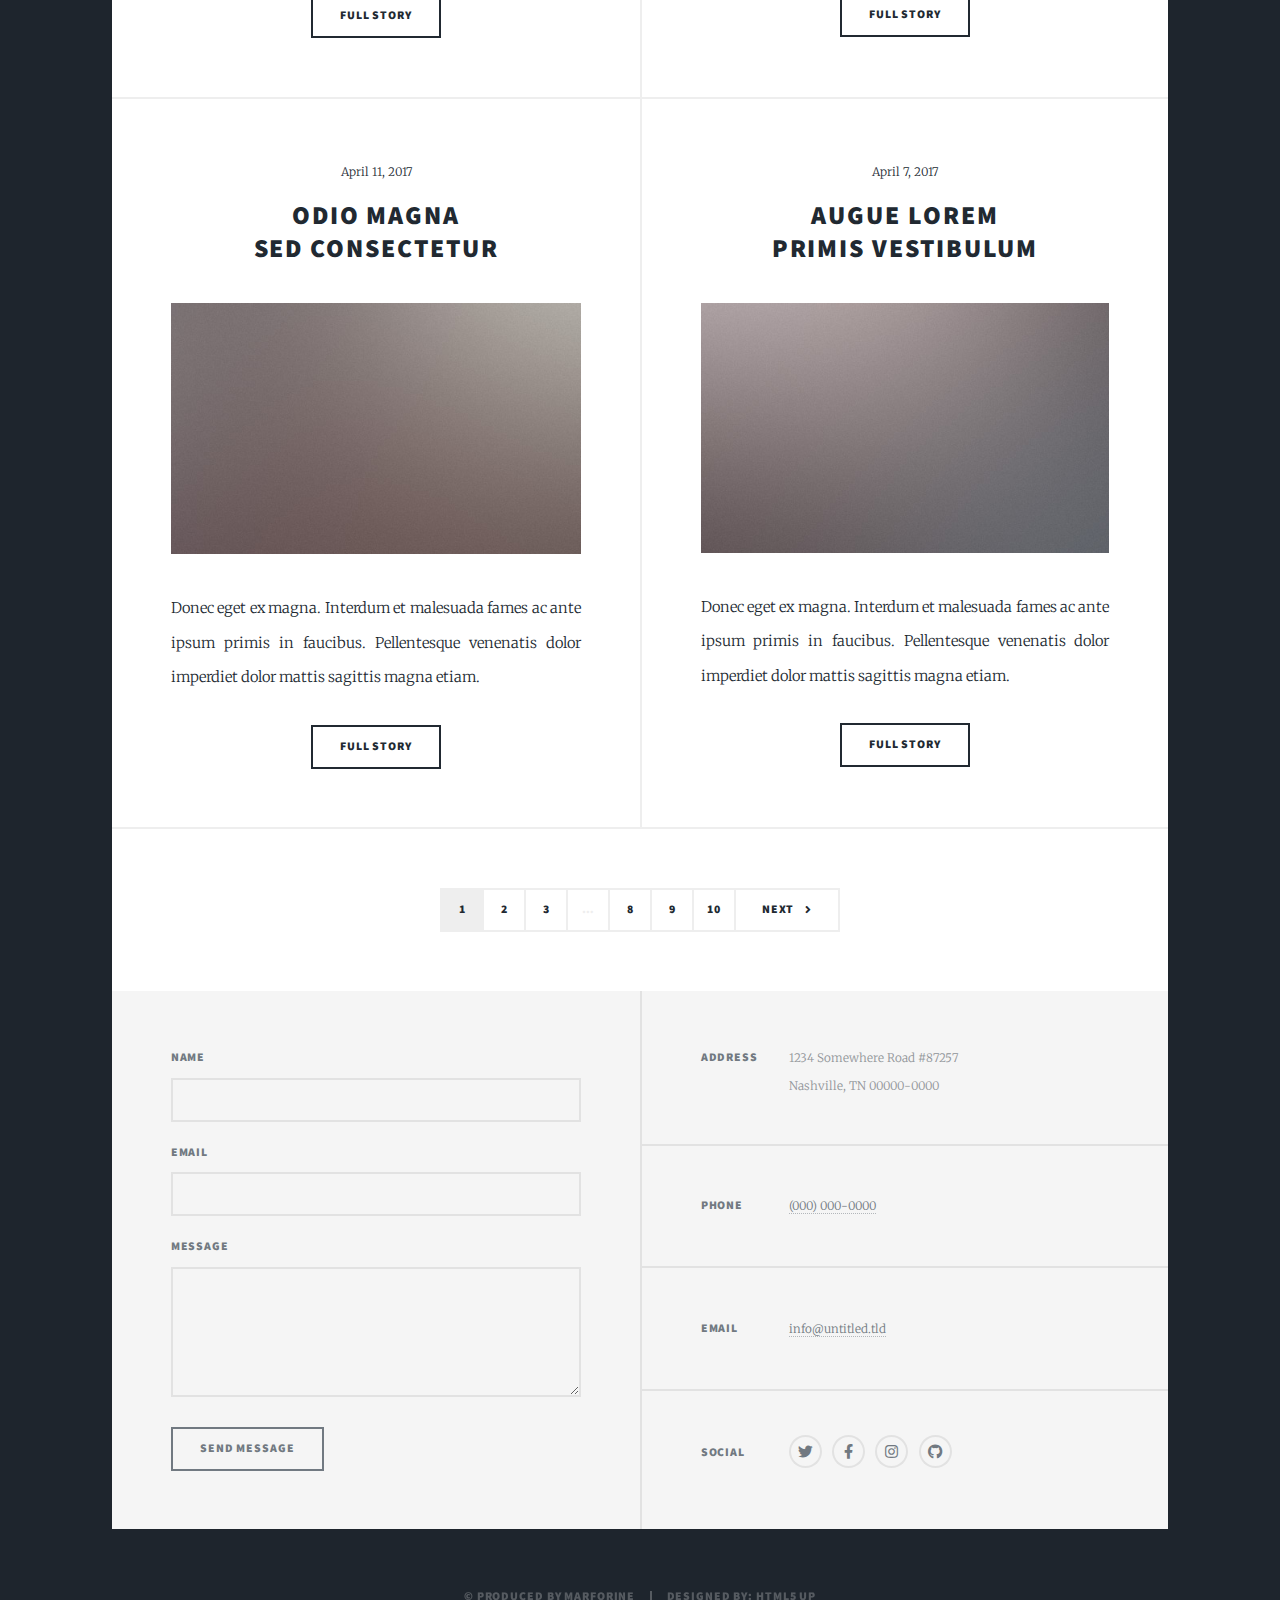
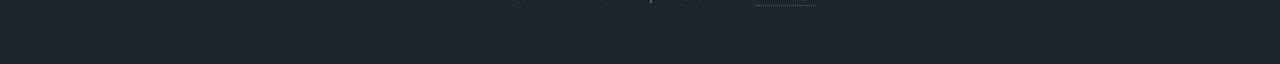
==== commit 68958ec4: "Update index.html" ====
--- a/index.html
+++ b/index.html
@@ -57,7 +57,7 @@
 									<span class="date">Since Jun 15, 2019</span>
 									<h2><a href="#">Comming Soon<br />
 									</a></h2>
-									<p>Aenean ornare velit lacus varius enim ullamcorper proin aliquam<br />
+									<p>我就随便打两个字试试<br />
 									facilisis ante sed etiam magna interdum congue. Lorem ipsum dolor<br />
 									amet nullam sed etiam veroeros.</p>
 								</header>
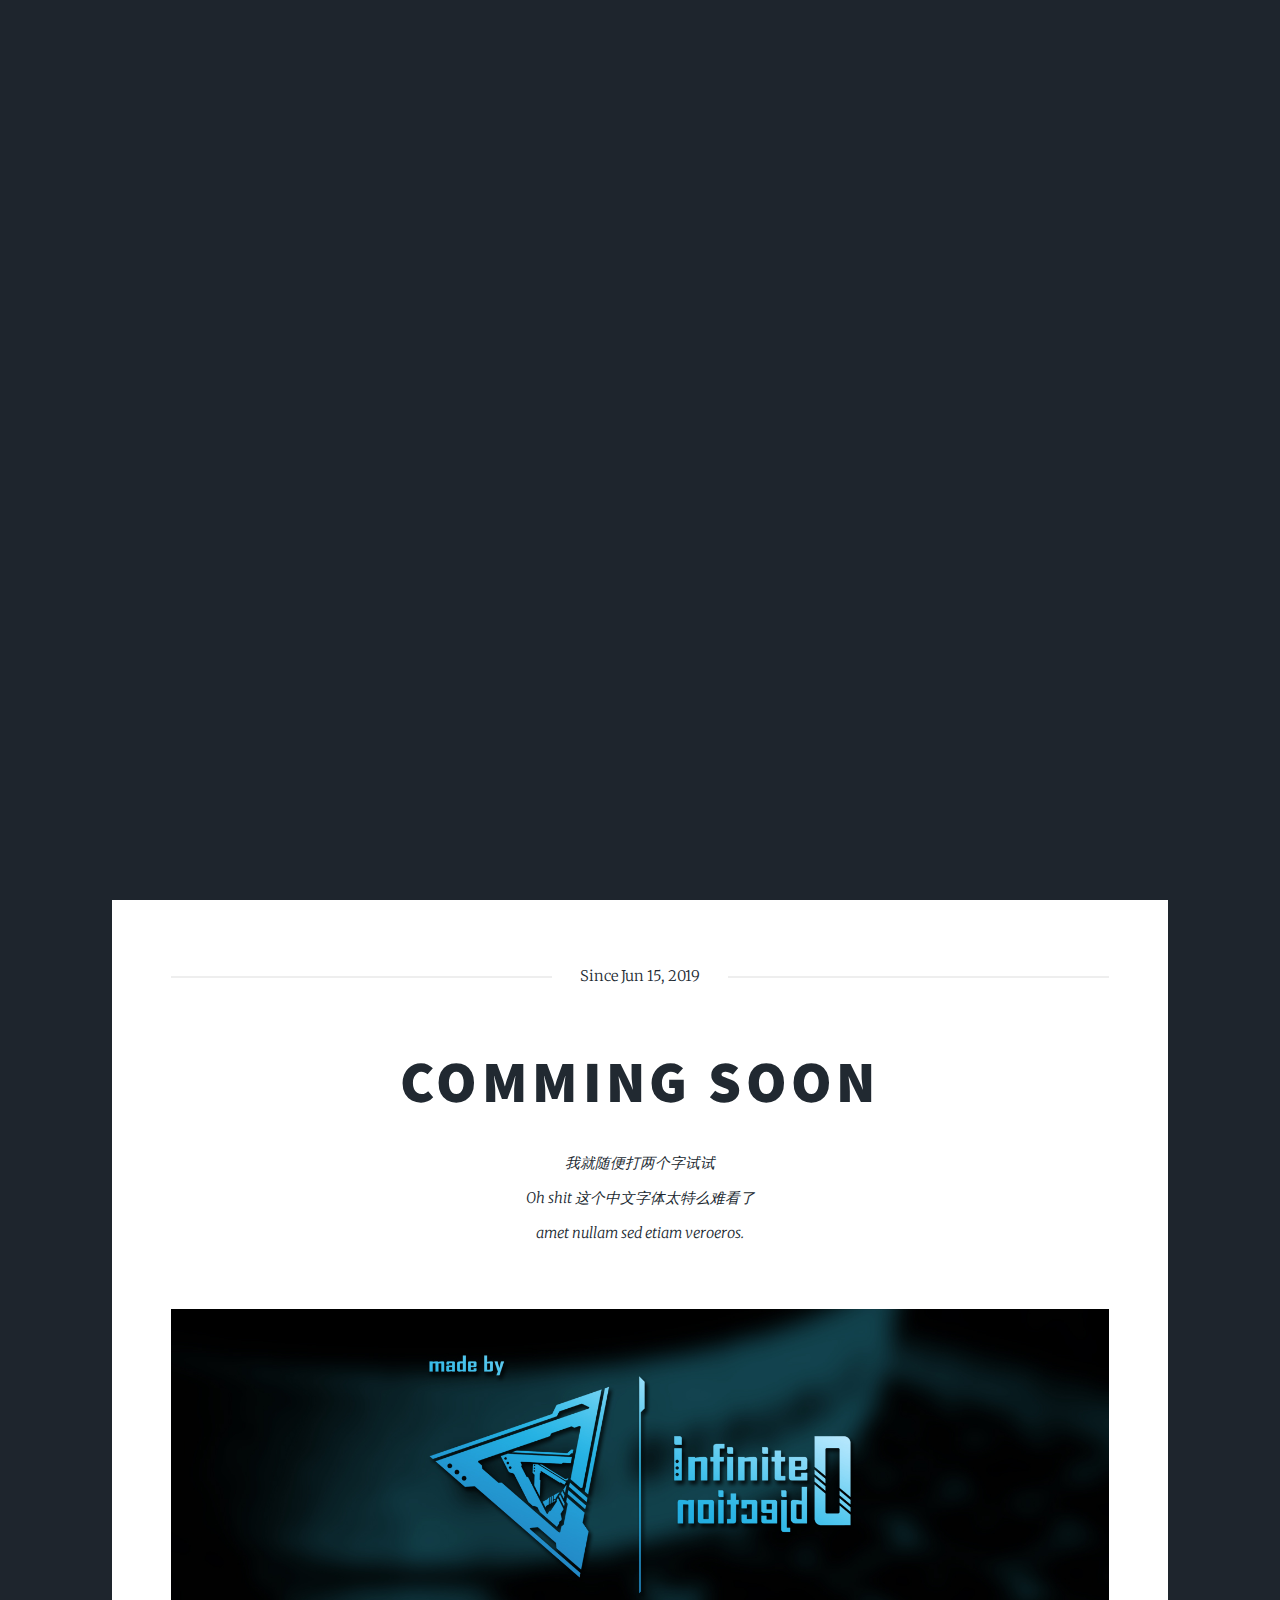
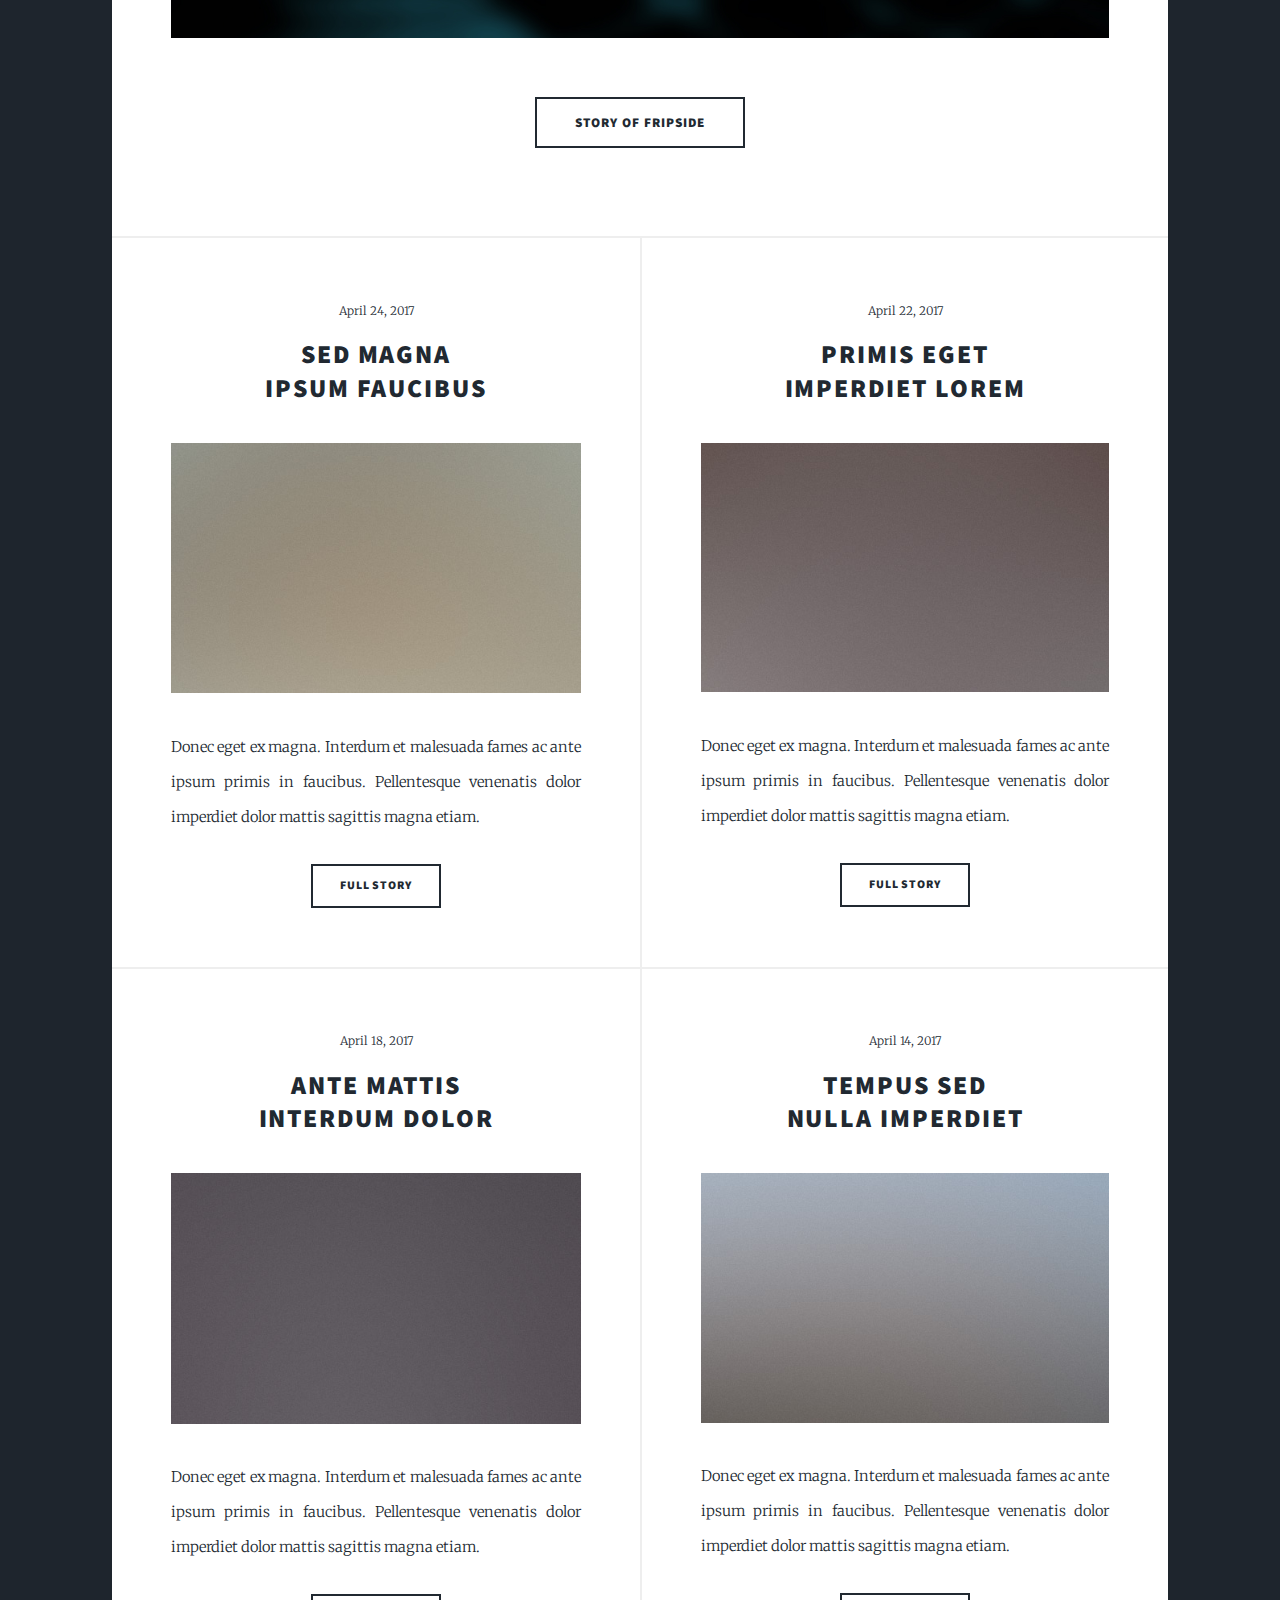
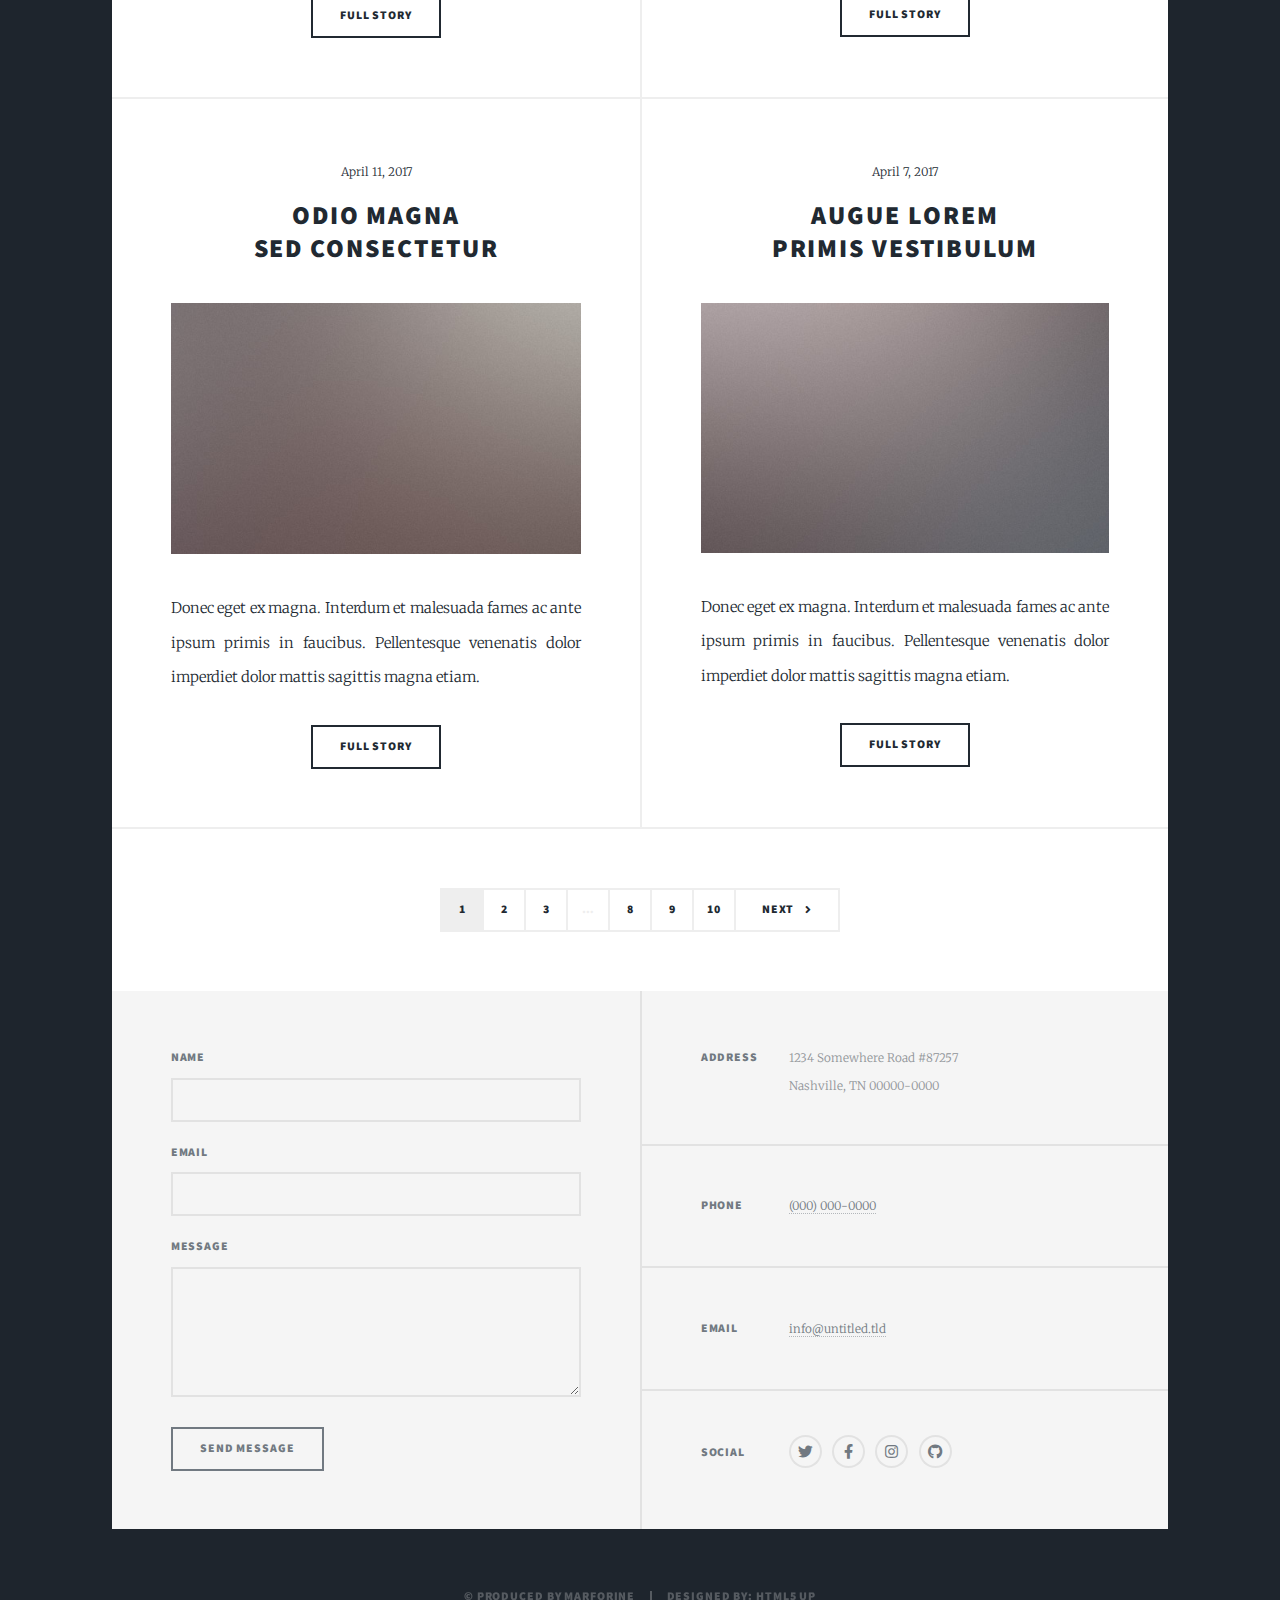
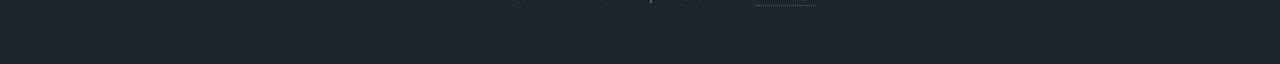
==== commit aef0eedc: "Update index.html" ====
--- a/index.html
+++ b/index.html
@@ -58,7 +58,7 @@
 									<h2><a href="#">Comming Soon<br />
 									</a></h2>
 									<p>我就随便打两个字试试<br />
-									facilisis ante sed etiam magna interdum congue. Lorem ipsum dolor<br />
+									Oh shit 这个中文字体太特么难看了<br />
 									amet nullam sed etiam veroeros.</p>
 								</header>
 								<a href="#" class="image main"><img src="images/pic01.jpg" alt="" /></a>
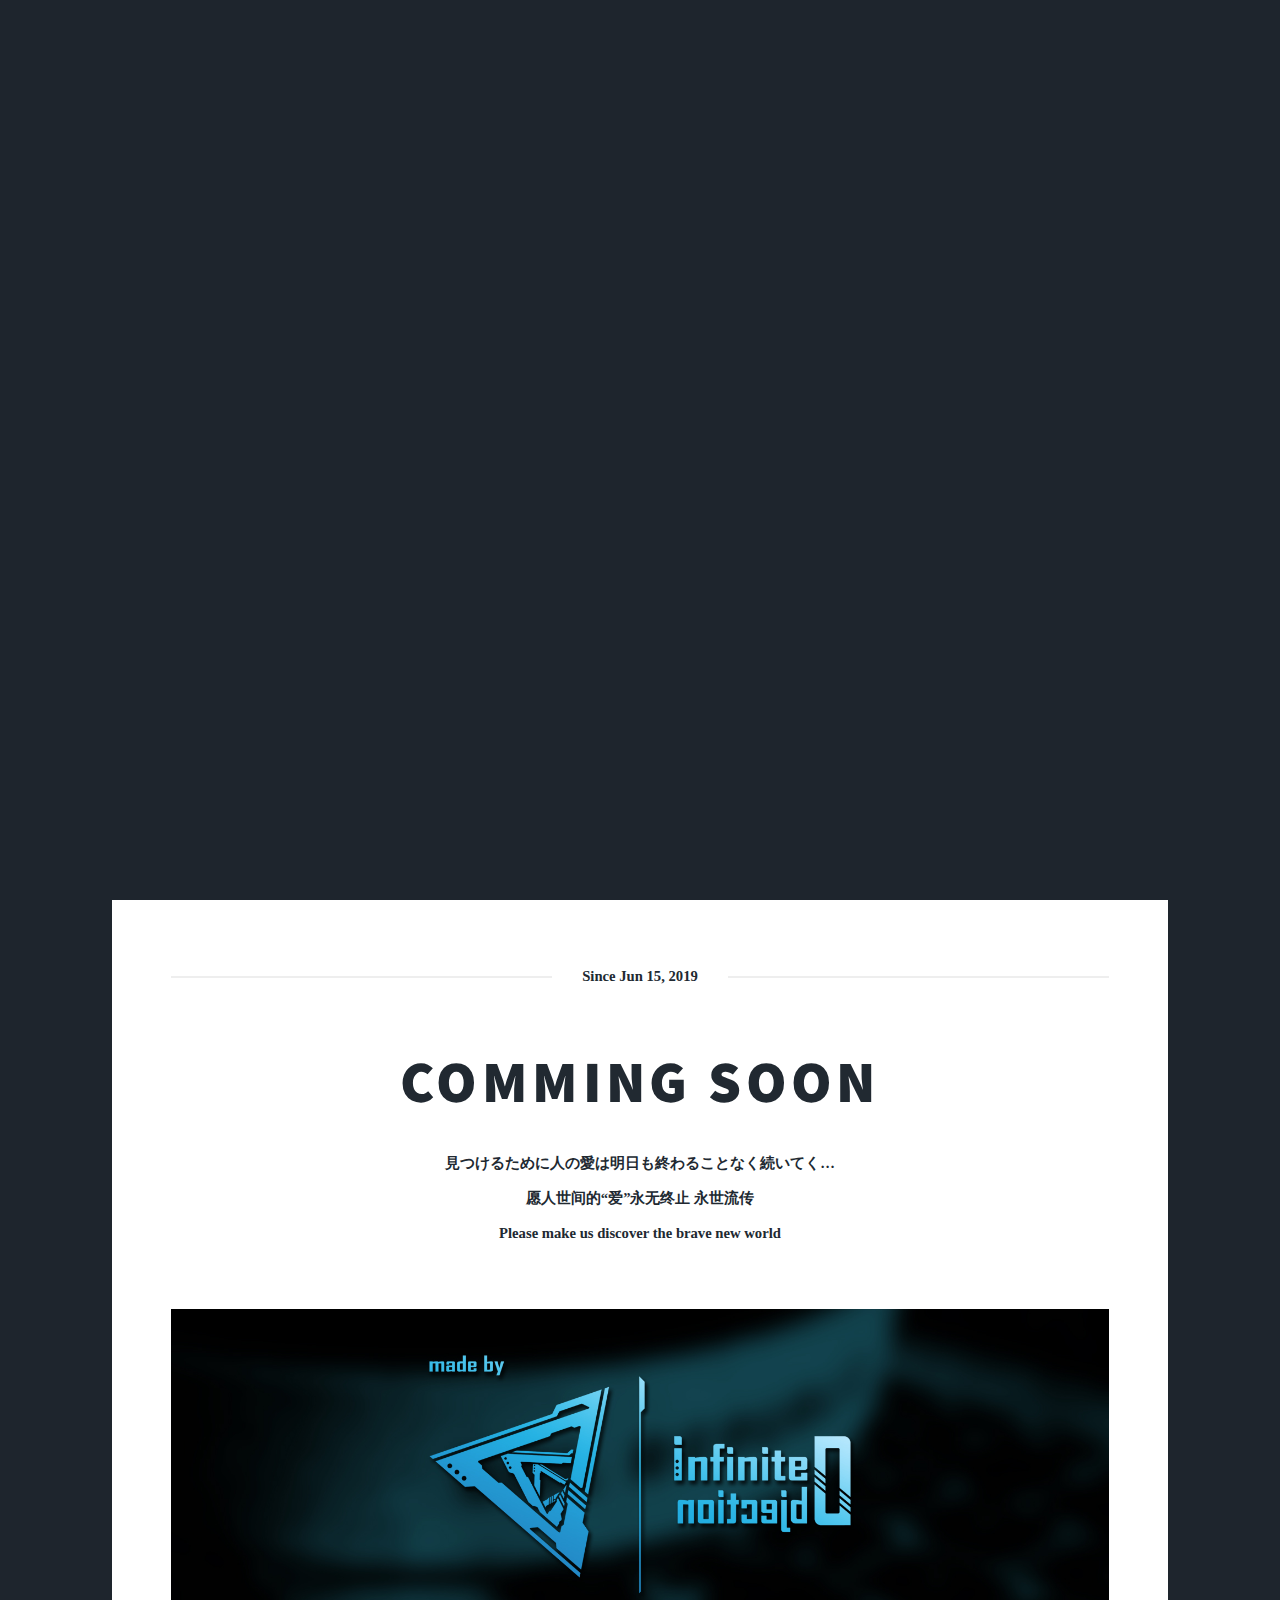
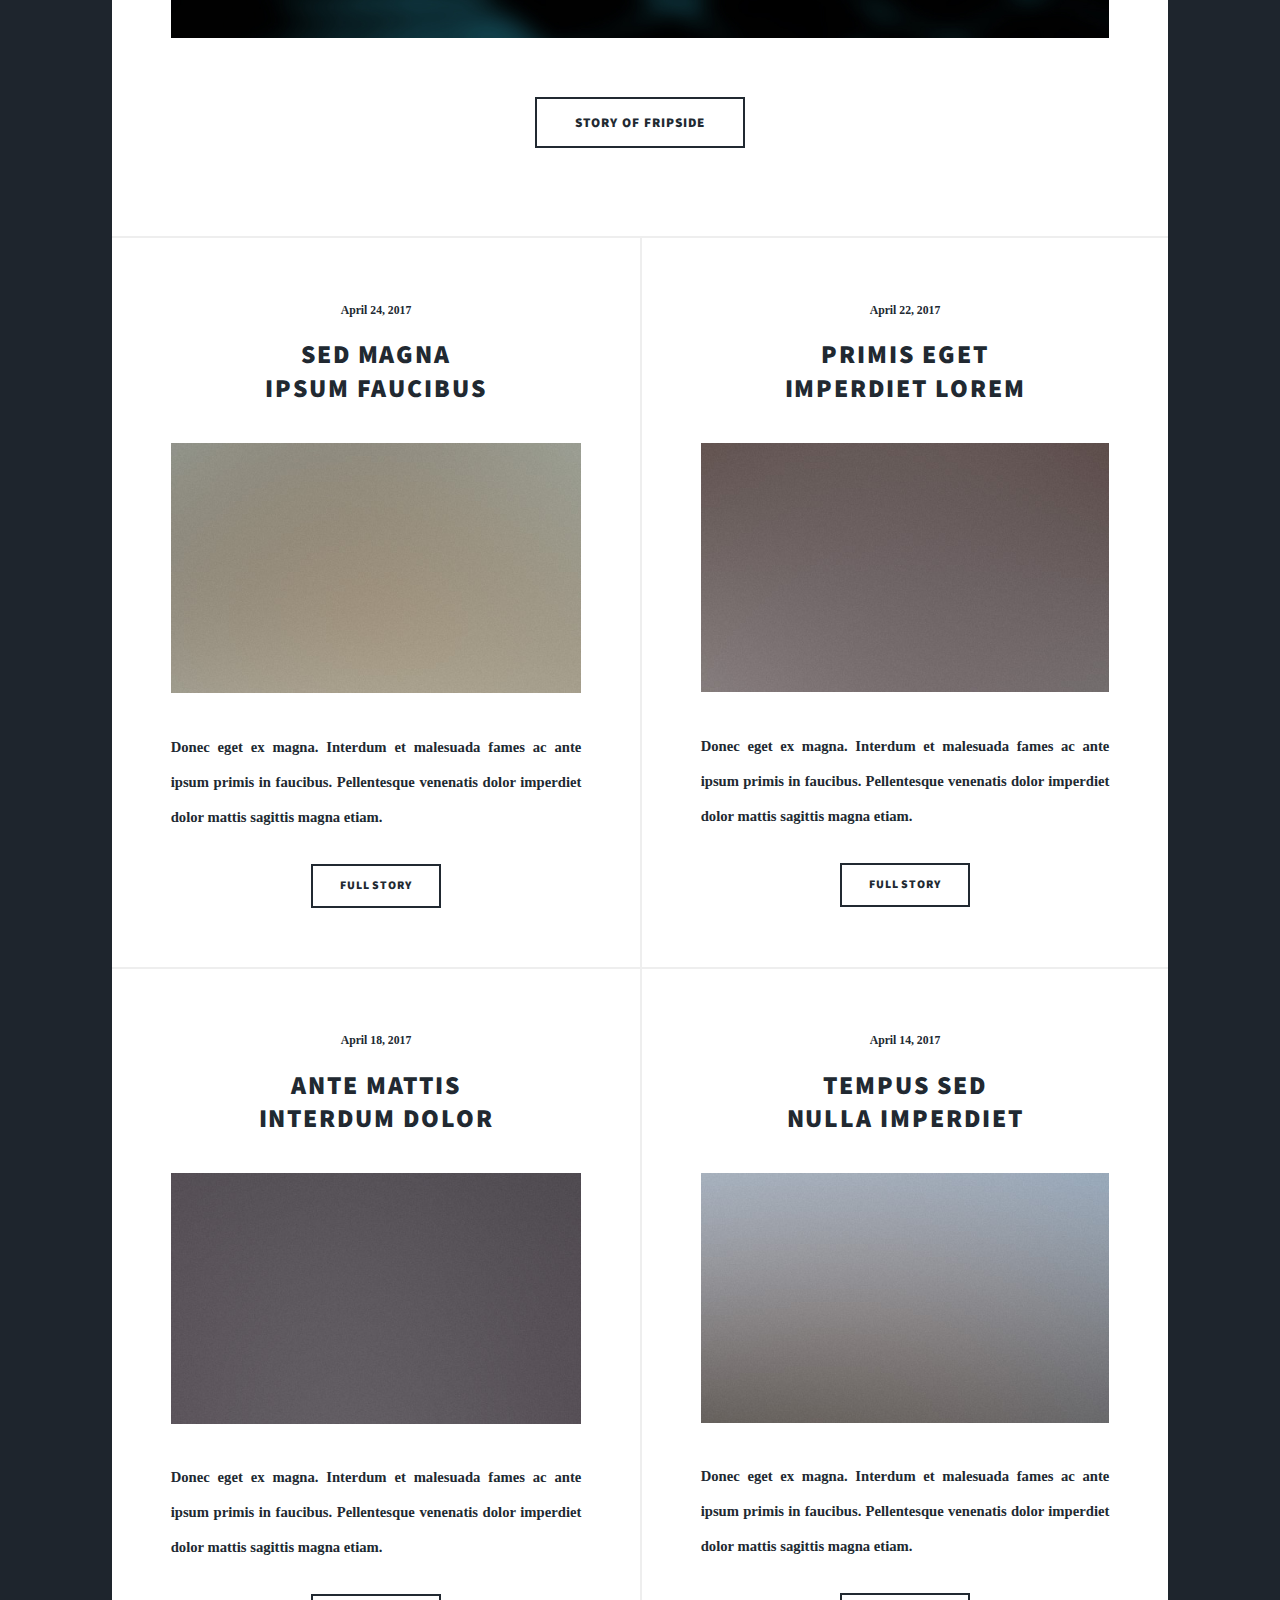
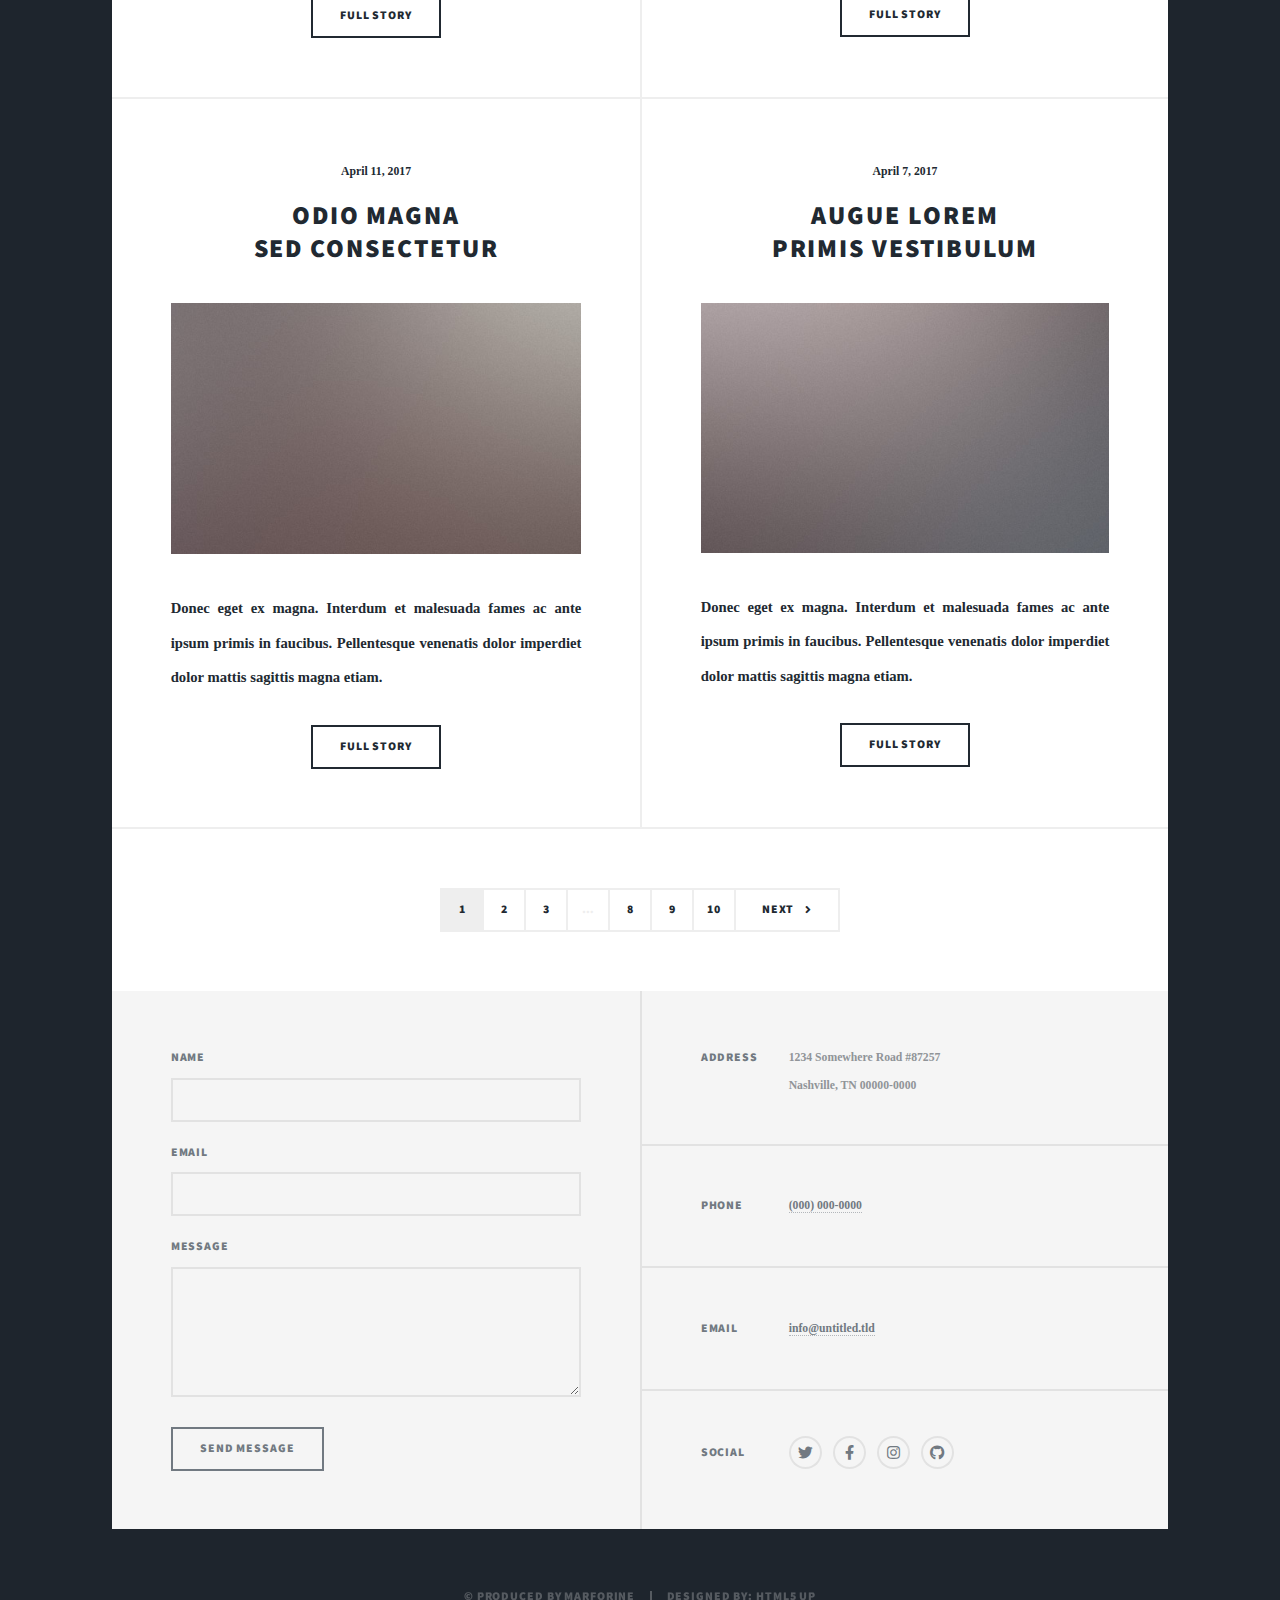
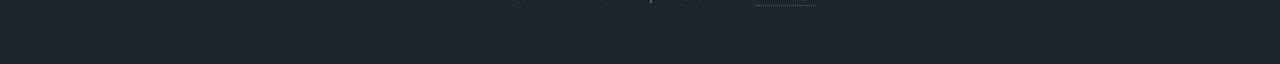
==== commit 17e5f706: "3" ====
--- a/index.html
+++ b/index.html
@@ -37,8 +37,8 @@
 					<nav id="nav">
 						<ul class="links">
 							<li class="active"><a href="index.html">HEAD</a></li>
-							<li><a href="generic.html">Articles</a></li>
-							<li><a href="elements.html">Videos</a></li>
+							<li><a href="generic.html">Story of fripSide</a></li>
+							<li><a href="elements.html">Articles&Videos</a></li>
 						</ul>
 						<ul class="icons">
 							<li><a href="#" class="icon brands fa-twitter"><span class="label">Twitter</span></a></li>
@@ -56,14 +56,14 @@
 								<header class="major">
 									<span class="date">Since Jun 15, 2019</span>
 									<h2><a href="#">Comming Soon<br />
-									</a></h2>
-									<p>我就随便打两个字试试<br />
-									Oh shit 这个中文字体太特么难看了<br />
-									amet nullam sed etiam veroeros.</p>
+									</h2></a>
+									<p>見つけるために人の愛は明日も終わることなく続いてく…<br />
+									愿人世间的“爱”永无终止 永世流传<br />
+									Please make us discover the brave new world</p>
 								</header>
-								<a href="#" class="image main"><img src="images/pic01.jpg" alt="" /></a>
+								<a href="https://marforine.github.io/inf_Obj_Blog.github.io/generic.html" class="image main"><img src="images/pic01.jpg" alt="" /></a>
 								<ul class="actions special">
-									<li><a href="#" class="button large">Story of fripSide</a></li>
+									<li><a href="https://marforine.github.io/inf_Obj_Blog.github.io/generic.html" class="button large">Story of fripSide</a></li>
 								</ul>
 							</article>
 
--- a/assets/css/main.css
+++ b/assets/css/main.css
@@ -148,8 +148,8 @@
 	}
 
 	body, input, select, textarea {
-		font-family: "Merriweather", Georgia, serif;
-		font-weight: 300;
+		font-family: "Times New Roman","Yu Mincho Demibold","微软雅黑";
+		font-weight: 600;
 		font-size: 1rem;
 		line-height: 2.375;
 	}
@@ -168,7 +168,7 @@
 		}
 
 	strong, b {
-		font-weight: 600;
+		font-weight: 900;
 	}
 
 	em, i {
@@ -2920,7 +2920,7 @@
 		}
 
 		header > p {
-			font-style: italic;
+			font-style: normal;
 		}
 
 		header > h1 + p {
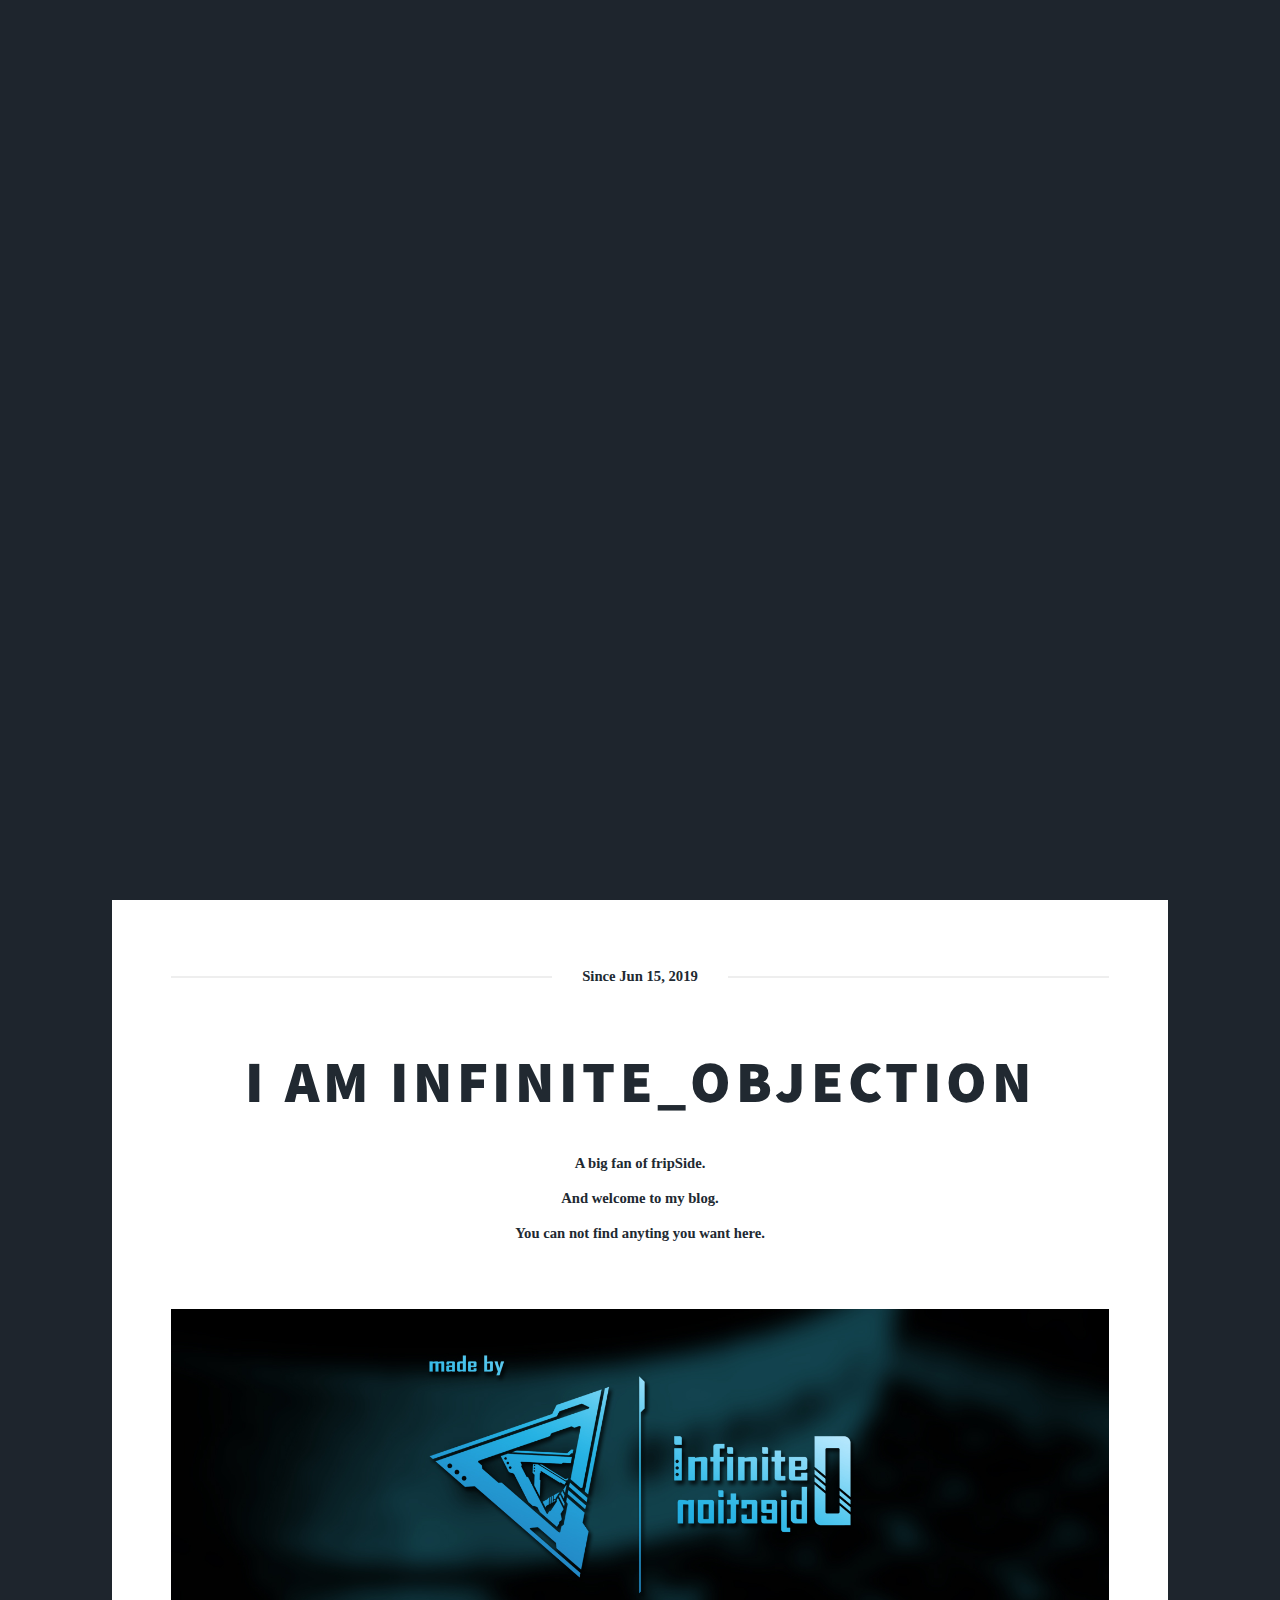
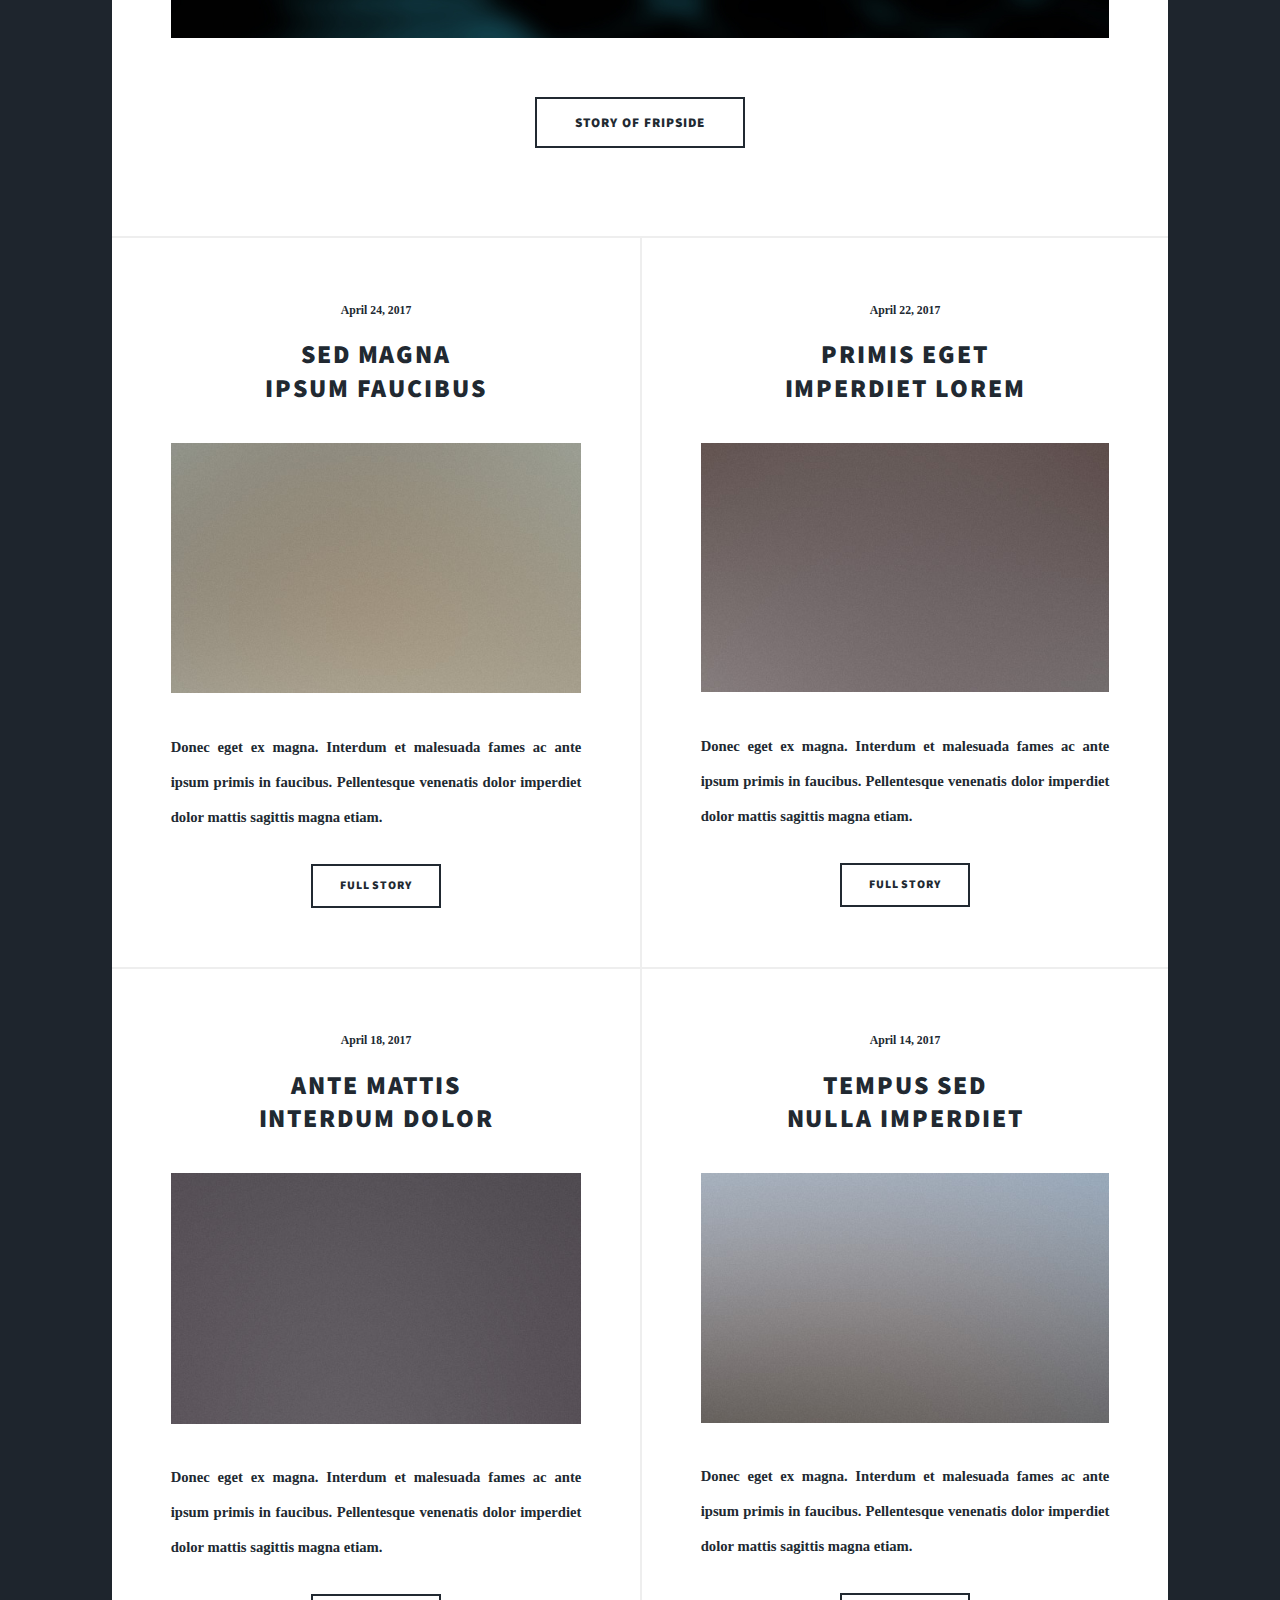
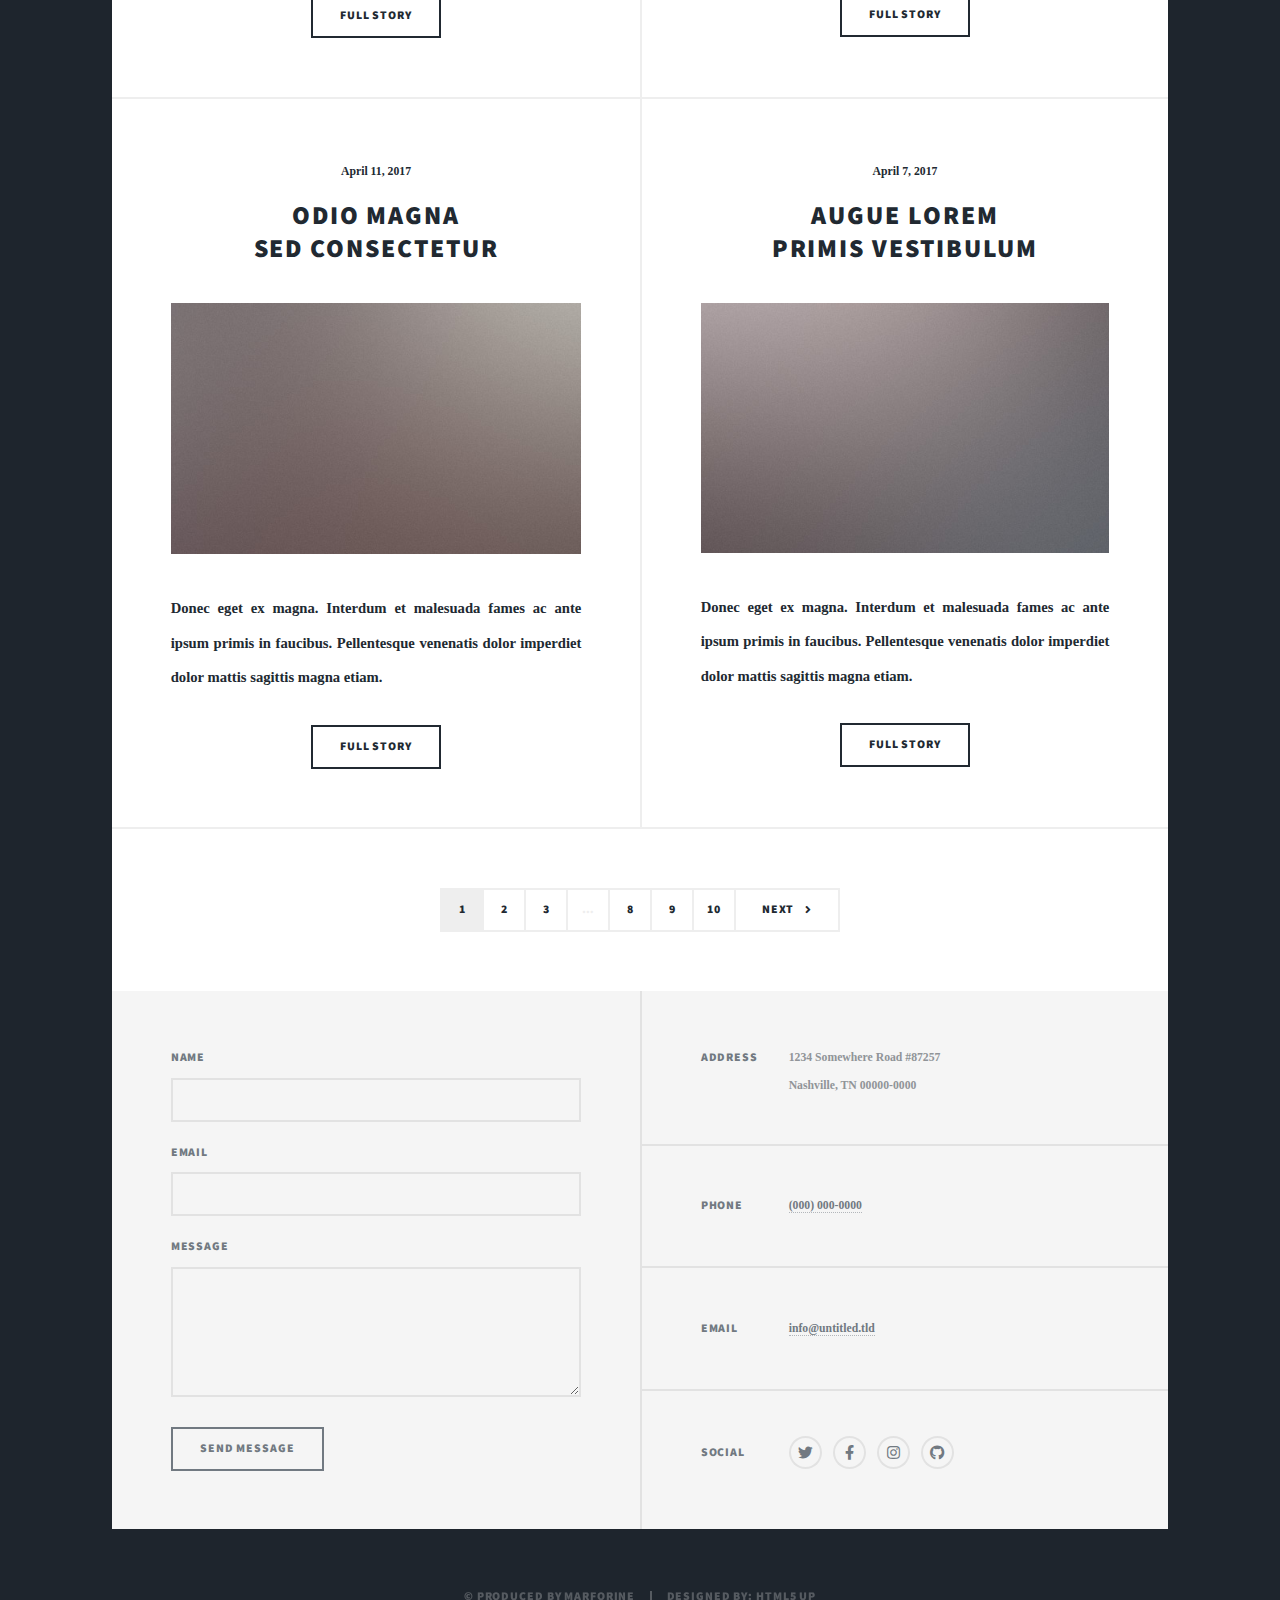
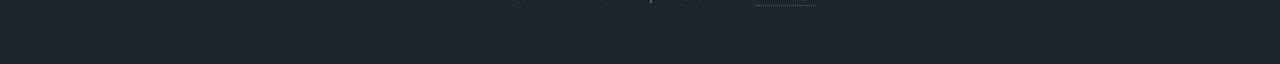
==== commit f3433fbd: "3" ====
--- a/index.html
+++ b/index.html
@@ -37,8 +37,8 @@
 					<nav id="nav">
 						<ul class="links">
 							<li class="active"><a href="index.html">HEAD</a></li>
-							<li><a href="generic.html">Story of fripSide</a></li>
-							<li><a href="elements.html">Articles&Videos</a></li>
+							<li><a href="Story of fripSide.html">Story of fripSide</a></li>
+							<li><a href="Articles&Videos.html">Articles&Videos</a></li>
 						</ul>
 						<ul class="icons">
 							<li><a href="#" class="icon brands fa-twitter"><span class="label">Twitter</span></a></li>
@@ -55,11 +55,11 @@
 							<article class="post featured">
 								<header class="major">
 									<span class="date">Since Jun 15, 2019</span>
-									<h2><a href="#">Comming Soon<br />
+									<h2><a href="#">I am infinite_Objection<br />
 									</h2></a>
-									<p>見つけるために人の愛は明日も終わることなく続いてく…<br />
-									愿人世间的“爱”永无终止 永世流传<br />
-									Please make us discover the brave new world</p>
+									<p>A big fan of fripSide.<br />
+										And welcome to my blog.<br />
+									You can not find anyting you want here.</p>
 								</header>
 								<a href="https://marforine.github.io/inf_Obj_Blog.github.io/generic.html" class="image main"><img src="images/pic01.jpg" alt="" /></a>
 								<ul class="actions special">
